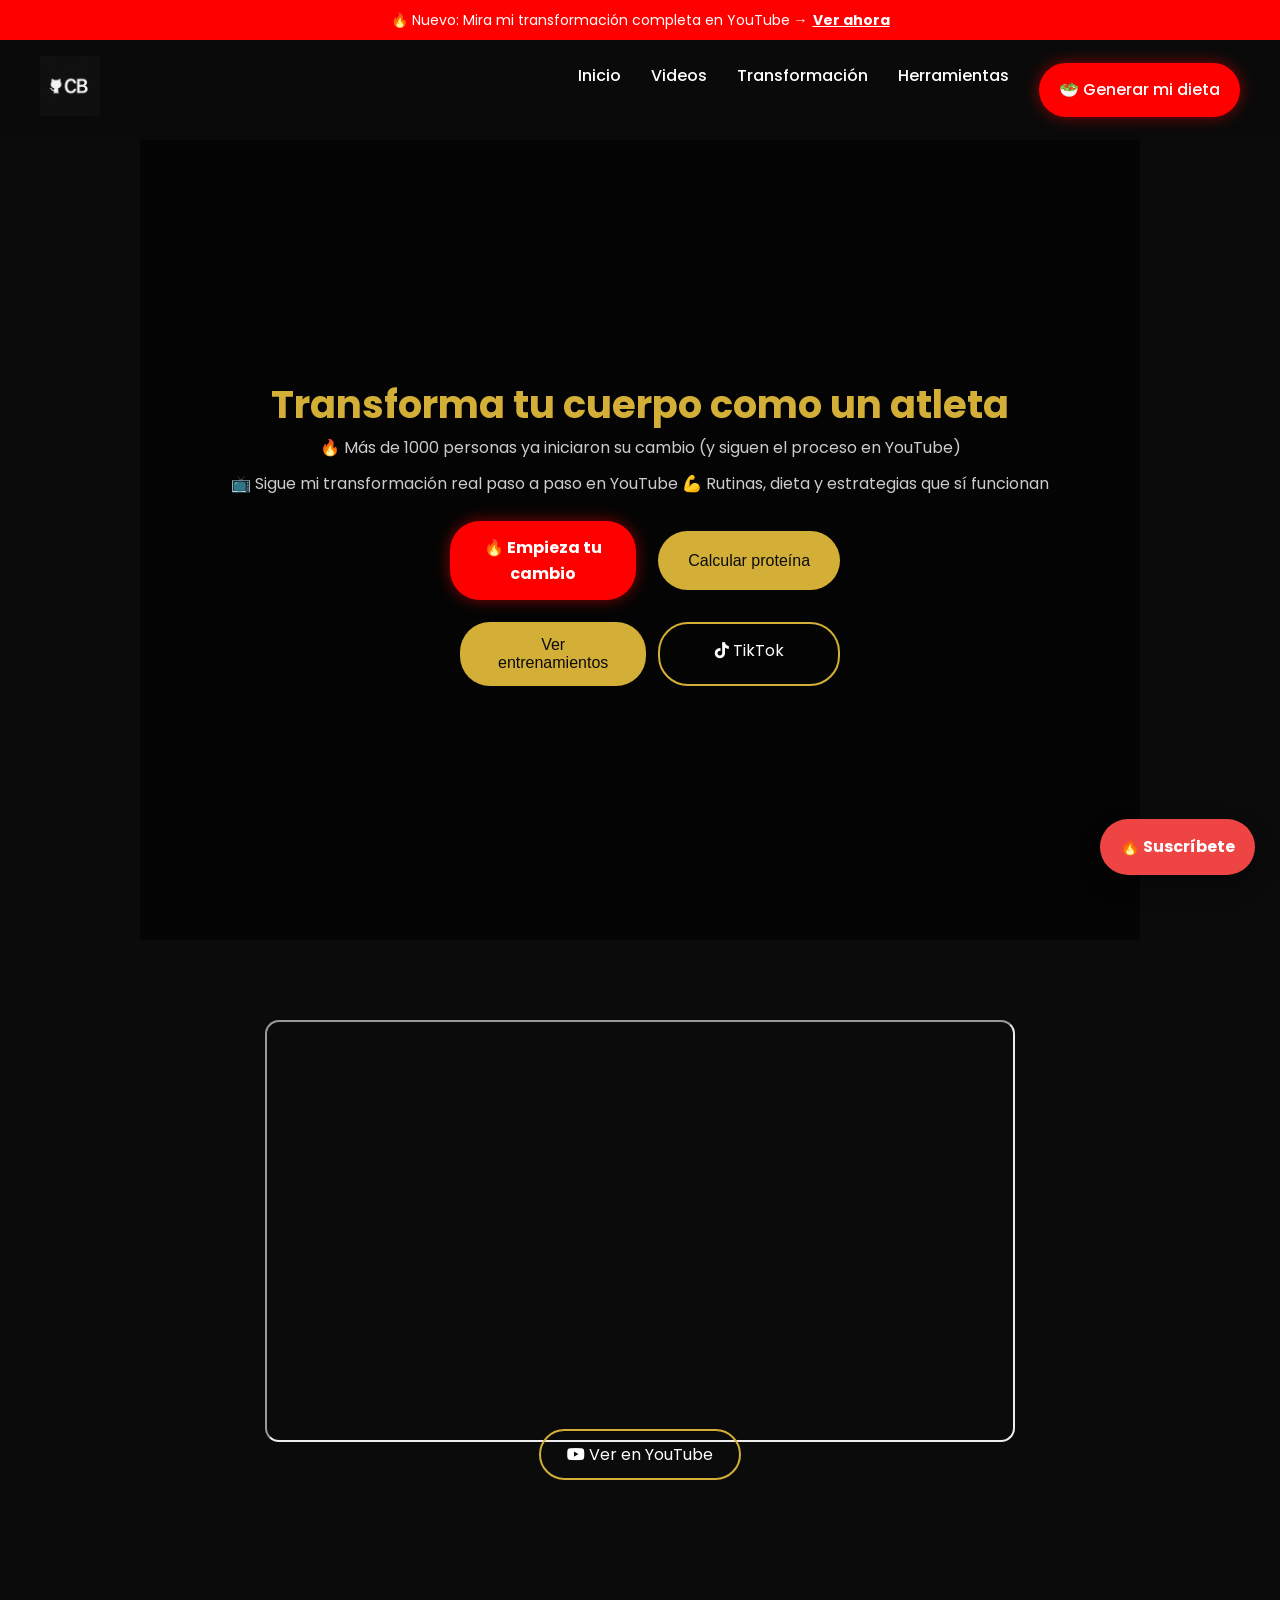
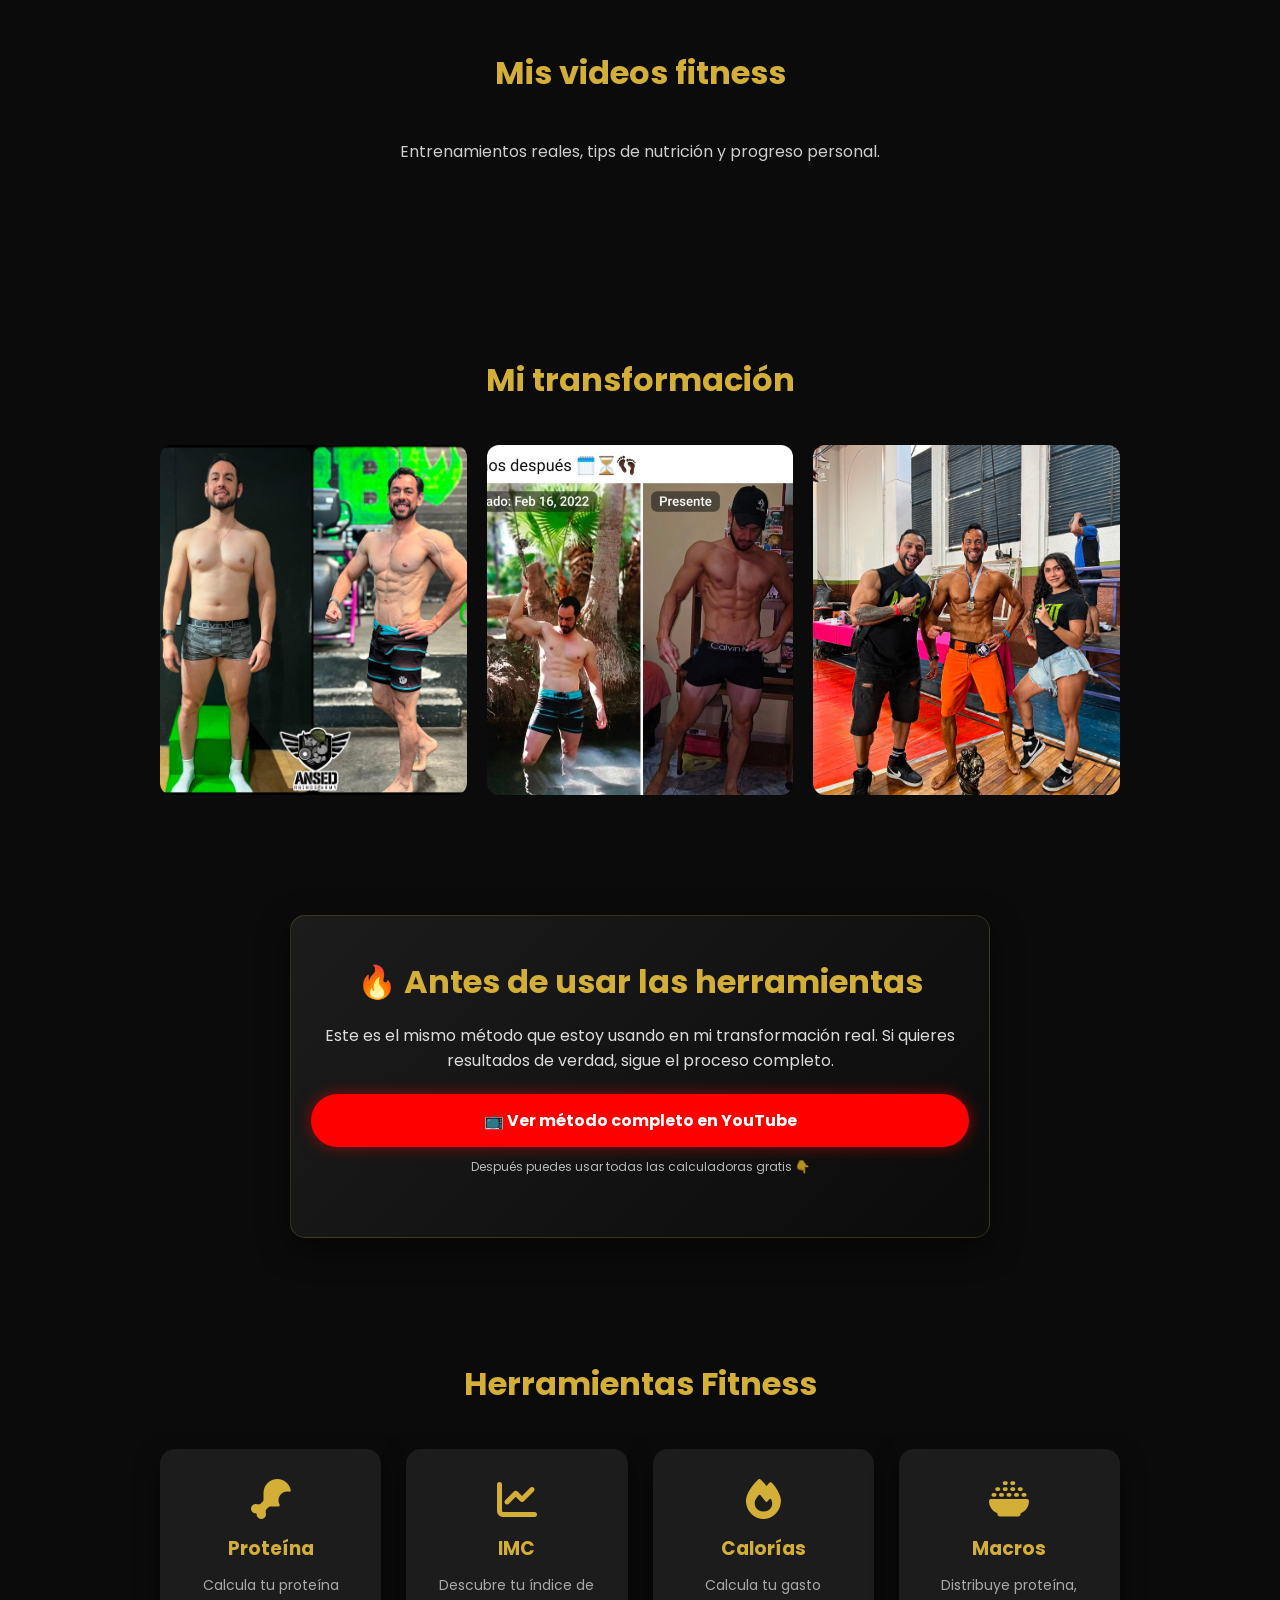
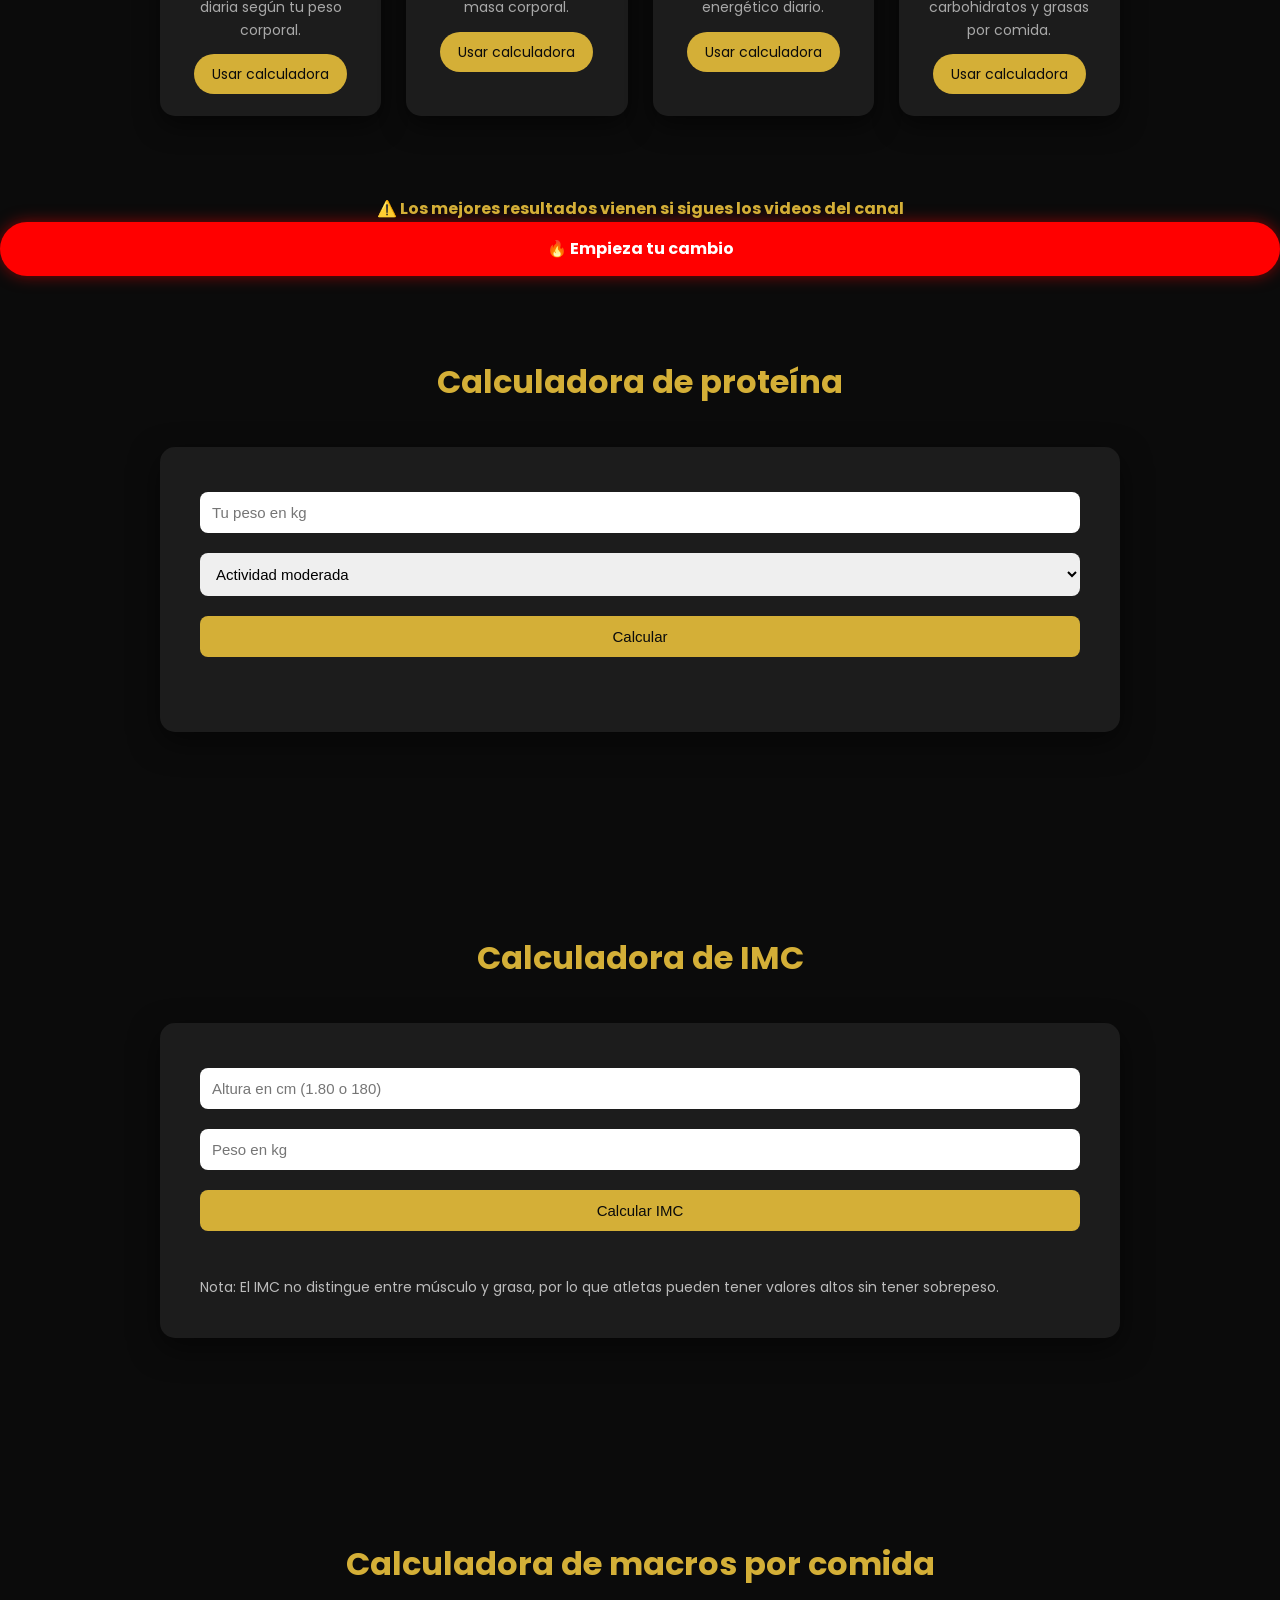
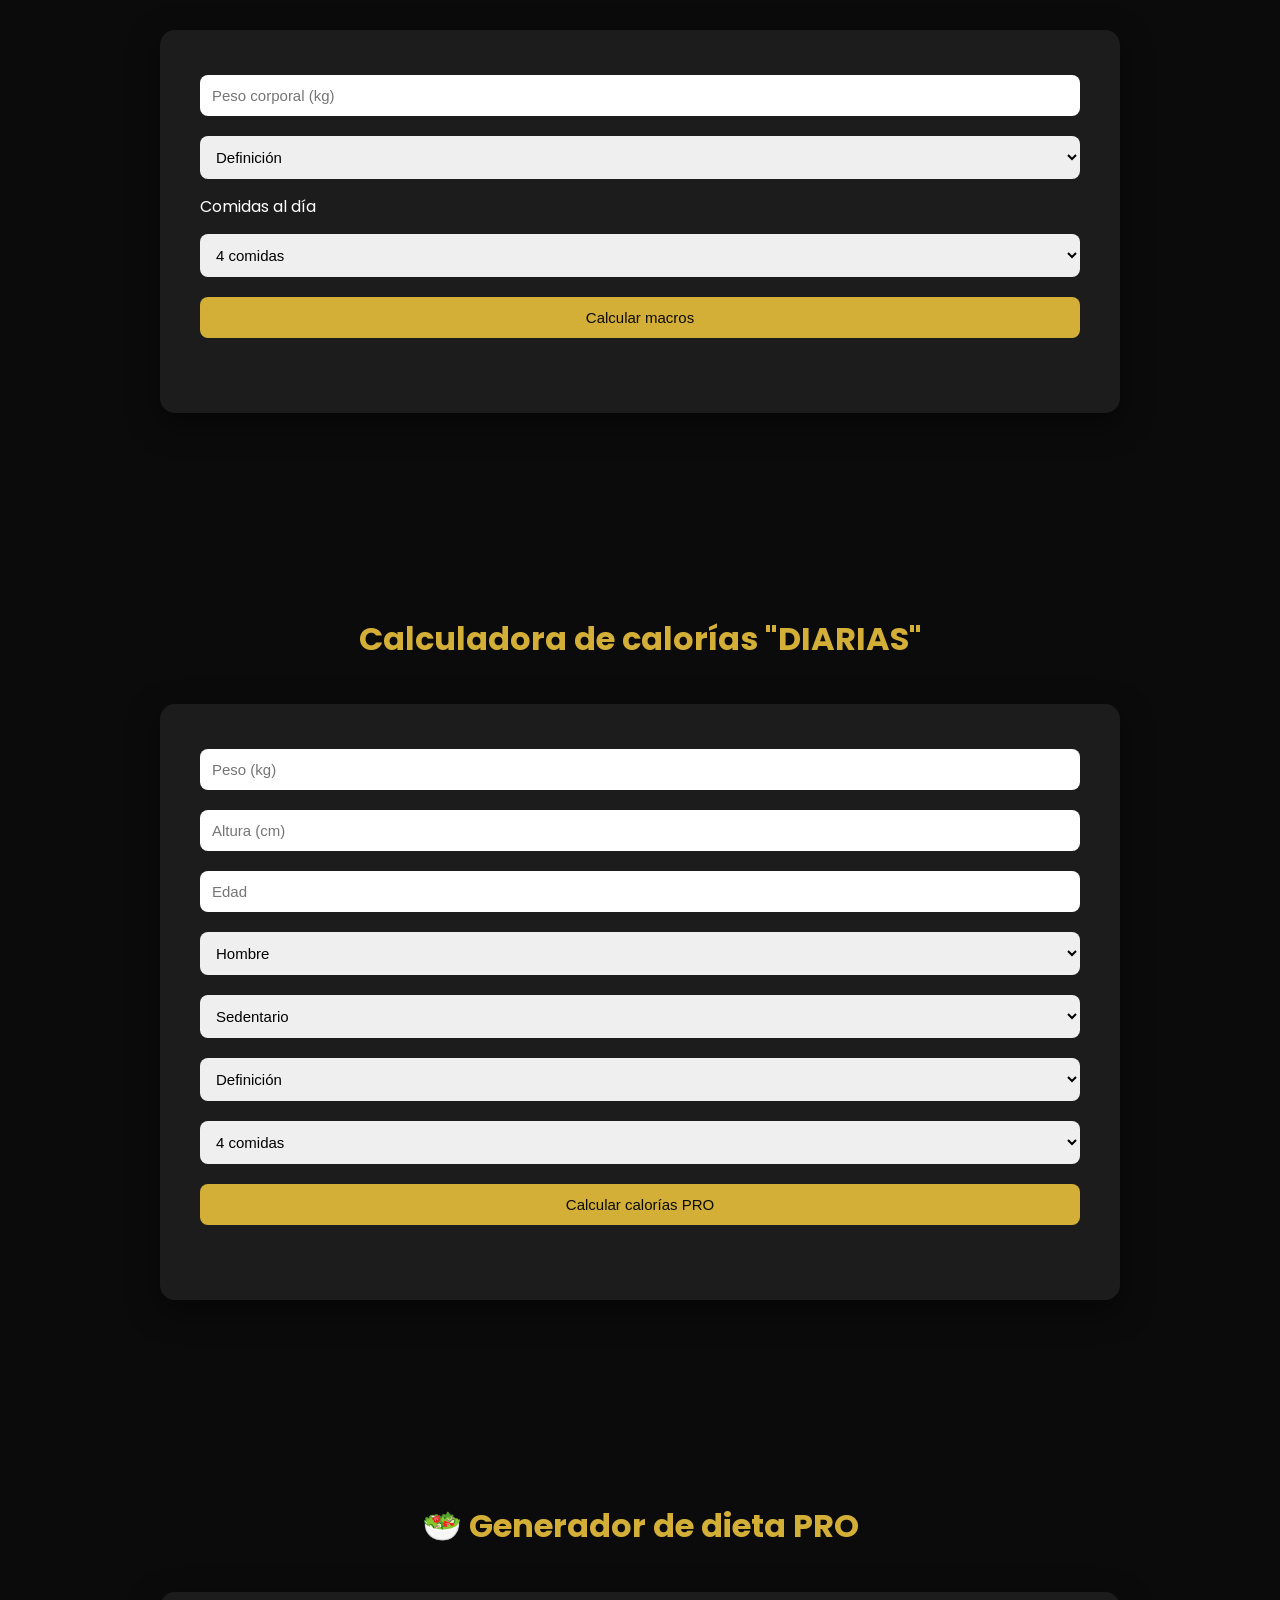
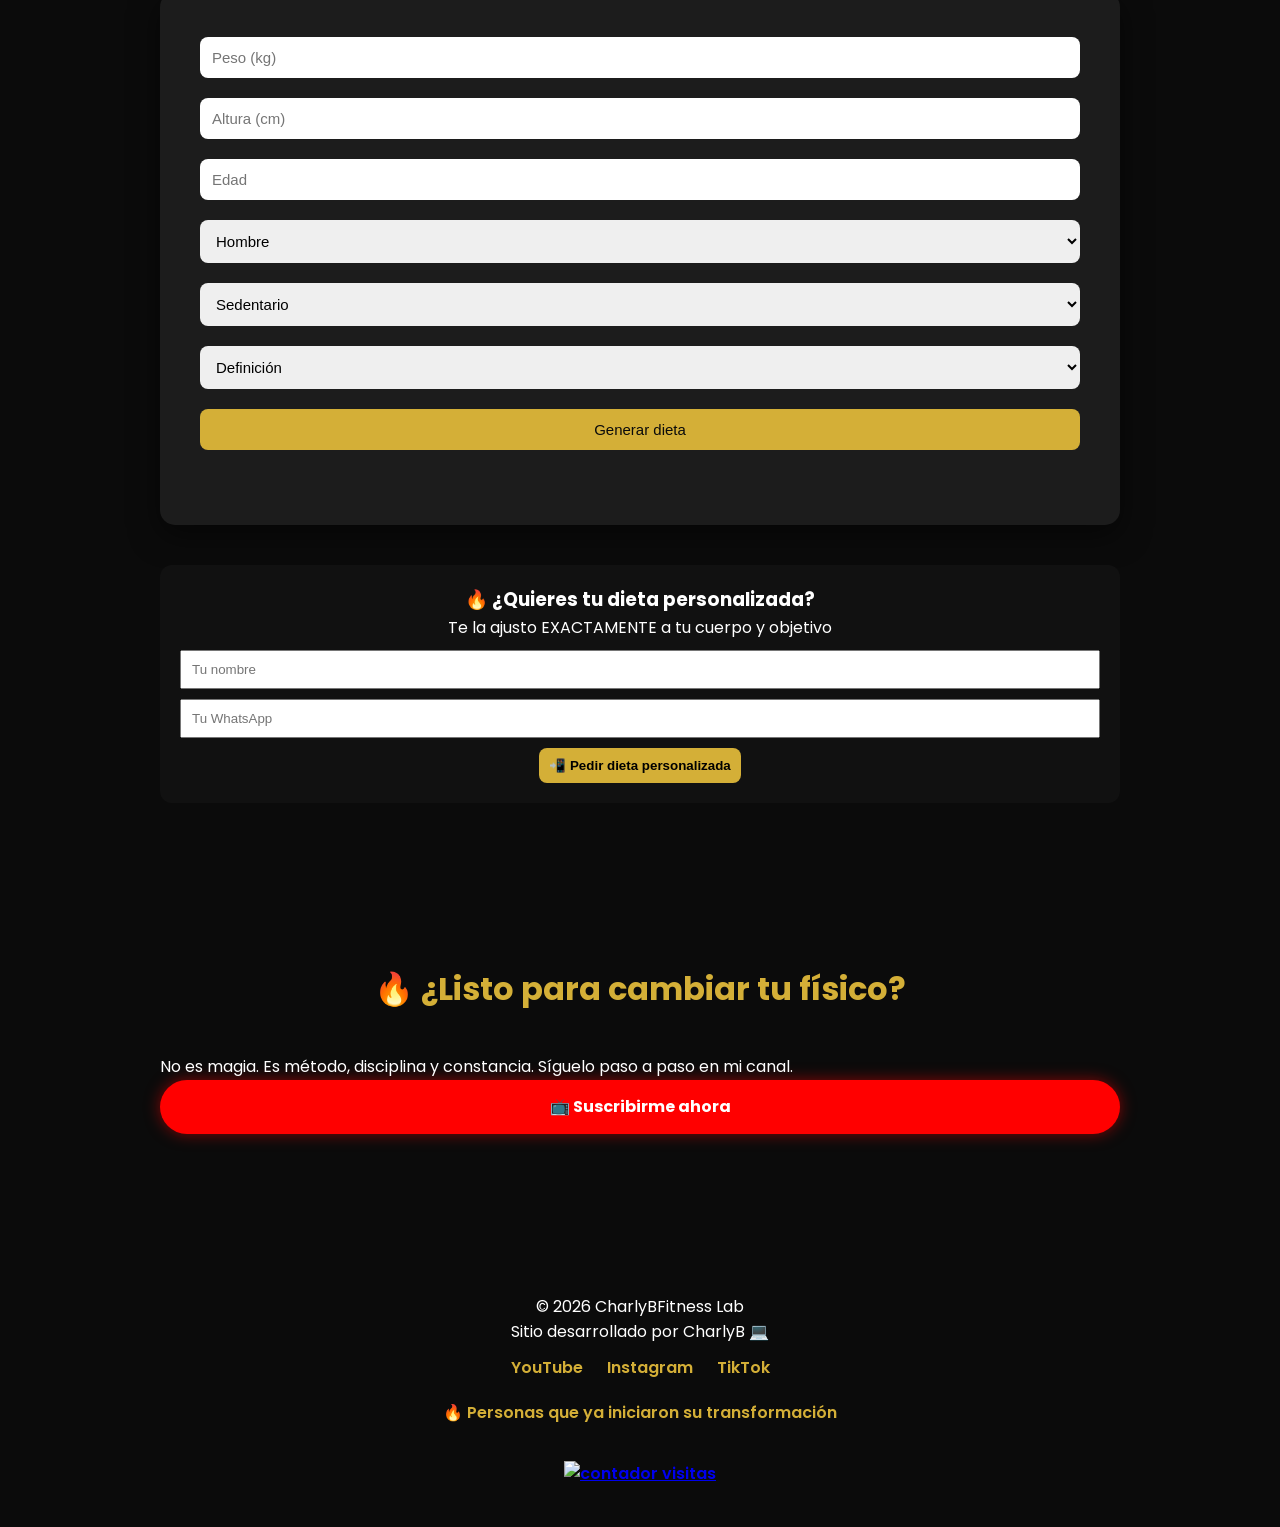
==== index.html @ 97037571 "Update index.html 1.1" ====
<!DOCTYPE html>
<html lang="es">
<head>
<meta charset="UTF-8">
<meta name="viewport" content="width=device-width, initial-scale=1.0">
<title>Fitness Lab | Calculadora de Proteína y Transformación</title>
<link href="https://fonts.googleapis.com/css2?family=Poppins:wght@300;400;600;700&display=swap" rel="stylesheet">
<link rel="stylesheet" href="style.css">
<meta name="description" content="Calculadora de proteína, IMC y fitness. Aprende nutrición y transforma tu cuerpo con Charly Fitness.">
<link rel="stylesheet" href="https://cdnjs.cloudflare.com/ajax/libs/font-awesome/6.5.0/css/all.min.css"> 

<!-- Open Graph (preview del link) -->
<meta property="og:title" content="Fitness Lab - Calculadoras Fitness PRO">
<meta property="og:description" content="Calcula tus calorías, macros y BMI como un atleta. Herramientas fitness profesionales gratuitas.">
<meta property="og:image" content="https://charly12543.github.io/charly-fitness/imagenes/preview-fitness.jpg">
<meta property="og:url" content="https://charly12543.github.io/charly-fitness/">
<meta property="og:type" content="website">

<!-- Twitter preview -->
<meta name="twitter:card" content="summary_large_image">
<meta name="twitter:title" content="Fitness Lab - Calculadoras Fitness PRO">
<meta name="twitter:description" content="Calcula calorías, macros y BMI gratis. Fitness tools profesionales.">
<meta name="twitter:image" content="https://charly12543.github.io/charly-fitness/imagenes/preview-fitness.jpg">  
</head>
<body>

<!-- NAVBAR --> 
<nav class="navbar">
  <div class="nav-container">
    <div class="logo">
      <img src="imagenes/logoGitHub.png" alt="CB Fitness Logo">
    </div>

    <span class="menu-toggle" onclick="toggleMenu()">
      <i class="fa-solid fa-bars"></i>
    </span>

    <ul class="nav-links">
      <li><a href="#inicio">Inicio</a></li>
      <li><a href="#videos">Videos</a></li>
      <li><a href="#transformacion">Transformación</a></li> 
      <li><a href="#herramientas">Herramientas</a></li>    
      <li><a href="dietas.html" class="btn-main">🥗 Generar mi dieta</a></li>
    </ul>
  </div>
</nav>

  <!-- BANNER -->
<div class="top-banner">
🔥 Nuevo: Mira mi transformación completa en YouTube →
<a href="https://www.youtube.com/@ACUARIO12543/shorts" target="_blank">
Ver ahora
</a>
</div>  

<!-- HERO -->
<section class="hero" id="inicio">
  
<h1>Transforma tu cuerpo como un atleta</h1>
<p class="hero-main">
🔥 Más de 1000 personas ya iniciaron su cambio (y siguen el proceso en YouTube)
</p>
<p class="hero-sub">
📺 Sigue mi transformación real paso a paso en YouTube  
💪 Rutinas, dieta y estrategias que sí funcionan
</p>
  
<div class="hero-buttons">

<a href="https://www.youtube.com/@ACUARIO12543/shorts" target="_blank" class="btn-main">
🔥 Empieza tu cambio
</a>

<button onclick="scrollToSection('proteina')">
Calcular proteína
</button>
<button onclick="scrollToSection('videos')">
Ver entrenamientos
</button>
<a href="https://www.tiktok.com/@charlybustamante12" target="_blank" class="btn-outline">
<i class="fa-brands fa-tiktok"></i> TikTok
</a>
</div>
  
</section>

<!-- VIDEO DESTACADO -->  
<section class="video-destacado">
<iframe src="https://www.youtube.com/embed/PZDh-ufI1kU" allowfullscreen></iframe>
<a href="https://www.youtube.com/shorts/PZDh-ufI1kU" target="_blank"class="btn-outline">
<i class="fa-brands fa-youtube"></i> Ver en YouTube</a>  
</section> 

<!-- VIDEOS  -->
<section id="videos">
<h2>Mis videos fitness</h2>
<p class="videos-sub">
Entrenamientos reales, tips de nutrición y progreso personal.
</p> 
<div class="videos" id="youtubeVideos"></div>  
<!-- <iframe src="https://www.youtube.com/embed/pvsgVVlw88g" allowfullscreen></iframe>
<iframe src="https://www.youtube.com/embed/xTadB9eAtgk" allowfullscreen></iframe>
<iframe src="https://www.youtube.com/embed/GyCqZSFOa4s" allowfullscreen></iframe>  -->
</div>
</section>   

<!-- TRANSFORMACION -->
<section id="transformacion">
  <h2>Mi transformación</h2>
  <div class="galeria">
    <img src="imagenes/foto1.jpg" alt="Transformación antes">
    <img src="imagenes/foto2.jpg" alt="Transformación despues">
    <img src="imagenes/foto3.jpg" alt="Progreso">
  </div>
</section> 

<!-- INVITACION -->  
<section class="cta-box">
<h2>🔥 Antes de usar las herramientas</h2>
<p>
Este es el mismo método que estoy usando en mi transformación real.
Si quieres resultados de verdad, sigue el proceso completo.
</p>
<a href="https://www.youtube.com/@ACUARIO12543/shorts" target="_blank" class="btn-main">
📺 Ver método completo en YouTube
</a>
<p style="font-size:12px;opacity:0.7;margin-top:10px;">
Después puedes usar todas las calculadoras gratis 👇
</p>
</section>
  
<!-- HERRAMIENTAS --> 
<section id="herramientas">
<h2>Herramientas Fitness</h2>
<div class="tools-grid">
  <div class="tool-card">
    <i class="fa-solid fa-drumstick-bite tool-icon"></i>
    <h3>Proteína</h3>
    <p>Calcula tu proteína diaria según tu peso corporal.</p>
    <a href="#proteina">Usar calculadora</a>
  </div>
  <div class="tool-card">
    <i class="fa-solid fa-chart-line tool-icon"></i>
    <h3>IMC</h3>
    <p>Descubre tu índice de masa corporal.</p>
    <a href="#imc">Usar calculadora</a>
  </div>
  <div class="tool-card">
    <i class="fa-solid fa-fire tool-icon"></i>
    <h3>Calorías</h3>
    <p>Calcula tu gasto energético diario.</p>
    <a href="#calorias">Usar calculadora</a>
  </div>
  <div class="tool-card">
    <i class="fa-solid fa-bowl-rice tool-icon"></i>
    <h3>Macros</h3>
    <p>Distribuye proteína, carbohidratos y grasas por comida.</p>
    <a href="#macros">Usar calculadora</a>
  </div>
</div>
</section>

<!-- INVITACION 2 -->  
<p style="text-align:center; font-weight:bold; color:#d4af37;">
⚠️ Los mejores resultados vienen si sigues los videos del canal
</p>
<a href="https://www.youtube.com/@ACUARIO12543/shorts" target="_blank" class="btn-main">
🔥 Empieza tu cambio
</a>  

  
<!-- CALCULADORA PROTEINA -->
<section id="proteina">
<h2>Calculadora de proteína</h2>
<div class="calculadora">
<input type="number" id="peso" placeholder="Tu peso en kg">
<select id="actividad">
  <option value="1.6">Actividad moderada</option>
  <option value="2">Entrenamiento intenso</option>
  <option value="2.2">Atleta avanzado</option>
</select>
<button onclick="calcularProteina()">Calcular</button>
<div class="resultado" id="resultadoProteina"></div>
</div>
</section>

<!-- CALCULADORA IMC -->
<section id="imc">
<h2>Calculadora de IMC</h2>
<div class="calculadora">
<input type="number" step="0.01" id="altura" placeholder="Altura en cm (1.80 o 180)">
<input type="number" id="pesoIMC" placeholder="Peso en kg">
<button onclick="calcularIMC()">Calcular IMC</button>
<div class="resultado" id="resultadoIMC"></div>
<p style="font-size:14px;opacity:0.7;">Nota: El IMC no distingue entre músculo y grasa, por lo que atletas pueden tener valores altos sin tener sobrepeso.</p>
</div>
</section>

<!-- CALCULADORA MACROS -->
<section id="macros">
<h2>Calculadora de macros por comida</h2>
<div class="calculadora">
<input type="number" id="pesoMacros" placeholder="Peso corporal (kg)">
<select id="objetivo">
  <option value="definicion">Definición</option>
  <option value="mantenimiento">Mantenimiento</option>
  <option value="volumen">Volumen</option>
</select>
<label>Comidas al día</label>
<select id="comidasMacros">
  <option value="3">3 comidas</option>
  <option value="4" selected>4 comidas</option>
  <option value="5">5 comidas</option>
  <option value="6">6 comidas</option>
</select>
<button onclick="calcularMacros()">Calcular macros</button>
<div class="resultado" id="resultadoMacros"></div>
</div>
</section>

<!-- CALCULADORA CALORÍAS DIARIAS PRO -->
<section id="calorias">
  <h2>Calculadora de calorías "DIARIAS"</h2>
  <div class="calculadora">
    <input type="number" id="pesoCal" placeholder="Peso (kg)">
    <input type="number" id="alturaCal" placeholder="Altura (cm)">
    <input type="number" id="edadCal" placeholder="Edad">
    <select id="sexoCal">
      <option value="hombre">Hombre</option>
      <option value="mujer">Mujer</option>
    </select>
    <select id="actividadCal">
      <option value="1.2">Sedentario</option>
      <option value="1.375">Ejercicio ligero</option>
      <option value="1.55">Entrenamiento moderado</option>
      <option value="1.725">Entrenamiento intenso</option>
      <option value="1.9">Atleta avanzado</option>
    </select>
    <select id="objetivoCal">
      <option value="definicion">Definición</option>
      <option value="mantenimiento">Mantenimiento</option>
      <option value="volumen">Volumen</option>
    </select>
    <select id="comidasCal">
      <option value="3">3 comidas</option>
      <option value="4" selected>4 comidas</option>
      <option value="5">5 comidas</option>
      <option value="6">6 comidas</option>
    </select>
    <button onclick="caloriasPRO()">Calcular calorías PRO</button>
    <div class="resultado" id="resultadoCalorias"></div>
  </div>
</section>

<!-- SECCION PRUEBA DE DIETAS -->  
<section id="dieta">
<h2>🥗 Generador de dieta PRO</h2>
<div class="calculadora">
  <input type="number" id="pesoDieta" placeholder="Peso (kg)">
  <input type="number" id="alturaDieta" placeholder="Altura (cm)">
  <input type="number" id="edadDieta" placeholder="Edad">
 <select id="sexoDieta">
    <option value="hombre">Hombre</option>
    <option value="mujer">Mujer</option>
  </select>
  <select id="actividadDieta">
    <option value="1.2">Sedentario</option>
    <option value="1.55">Entrenamiento moderado</option>
    <option value="1.725">Entrenamiento intenso</option>
  </select>
  <select id="objetivoDieta">
    <option value="definicion">Definición</option>
    <option value="mantenimiento">Mantenimiento</option>
    <option value="volumen">Volumen</option>
  </select>
  <button onclick="generarDieta()">Generar dieta</button>
  <div class="resultado" id="resultadoDieta"></div>
</div>
<!-- CAPTURA DE LEADS -->
<div class="lead-box">
  <h3>🔥 ¿Quieres tu dieta personalizada?</h3>
  <p>Te la ajusto EXACTAMENTE a tu cuerpo y objetivo</p>
<input type="text" id="nombreLead" placeholder="Tu nombre">
<input type="text" id="whatsLead" placeholder="Tu WhatsApp">
<button onclick="enviarWhats()">📲 Pedir dieta personalizada</button>
</div>
</section>  
  
<!-- CIERRE -->
<section class="cta-final">
<h2>🔥 ¿Listo para cambiar tu físico?</h2>
<p>
No es magia. Es método, disciplina y constancia.
Síguelo paso a paso en mi canal.
</p>
<a href="https://www.youtube.com/@ACUARIO12543/shorts" target="_blank" class="btn-main">
📺 Suscribirme ahora
</a>
</section>  
  
<!-- FOOTER -->
<footer>
<p>© 2026 CharlyBFitness Lab</p>
<p>Sitio desarrollado por CharlyB 💻</p>
<div class="redes">
<a href="https://www.youtube.com/@ACUARIO12543/shorts" target="_blank">YouTube</a>
<a href="#" target="_blank">Instagram</a>
<a href="https://www.tiktok.com/@charlybustamante12" target="_blank">TikTok</a>
</div>
<div style="margin-top:20px; color:#d4af37; font-weight:600;">
🔥 Personas que ya iniciaron su transformación
<br><br>

<!-- SCRIPTS -->
<script>
// SCROLL
function scrollToSection(id){
  const element = document.getElementById(id);
  const navbarHeight = document.querySelector(".navbar").offsetHeight;
  const elementPosition = element.offsetTop - navbarHeight - 20;
  window.scrollTo({ top: elementPosition, behavior: "smooth" });
}

// NAVBAR CELULAR
function toggleMenu(){
  const navLinks = document.querySelector(".nav-links");
  const toggle = document.querySelector(".menu-toggle");
  navLinks.classList.toggle("active");
  toggle.classList.toggle("active");
}
document.querySelectorAll(".nav-links a").forEach(link => {
  link.addEventListener("click", () => {
    const navLinks = document.querySelector(".nav-links");
    const toggle = document.querySelector(".menu-toggle");
    if(navLinks.classList.contains("active")){
      navLinks.classList.remove("active");
      toggle.classList.remove("active");
    }
  });
});

// PROTEINA
function calcularProteina(){
  let peso = document.getElementById("peso").value;
  let factor = document.getElementById("actividad").value;
  let proteina = peso * factor;
  document.getElementById("resultadoProteina").innerHTML =
    "Debes consumir aproximadamente <b>" + proteina.toFixed(1) + " g de proteína al día</b>";
}

// IMC
function calcularIMC(){
  let altura = document.getElementById("altura").value;
  let peso = document.getElementById("pesoIMC").value;
  if(!altura || !peso){
    document.getElementById("resultadoIMC").innerHTML = "Por favor ingresa altura y peso";
    return;
  }
  if(altura > 3) altura /= 100;
  let imc = peso / (altura*altura);
  let categoria = imc < 18.5 ? "Bajo peso" : imc < 25 ? "Peso normal" : imc < 30 ? "Sobrepeso" : "Obesidad";
  document.getElementById("resultadoIMC").innerHTML = `Tu IMC es <b>${imc.toFixed(2)}</b><br>Clasificación: <b>${categoria}</b>`;
}

// MACROS
function calcularMacros(){
  let peso = parseFloat(document.getElementById("pesoMacros").value);
  let objetivo = document.getElementById("objetivo").value;
  let comidas = parseFloat(document.getElementById("comidasMacros").value);
  if(!peso || !comidas){
    document.getElementById("resultadoMacros").innerHTML = "Por favor ingresa tu peso";
    return;
  }
  let proteina = peso*2;
  let calorias = peso*33;
  if(objetivo === "definicion") calorias -= 400;
  if(objetivo === "volumen") calorias += 300;
  let grasa = (calorias*0.25)/9;
  let carbos = (calorias - (proteina*4) - (grasa*9))/4;
  document.getElementById("resultadoMacros").innerHTML =
    `<b>Macros diarios</b><br>
     🥩 Proteína: ${proteina.toFixed(0)} g<br>
     🍚 Carbohidratos: ${carbos.toFixed(0)} g<br>
     🥑 Grasas: ${grasa.toFixed(0)} g<br><br>
     <b>Macros por comida (${comidas} comidas)</b><br>
     🥩 Proteína: ${(proteina/comidas).toFixed(0)} g<br>
     🍚 Carbos: ${(carbos/comidas).toFixed(0)} g<br>
     🥑 Grasas: ${(grasa/comidas).toFixed(0)} g`;
}

// CALORIAS PRO
function caloriasPRO() {
  let peso = parseFloat(document.getElementById("pesoCal").value);
  let altura = parseFloat(document.getElementById("alturaCal").value);
  let edad = parseFloat(document.getElementById("edadCal").value);
  let sexo = document.getElementById("sexoCal").value;
  let actividad = parseFloat(document.getElementById("actividadCal").value);
  let objetivo = document.getElementById("objetivoCal").value;
  let comidas = parseInt(document.getElementById("comidasCal").value);

  if(!peso || !altura || !edad){
    document.getElementById("resultadoCalorias").innerHTML = "Por favor completa todos los campos.";
    return;
  }

  // Altura en metros
  if(altura > 3){ altura = altura / 100; }

  // BMR (Mifflin-St Jeor)
  let bmr;
  if(sexo === "hombre"){
    bmr = 10*peso + 6.25*(altura*100) - 5*edad + 5;
  } else {
    bmr = 10*peso + 6.25*(altura*100) - 5*edad - 161;
  }

  let caloriasTotales = bmr * actividad;

  // Ajuste según objetivo
  if(objetivo === "definicion"){ caloriasTotales -= 400; }
  if(objetivo === "volumen"){ caloriasTotales += 300; }

  // Macros
  let proteina = peso * 2; // g
  let grasa = (caloriasTotales * 0.25) / 9;
  let carbos = (caloriasTotales - (proteina*4 + grasa*9)) / 4;

  // Por comida
  let proteinaComida = proteina / comidas;
  let carbosComida = carbos / comidas;
  let grasaComida = grasa / comidas;

  // Equivalentes de proteína
  const protPollo100 = 31;
  const protAtunLata = 25;
  const protClara = 3.6;
  const protHuevo = 6;
  let polloGr = (proteina / protPollo100) * 100;
  let latasAtun = proteina / protAtunLata;
  let proteinaRestante = proteina - protHuevo;
  let claras = proteinaRestante / protClara;

  document.getElementById("resultadoCalorias").innerHTML =
  `<b>Calorías totales diarias:</b> ${caloriasTotales.toFixed(0)} kcal<br><br>
   <b>Macros diarios:</b><br>
   🥩 Proteína: ${proteina.toFixed(0)} g<br>
   🍚 Carbohidratos: ${carbos.toFixed(0)} g<br>
   🥑 Grasas: ${grasa.toFixed(0)} g<br><br>
   <b>Macros por comida (${comidas} comidas):</b><br>
   🥩 Proteína: ${proteinaComida.toFixed(0)} g<br>
   🍚 Carbos: ${carbosComida.toFixed(0)} g<br>
   🥑 Grasas: ${grasaComida.toFixed(0)} g<br><br>
   <b>Equivalentes de proteína (~${proteina.toFixed(0)} g):</b><br>
   • ${polloGr.toFixed(0)} g pechuga de pollo<br>
   • ${latasAtun.toFixed(1)} lata de atún<br>
   • ${claras.toFixed(0)} claras + 1 huevo`;
}
</script>


<script>
// Cambiar navbar al hacer scroll
window.addEventListener("scroll", function(){
  const navbar = document.querySelector(".navbar");
  if(window.scrollY > 50){
    navbar.classList.add("scrolled");
  } else {
    navbar.classList.remove("scrolled");
  }
});
</script>



<!-- CONTADOR -->
<a href="https://www.hitwebcounter.com/" target="_blank">
<img src="https://hitwebcounter.com/counter/counter.php?page=21483068&style=0048&nbdigits=5&type=page&initCount=0"
title="Contador de visitas"
alt="contador visitas"
border="0"/>
</a>
</div>
</footer>
<!-- BOTON FLOTANTE YOUTUBE -->
<a href="https://www.youtube.com/@ACUARIO12543/shorts" target="_blank" class="youtube-float">
🔥 Suscríbete
</a>

  <!-- CIERRE -->
<div id="popupYT" class="popup">
  <div class="popup-content">
    <h2>🔥 Espera!</h2>
    <p>
    Antes de irte...  
    Mira el método completo que estoy usando para transformar mi físico.
    </p>
    <a href="https://www.youtube.com/@ACUARIO12543/shorts" target="_blank" class="btn-main">
      📺 Ver en YouTube
    </a>
    <button onclick="cerrarPopup()">Seguir en la página</button>
</div>
</div>
<script>
let popupMostrado = false;
document.addEventListener("mouseout", function(e){
  if(e.clientY < 10 && !popupMostrado){
    document.getElementById("popupYT").style.display = "flex";
    popupMostrado = true;
  }
});
function cerrarPopup(){
  document.getElementById("popupYT").style.display = "none";
}
</script>  

  <!-- VIDEOS DINAMICOS -->  
<script>
const API_KEY = "AIzaSyCuAgdEKPKzXYLTQWi7HF3DlOqeobSDDj8";
const CHANNEL_ID = "UCC5BpAev5IBVwTQb1DxrSUA";  
async function cargarVideos() {
  const url = `https://www.googleapis.com/youtube/v3/search?key=${API_KEY}&channelId=${CHANNEL_ID}&part=snippet,id&order=date&maxResults=6`;
  try {
    const res = await fetch(url);
    const data = await res.json();
    const contenedor = document.getElementById("youtubeVideos");
    contenedor.innerHTML = "";
    data.items.forEach(video => {
      if(video.id.videoId){
        const iframe = document.createElement("iframe");
        iframe.src = `https://www.youtube.com/embed/${video.id.videoId}`;
        iframe.allowFullscreen = true;
        contenedor.appendChild(iframe);
      }
    });

  } catch (error) {
    console.log("Error YouTube:", error);
  }
}
cargarVideos();
</script>  


<!-- SECCION PRUEBA DIETAS $$$ -->    
<script> 
function generarDieta(){
  let peso = parseFloat(document.getElementById("pesoDieta").value);
  let altura = parseFloat(document.getElementById("alturaDieta").value);
  let edad = parseFloat(document.getElementById("edadDieta").value);
  let sexo = document.getElementById("sexoDieta").value;
  let actividad = parseFloat(document.getElementById("actividadDieta").value);
  let objetivo = document.getElementById("objetivoDieta").value;

  if(!peso || !altura || !edad){
    document.getElementById("resultadoDieta").innerHTML = "Completa todos los campos bro";
    return;
  }

  // BMR
  let bmr = sexo === "hombre"
    ? 10*peso + 6.25*altura - 5*edad + 5
    : 10*peso + 6.25*altura - 5*edad - 161;

  let calorias = bmr * actividad;

  if(objetivo === "definicion") calorias -= 400;
  if(objetivo === "volumen") calorias += 300;

  let proteina = peso * 2;
  let grasa = (calorias * 0.25) / 9;
  let carbos = (calorias - (proteina*4 + grasa*9)) / 4;

  // DIETA BASE
  let html = `
  <b>🔥 Tu plan diario:</b><br><br>

  🥣 Desayuno:<br>
  - 4 claras + 2 huevos<br>
  - 50g avena<br><br>

  🍗 Comida:<br>
  - 150g pollo<br>
  - 100g arroz<br><br>

  🥩 Cena:<br>
  - 150g carne o pescado<br>
  - verduras libres<br><br>

  💪 Totales aproximados:<br>
  🔥 ${calorias.toFixed(0)} kcal<br>
  🥩 ${proteina.toFixed(0)} g proteína<br>
  🍚 ${carbos.toFixed(0)} g carbos<br>
  🥑 ${grasa.toFixed(0)} g grasas<br><br>

  ⚠️ Esta es una base general. Si quieres tu versión EXACTA abajo 👇
  `;
  document.getElementById("resultadoDieta").innerHTML = html;
}
</script>   

</body>
</html>
---- style.css ----
/* BODY */
html, body{
overflow-x:hidden;
}

/* RESET */
*{
  margin:0;
  padding:0;
  box-sizing:border-box;
}

/* VARIABLES GOLD'S GYM */
:root{
  --bg-dark: #0b0b0b;
  --card-bg: #1c1c1c;
  --text-light: #ffffff;
  --gold: #d4af37;
  --gold-bright: #f5d76e;
}

/* NAVBAR */
@media (max-width:768px){

.logo img{
height:45px;
}

}

.logo img:hover{
  transform:scale(1.05);
}

.nav-links{
  display:flex;
  list-style:none;
  gap:30px;
}

.nav-links a{
  color:var(--text-light);
  text-decoration:none;
  font-weight:500;
  transition:0.3s;
}
.nav-links a:hover{
  color:var(--gold-bright);
}
.navbar{
padding:16px 20px;
}

/* NAVBAR GLASS */
/* NAVBAR */
.navbar{
  position: fixed;
  top:40px;
  width:100%;
  padding:16px 40px;
  z-index:1000;
  background: rgba(11,11,11,0.85);
  backdrop-filter: blur(10px);
  transition:0.3s;
  display: flex;
  justify-content: center;
}

.navbar.scrolled{
  background: var(--bg-dark);
  box-shadow: 0 5px 20px rgba(0,0,0,0.5);
}

.nav-container{
  display:flex;
  justify-content: space-between;
  align-items: center;
  width: 100%;
  max-width: 1200px;
}

.logo img{
  height:60px;
  width:auto;
  transition:0.3s;
}
.logo img:hover{
  transform: scale(1.05);
}

.nav-links{
  display:flex;
  list-style:none;
  gap:30px;
}
.nav-links a{
  color: var(--text-light);
  text-decoration:none;
  font-weight:500;
  transition:0.3s;
}
.nav-links a:hover{
  color: var(--gold-bright);
}

/* MENU TOGGLE MOBILE */
.menu-toggle{
  display: none;
  font-size: 28px;
  color: var(--text-light);
  cursor: pointer;
}


/* BODY */
body{
  font-family:'Poppins',sans-serif;
  background:var(--bg-dark);
  color:var(--text-light);
  line-height:1.6;
  padding-top:40px;
}

/* HERO */
.hero{
  height:90vh;
  display:flex;
  flex-direction:column;
  justify-content:center;
  align-items:center;
  text-align:center;
  padding:20px;
  background:
    linear-gradient(rgba(0,0,0,0.6),rgba(0,0,0,0.6)),
    url("imagenes/fondo-fitness.jpg");
  background-size:cover;
  background-position:center;
  margin-top:90px;
}

.hero h1{
  font-size:2.4rem;
  color:var(--gold);
}

.hero p{
  font-size:1rem;
  color:#ccc;
}

.hero-sub{
  margin-top:10px;
  font-size:1rem;
  color:#94a3b8;
}

.hero-buttons{
  display:grid;
  grid-template-columns: repeat(2,1fr);
  gap:12px;
  max-width:380px;
  margin:25px auto 0 auto;
}
.hero-buttons button,
.hero-buttons a{
  width:100%;
  padding:14px 20px;
  text-align:center;
  border-radius:30px;
}
.btn-outline{
  padding:12px 26px;
  border:2px solid var(--gold);
  border-radius:30px;
  color:var(--text-light);
  text-decoration:none;
  margin:10px;
  transition:0.3s;
}
.btn-outline:hover{
  background:var(--gold);
  color:var(--bg-dark);
}

/* BOTONES HERO */
.hero button{
  padding:14px 28px;
  margin:10px;
  border:none;
  border-radius:30px;
  background:var(--gold);
  color:var(--bg-dark);
  font-size:16px;
  cursor:pointer;
  transition:0.3s;
}
.hero button:hover{
  transform:scale(1.05);
  background:var(--gold-bright);
}

/* SECTIONS */
section{
  padding:80px 20px;
  max-width:1000px;
  margin:auto;
}

h2{
  text-align:center;
  margin-bottom:40px;
  font-size:2rem;
  color:var(--gold);
}

/* CALCULADORAS */
.calculadora{
  background:var(--card-bg);
  padding:40px;
  border-radius:15px;
  margin-bottom:40px;
  box-shadow:0 10px 30px rgba(0,0,0,0.5);
  display:flex;
  flex-direction:column;
  gap:10px;
}

.calculadora input,
.calculadora select,
.calculadora button{
  width:100%;
  padding:12px;
  margin:5px 0;
  border-radius:8px;
  border:none;
  font-size:15px;
  box-sizing:border-box;
}

.calculadora button{
  background:var(--gold);
  color:var(--bg-dark);
  cursor:pointer;
  transition:0.3s;
}
.calculadora button:hover{
  background:var(--gold-bright);
}

/* RESULTADOS */
.resultado{
  margin-top:20px;
  font-size:1.2rem;
  text-align:center;
  color:var(--gold-bright);
  font-weight:600;
}

/* GALERIA */
.galeria{
  display:grid;
  grid-template-columns:repeat(auto-fit,minmax(250px,1fr));
  gap:20px;
  margin-top:30px;
}

.galeria img{
  width:100%;
  height:350px;
  object-fit:cover;
  border-radius:12px;
  transition:0.3s;
}

.galeria img:hover{
  transform:scale(1.05);
  box-shadow:0 0 20px var(--gold);
}

/* VIDEOS */
.videos{
  display:grid;
  grid-template-columns: repeat(3,1fr);
  gap:25px;
  max-width:1200px;
  margin:auto;
}

.videos iframe{
  width:100%;
  aspect-ratio:16/9;
  border:none;
  border-radius:12px;
  transition:transform 0.3s ease, box-shadow 0.3s ease;
}
.videos iframe:hover{
  transform:scale(1.05);
  box-shadow:0 10px 25px rgba(0,0,0,0.5);
}

.video-destacado{
text-align:center;
margin-bottom:20px;
}

.video-destacado iframe{
width:100%;
max-width:750px;
aspect-ratio:16/9;
display:block;
margin:auto;
border-radius:14px;
}
.videos-sub{
text-align:center;
opacity:0.8;
margin-bottom:30px;
}

@media (max-width:1000px){
.videos{
grid-template-columns:repeat(2,1fr);
}
}

@media (max-width:600px){
.videos{
grid-template-columns:1fr;
}
}

/* FOOTER */
footer{
  text-align:center;
  padding:40px;
  background:var(--bg-dark);
  margin-top:40px;
}
footer img{
margin-top:10px;
}

.redes{
  margin-top:10px;
}
.redes a{
  margin:0 10px;
  color:var(--gold);
  text-decoration:none;
  font-weight:600;
}
.redes a:hover{
  text-decoration:underline;
}

/* HERRAMIENTAS FITNESS */
.tools-grid{
  display:grid;
  grid-template-columns:repeat(auto-fit,minmax(220px,1fr));
  gap:25px;
  margin-top:40px;
}
.tool-card{
  background:var(--card-bg);
  padding:30px;
  border-radius:15px;
  text-align:center;
  transition:all 0.35s ease;
  box-shadow:0 10px 25px rgba(0,0,0,0.5);
  position:relative;
}
.tool-card:hover{
  transform:translateY(-10px);
  box-shadow:
    0 20px 40px rgba(0,0,0,0.6),
    0 0 15px var(--gold);
}
.tool-card h3{
  margin-bottom:10px;
  color:var(--gold);
}
.tool-card p{
  font-size:14px;
  margin-bottom:20px;
  opacity:0.8;
  color:#ccc;
}
.tool-card a{
  background:var(--gold);
  color:var(--bg-dark);
  padding:10px 18px;
  border-radius:20px;
  text-decoration:none;
  font-size:14px;
  transition:0.3s;
}
.tool-card a:hover{
  background:var(--gold-bright);
  color:var(--bg-dark);
}

/* ICONOS HERRAMIENTAS */
.tool-icon{
  font-size:40px;
  color:var(--gold);
  margin-bottom:15px;
  transition:all 0.35s ease;
}
.tool-card:hover .tool-icon{
  transform:scale(1.2);
  text-shadow:0 0 15px var(--gold);
}

/* YOUTUBE FLOAT */
.youtube-float{
  position:fixed;
  bottom:25px;
  right:25px;
  background:#ef4444;
  color:white;
  padding:15px 20px;
  border-radius:30px;
  font-weight:bold;
  text-decoration:none;
  box-shadow:0 10px 25px rgba(0,0,0,0.4);
  transition:0.3s;
}
.youtube-float:hover{
  transform:scale(1.08);
}

/* BOTON PRINCIPAL PRO */
.btn-main{
background:#ff0000;
color:white;
padding:14px 20px;
border-radius:30px;
font-weight:bold;
text-decoration:none;
text-align:center;
box-shadow:0 0 15px rgba(255,0,0,0.5);
transition:0.3s;
display:block;
}
.btn-main:hover{
transform:scale(1.05);
background:#ff1a1a;
}

/* CTA BOX */
.cta-box{
background:linear-gradient(135deg,#1c1c1c,#0b0b0b);
padding:40px 20px;
border-radius:15px;
text-align:center;
margin:40px auto;
max-width:700px;
box-shadow:0 10px 30px rgba(0,0,0,0.5);
border:1px solid rgba(212,175,55,0.2);
}
.cta-box h2{
color:var(--gold);
margin-bottom:15px;
}
.cta-box p{
opacity:0.85;
margin-bottom:20px;
}


.popup{
position:fixed;
top:0;
left:0;
width:100%;
height:100%;
background:rgba(0,0,0,0.8);
display:none;
justify-content:center;
align-items:center;
z-index:2000;
}

.popup-content{
background:#1c1c1c;
padding:30px;
border-radius:15px;
text-align:center;
max-width:350px;
box-shadow:0 10px 30px rgba(0,0,0,0.7);
}

.popup-content h2{
color:#d4af37;
margin-bottom:10px;
}

.popup-content p{
opacity:0.85;
margin-bottom:20px;
}

.popup-content button{
margin-top:10px;
background:none;
border:none;
color:#ccc;
cursor:pointer;
}

.top-banner{
background:#ff0000;
color:white;
text-align:center;
padding:8px;
font-size:14px;
position:fixed;
top:0;
width:100%;
height:40px; /* FIX CLAVE */
display:flex;
align-items:center;
justify-content:center;  
z-index:1100;
}

.top-banner a{
color:white;
font-weight:bold;
margin-left:5px;
text-decoration:underline;
}







.lead-box{
  margin-top:20px;
  padding:20px;
  background:#111;
  border-radius:12px;
  text-align:center;
}

.lead-box input{
  display:block;
  width:100%;
  margin:10px 0;
  padding:10px;
}

.lead-box button{
  background:#d4af37;
  color:black;
  font-weight:bold;
  padding:10px;
  border:none;
  border-radius:8px;
}

















/* RESPONSIVE */
@media (max-width: 768px){

.nav-container{
  flex-direction: row;
  justify-content: space-between;
  align-items: center;
  padding:10px 20px;
}

.menu-toggle{
  display:block;
}
  
@media (min-width:768px){

.hero-buttons{
  grid-template-columns: repeat(4,1fr);
  max-width:800px;
}

}
  
.nav-links{
  position:absolute;
  top:70px;
  left:0;
  width:100%;
  background:rgba(11,11,11,0.95);
  backdrop-filter:blur(10px);
  flex-direction:column;
  align-items:center;
  gap:15px;
  display:none;
  padding:20px 0;
}

.nav-links.active{
  display:flex;
}

.nav-links a{
  padding:10px 0;
}

.hero-buttons{
  flex-direction:column;
  align-items:center;
}

.hero{
padding:20px 15px;
}

.hero h1{
font-size:2rem;
}

.hero-main{
font-size:0.95rem;
}

.hero-sub{
font-size:0.9rem;
}

.cta-final{
text-align:center;
padding:60px 20px;
}
.cta-final p{
opacity:0.8;
margin:15px 0;
}


.hero-buttons button,
.hero-buttons a{
width:100%;
font-size:14px;
padding:12px 10px;
} 

}
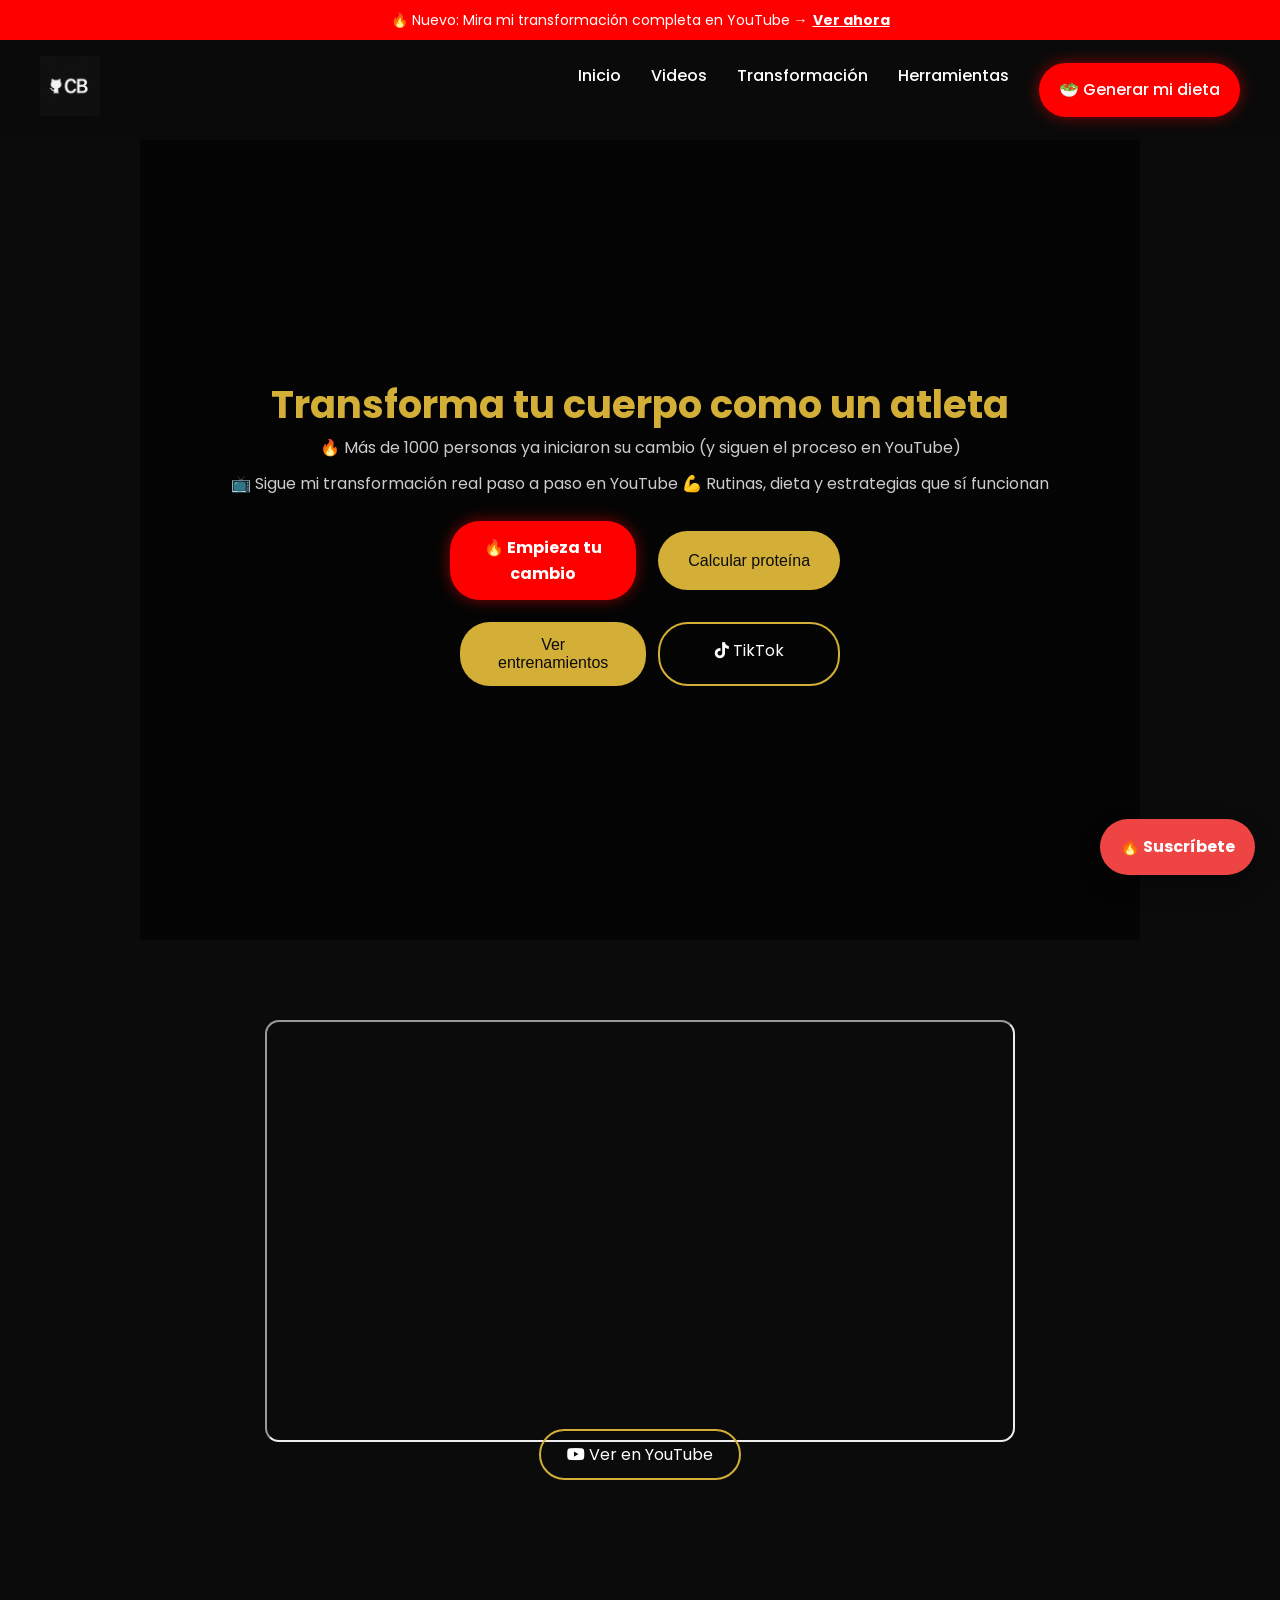
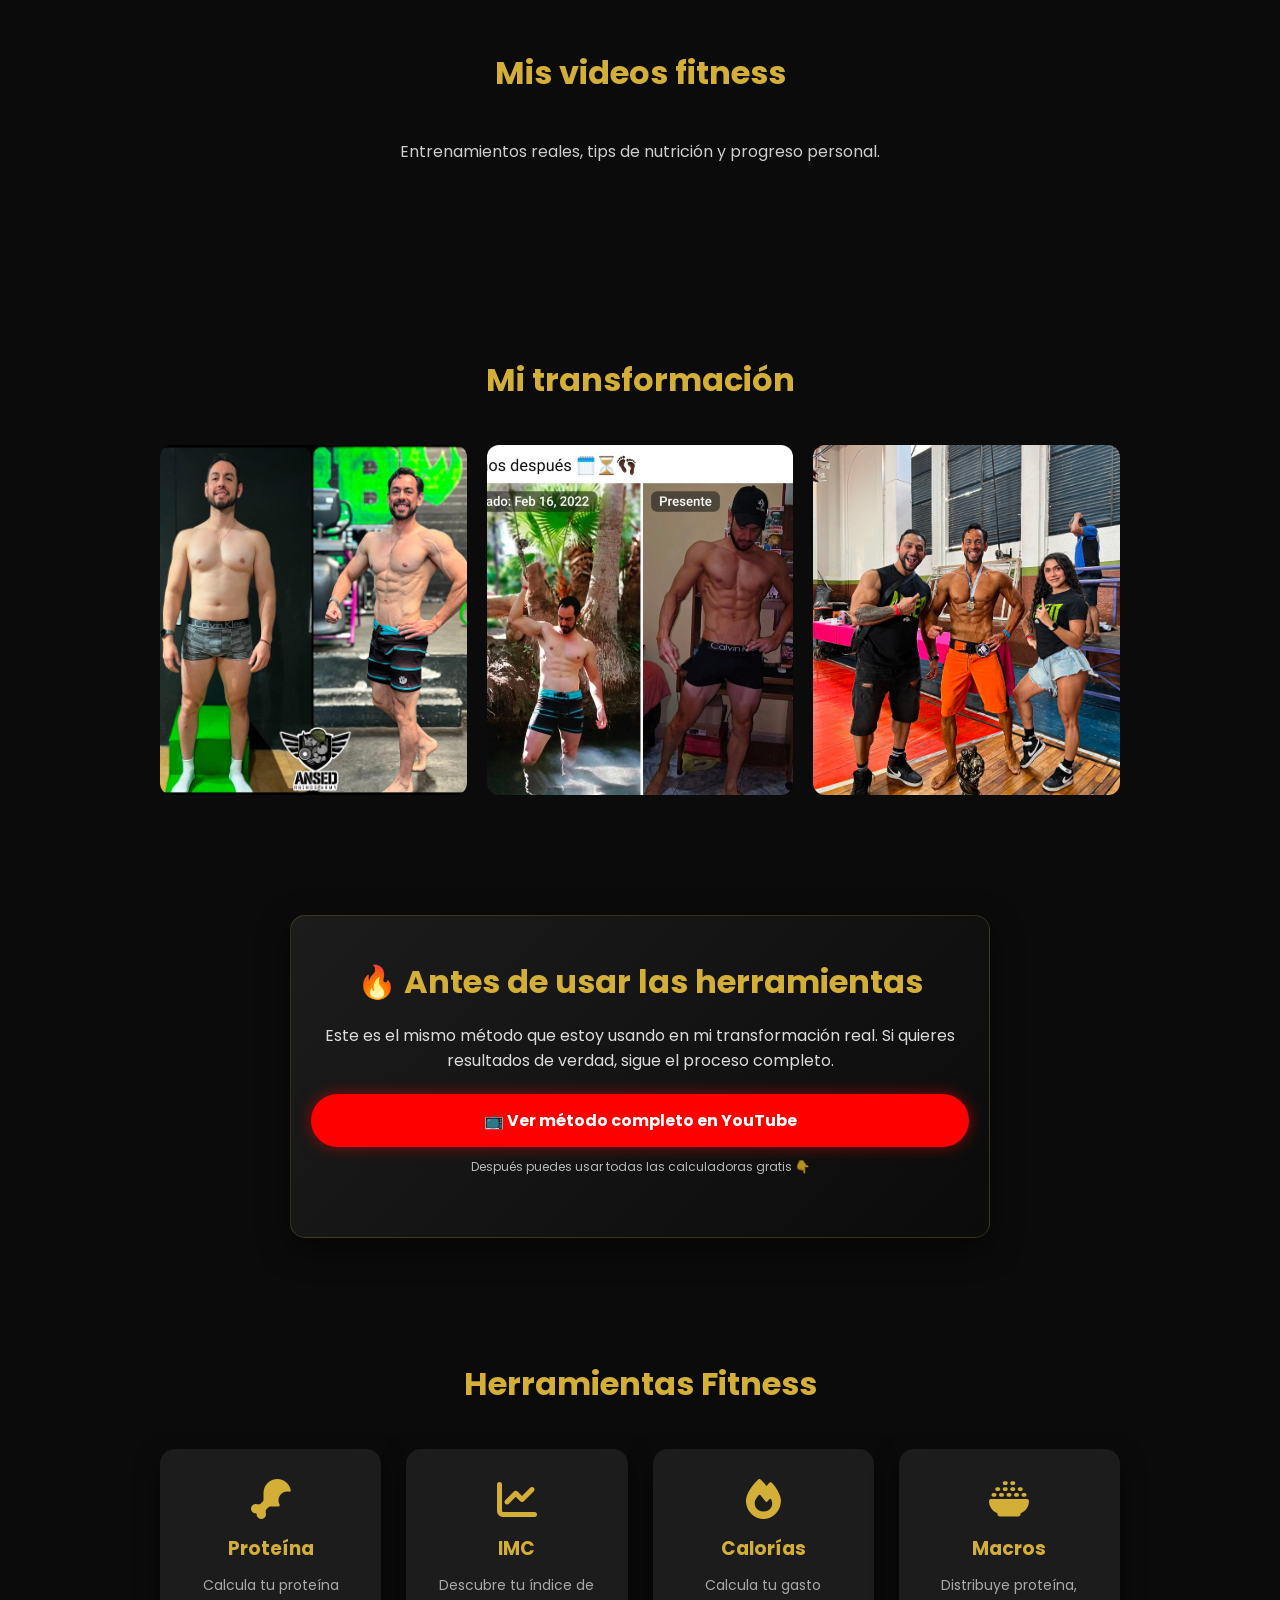
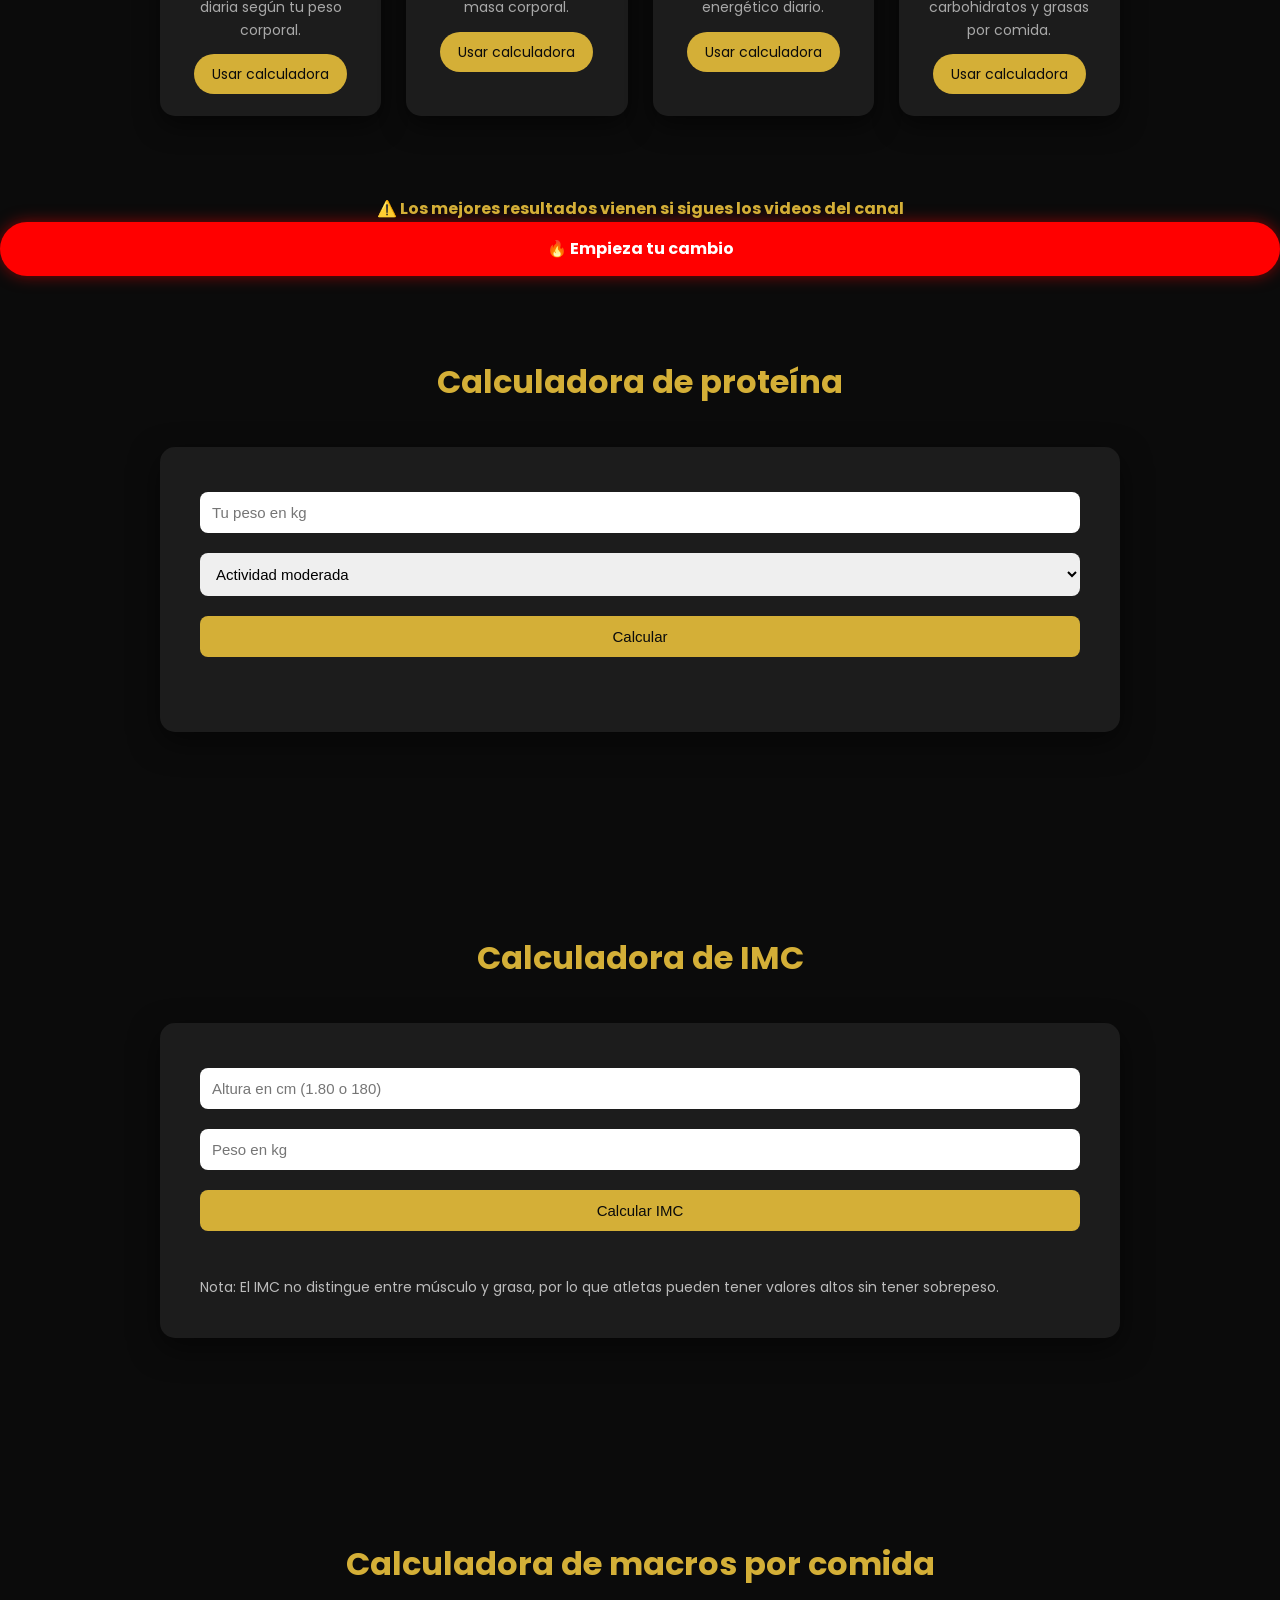
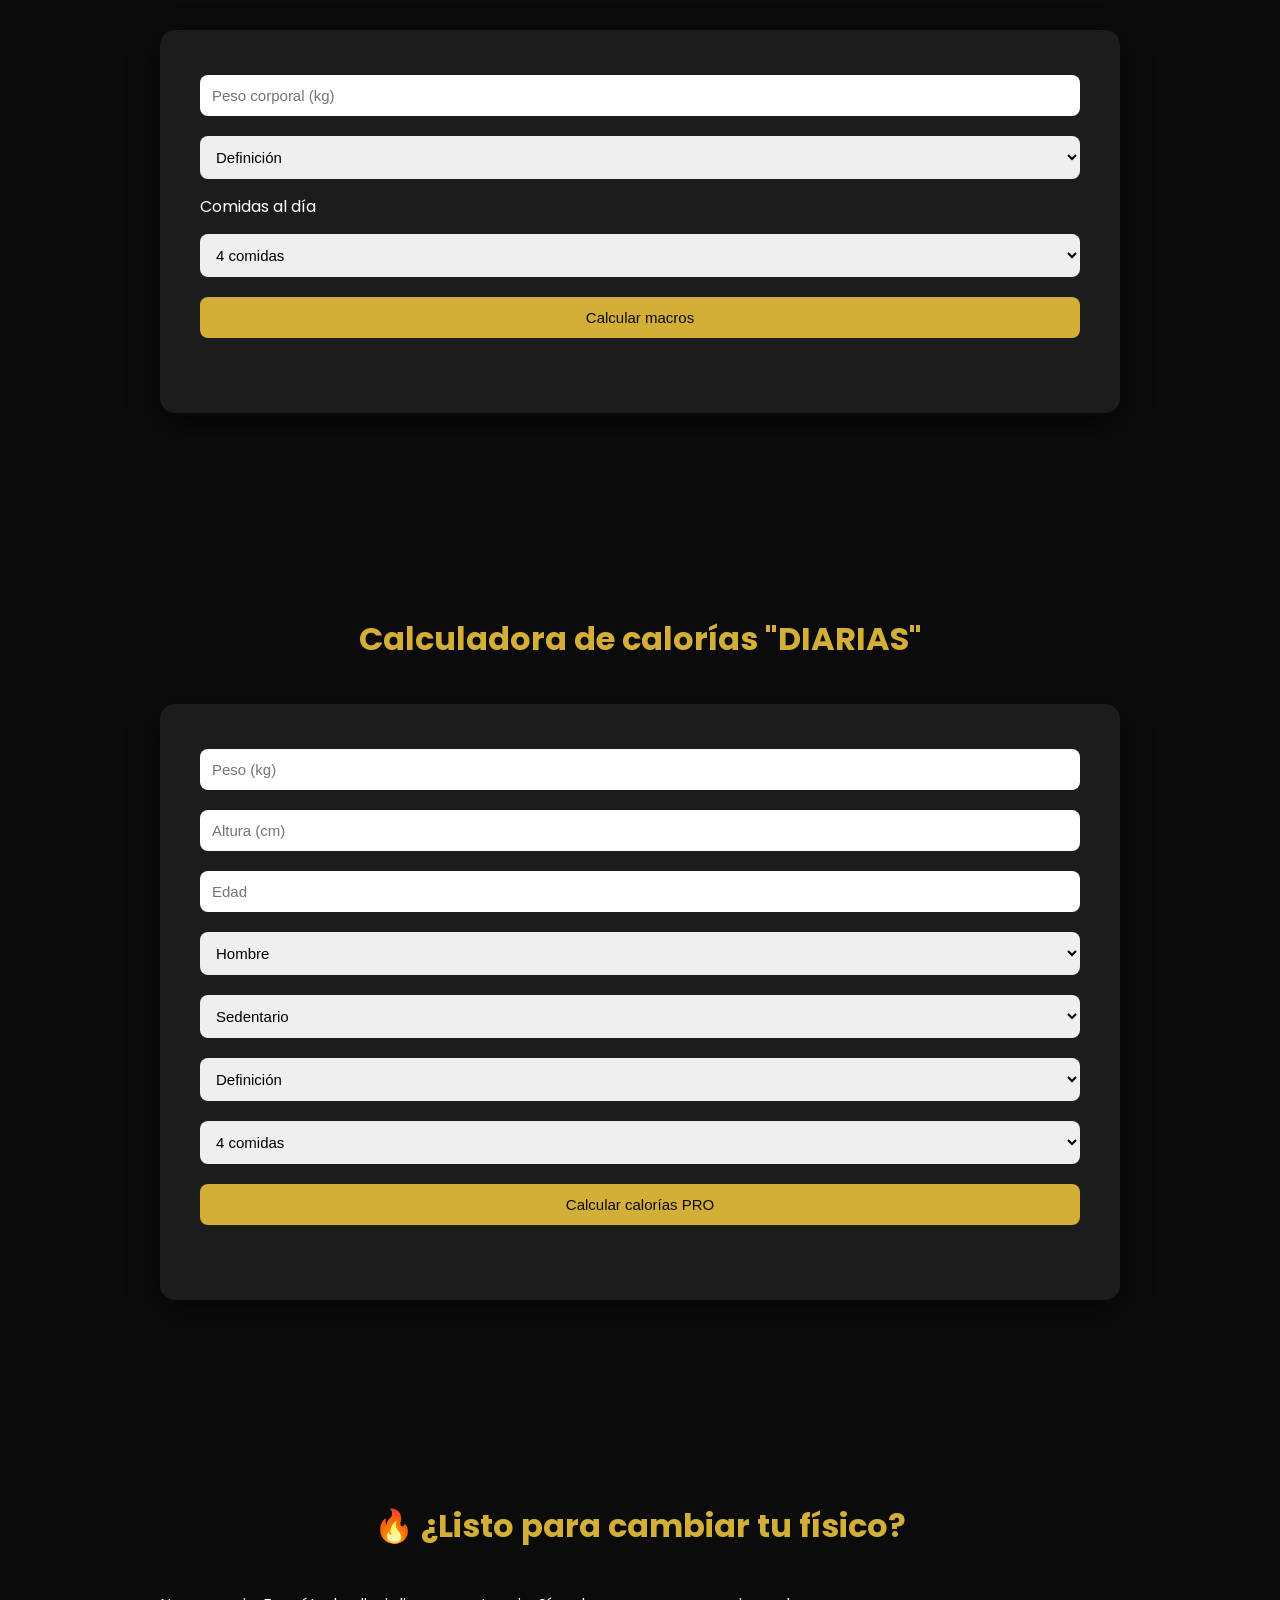
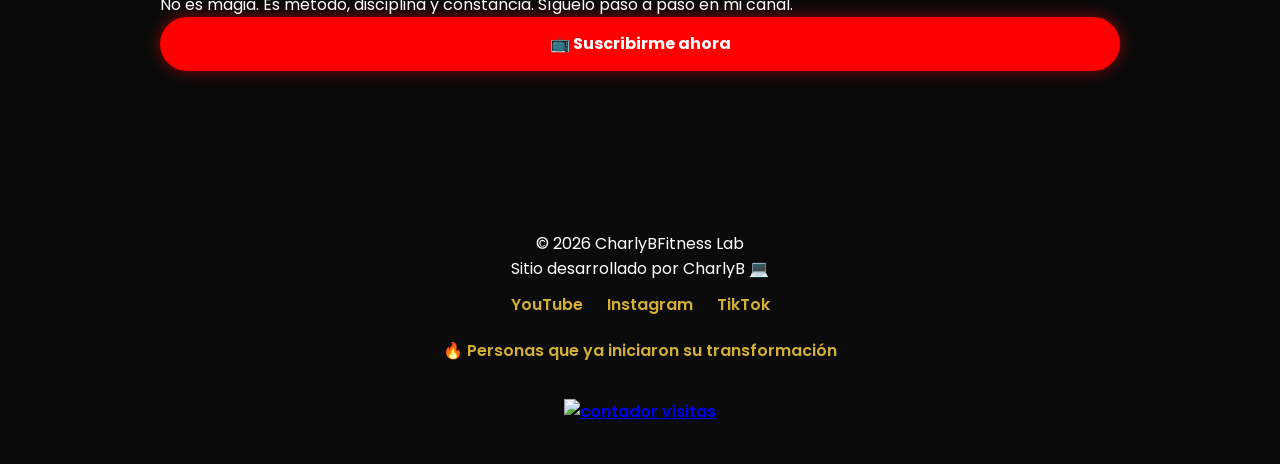
==== commit 9de0f36b: "Update index.html 5" ====
--- a/index.html
+++ b/index.html
@@ -252,39 +252,7 @@
   </div>
 </section>
 
-<!-- SECCION PRUEBA DE DIETAS -->  
-<section id="dieta">
-<h2>🥗 Generador de dieta PRO</h2>
-<div class="calculadora">
-  <input type="number" id="pesoDieta" placeholder="Peso (kg)">
-  <input type="number" id="alturaDieta" placeholder="Altura (cm)">
-  <input type="number" id="edadDieta" placeholder="Edad">
- <select id="sexoDieta">
-    <option value="hombre">Hombre</option>
-    <option value="mujer">Mujer</option>
-  </select>
-  <select id="actividadDieta">
-    <option value="1.2">Sedentario</option>
-    <option value="1.55">Entrenamiento moderado</option>
-    <option value="1.725">Entrenamiento intenso</option>
-  </select>
-  <select id="objetivoDieta">
-    <option value="definicion">Definición</option>
-    <option value="mantenimiento">Mantenimiento</option>
-    <option value="volumen">Volumen</option>
-  </select>
-  <button onclick="generarDieta()">Generar dieta</button>
-  <div class="resultado" id="resultadoDieta"></div>
-</div>
-<!-- CAPTURA DE LEADS -->
-<div class="lead-box">
-  <h3>🔥 ¿Quieres tu dieta personalizada?</h3>
-  <p>Te la ajusto EXACTAMENTE a tu cuerpo y objetivo</p>
-<input type="text" id="nombreLead" placeholder="Tu nombre">
-<input type="text" id="whatsLead" placeholder="Tu WhatsApp">
-<button onclick="enviarWhats()">📲 Pedir dieta personalizada</button>
-</div>
-</section>  
+
   
 <!-- CIERRE -->
 <section class="cta-final">
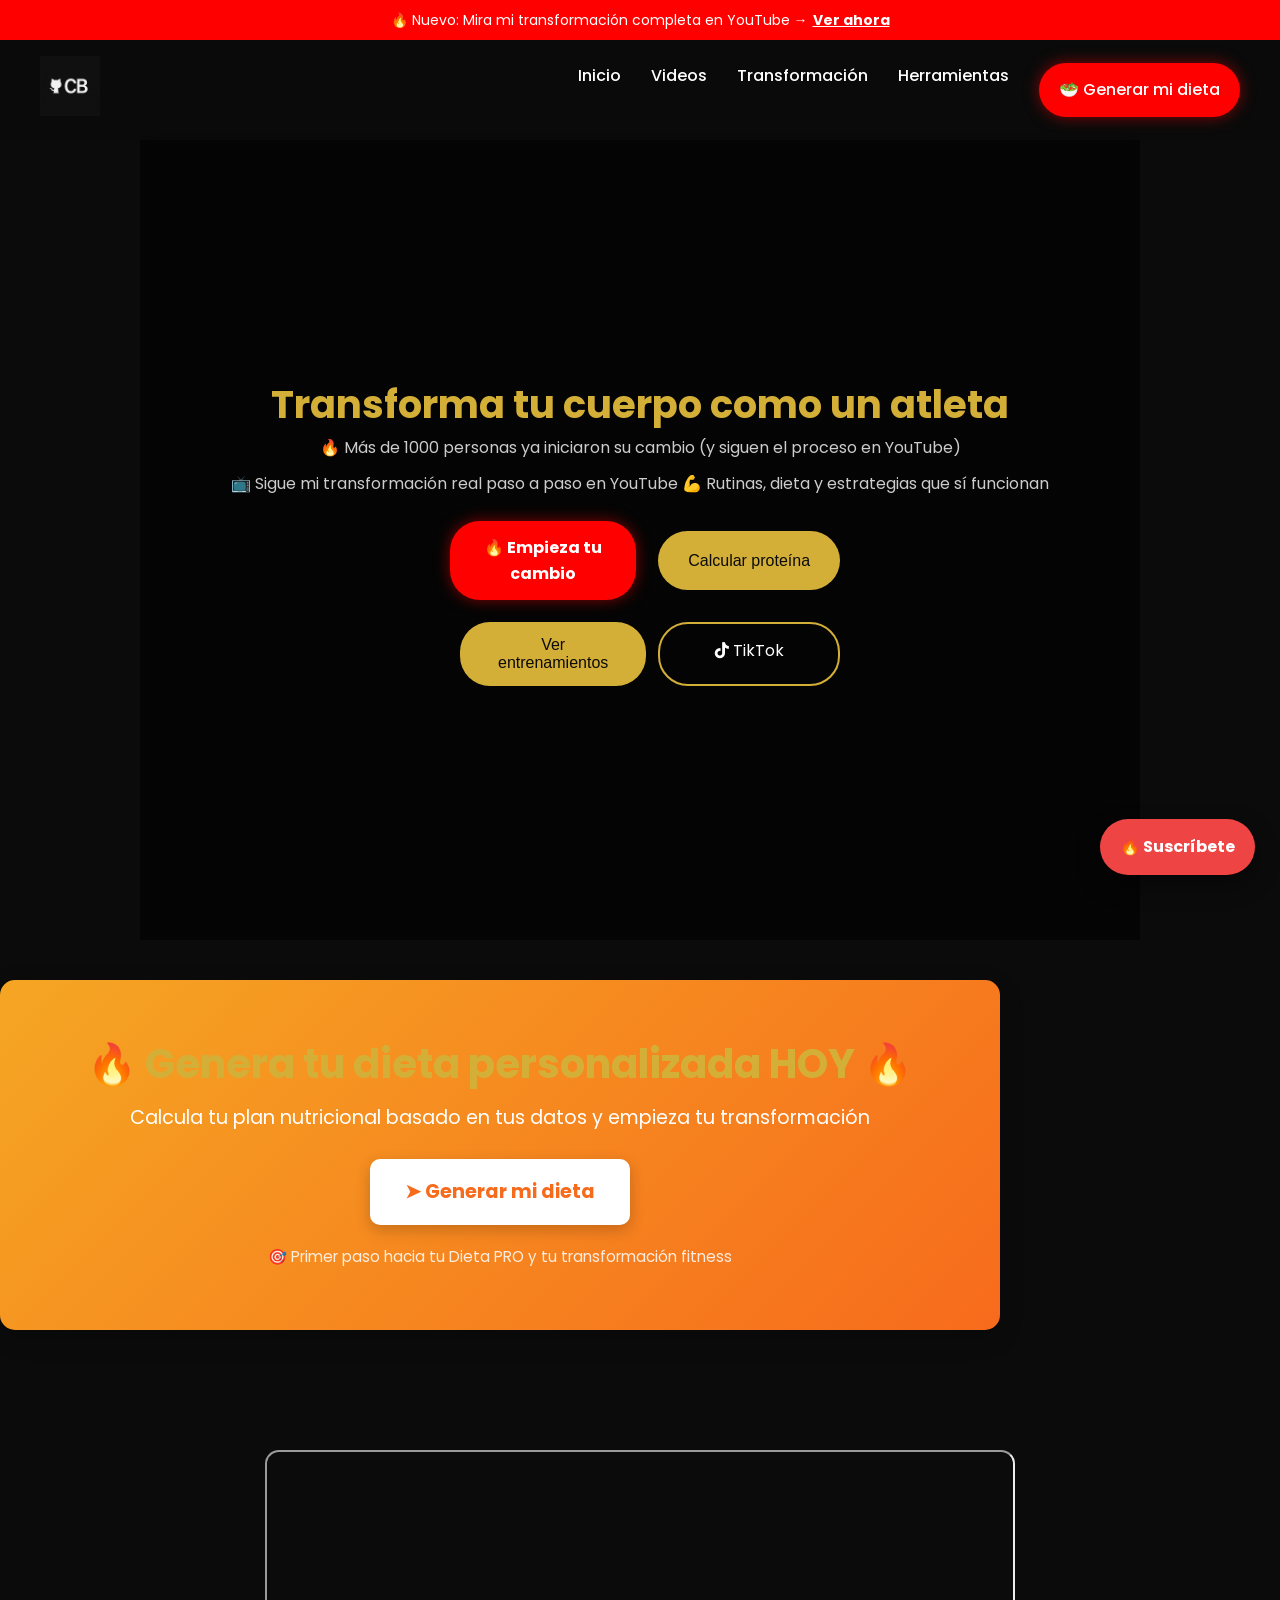
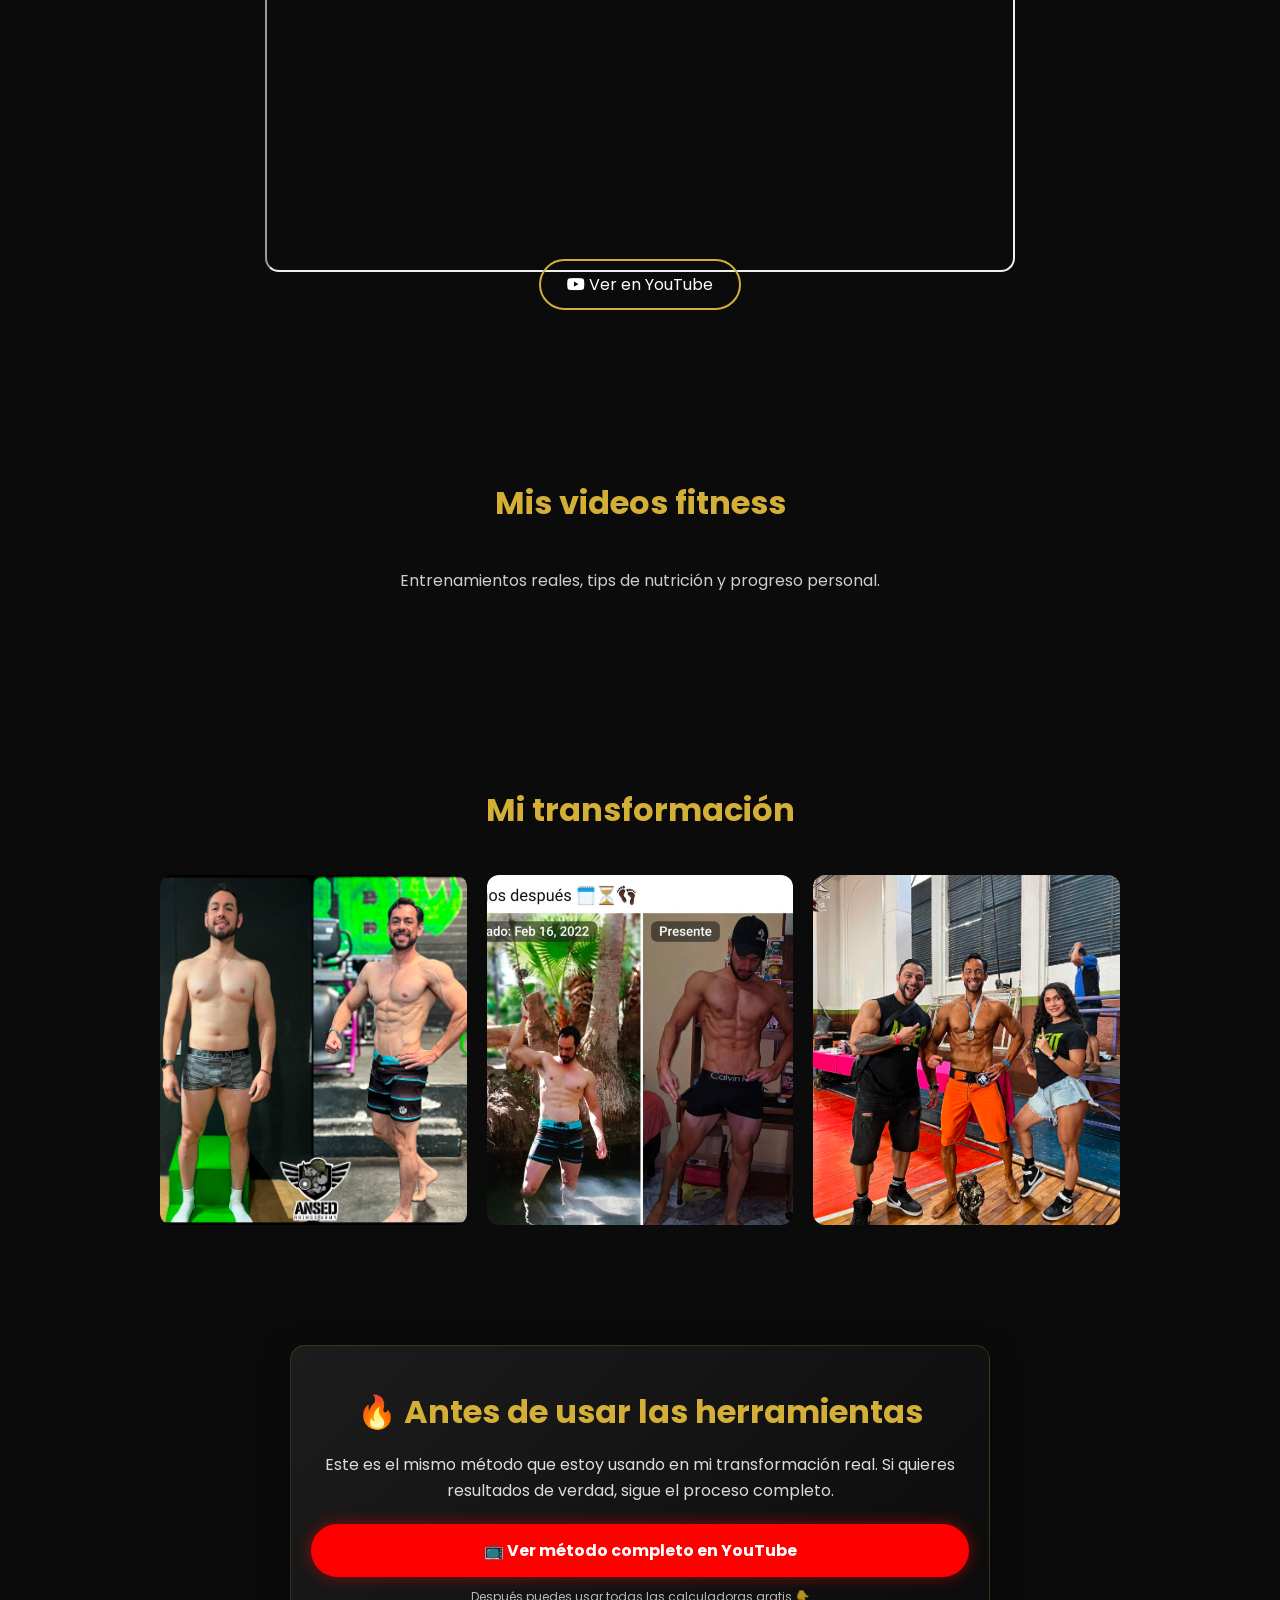
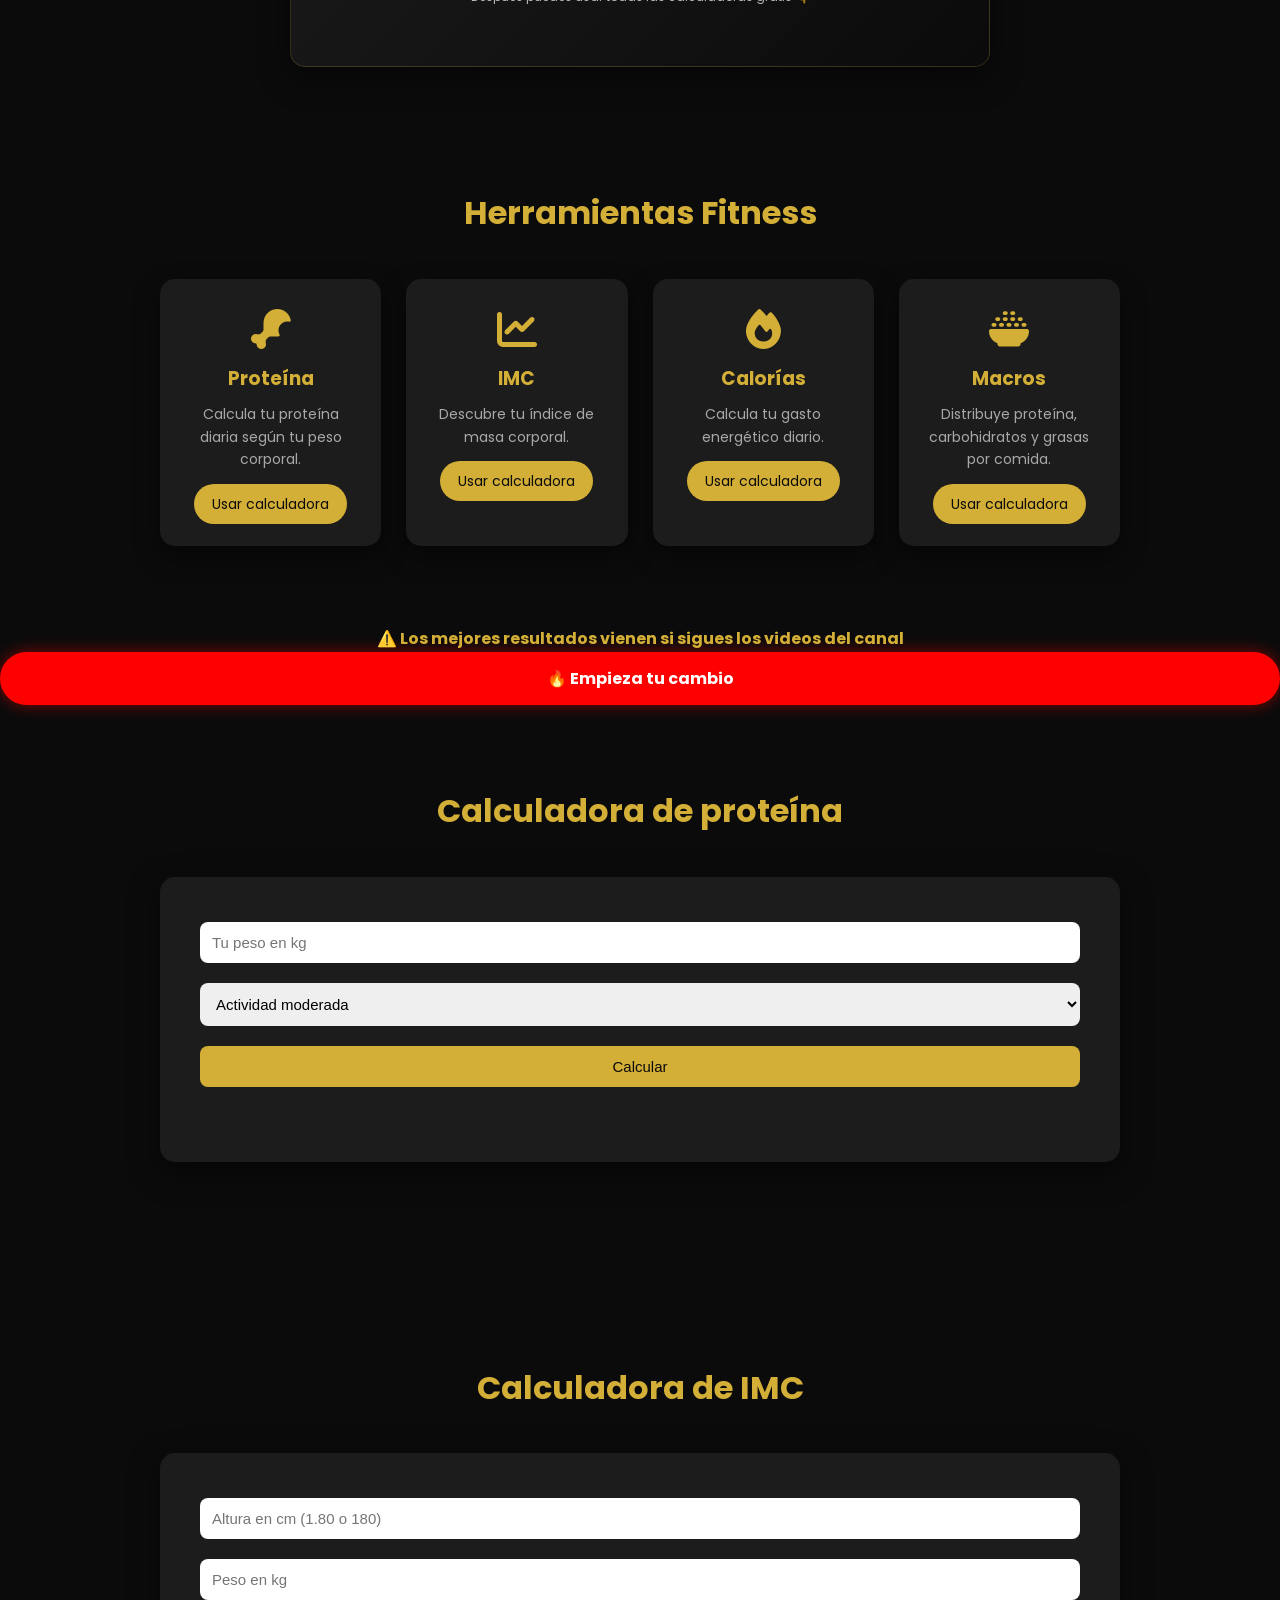
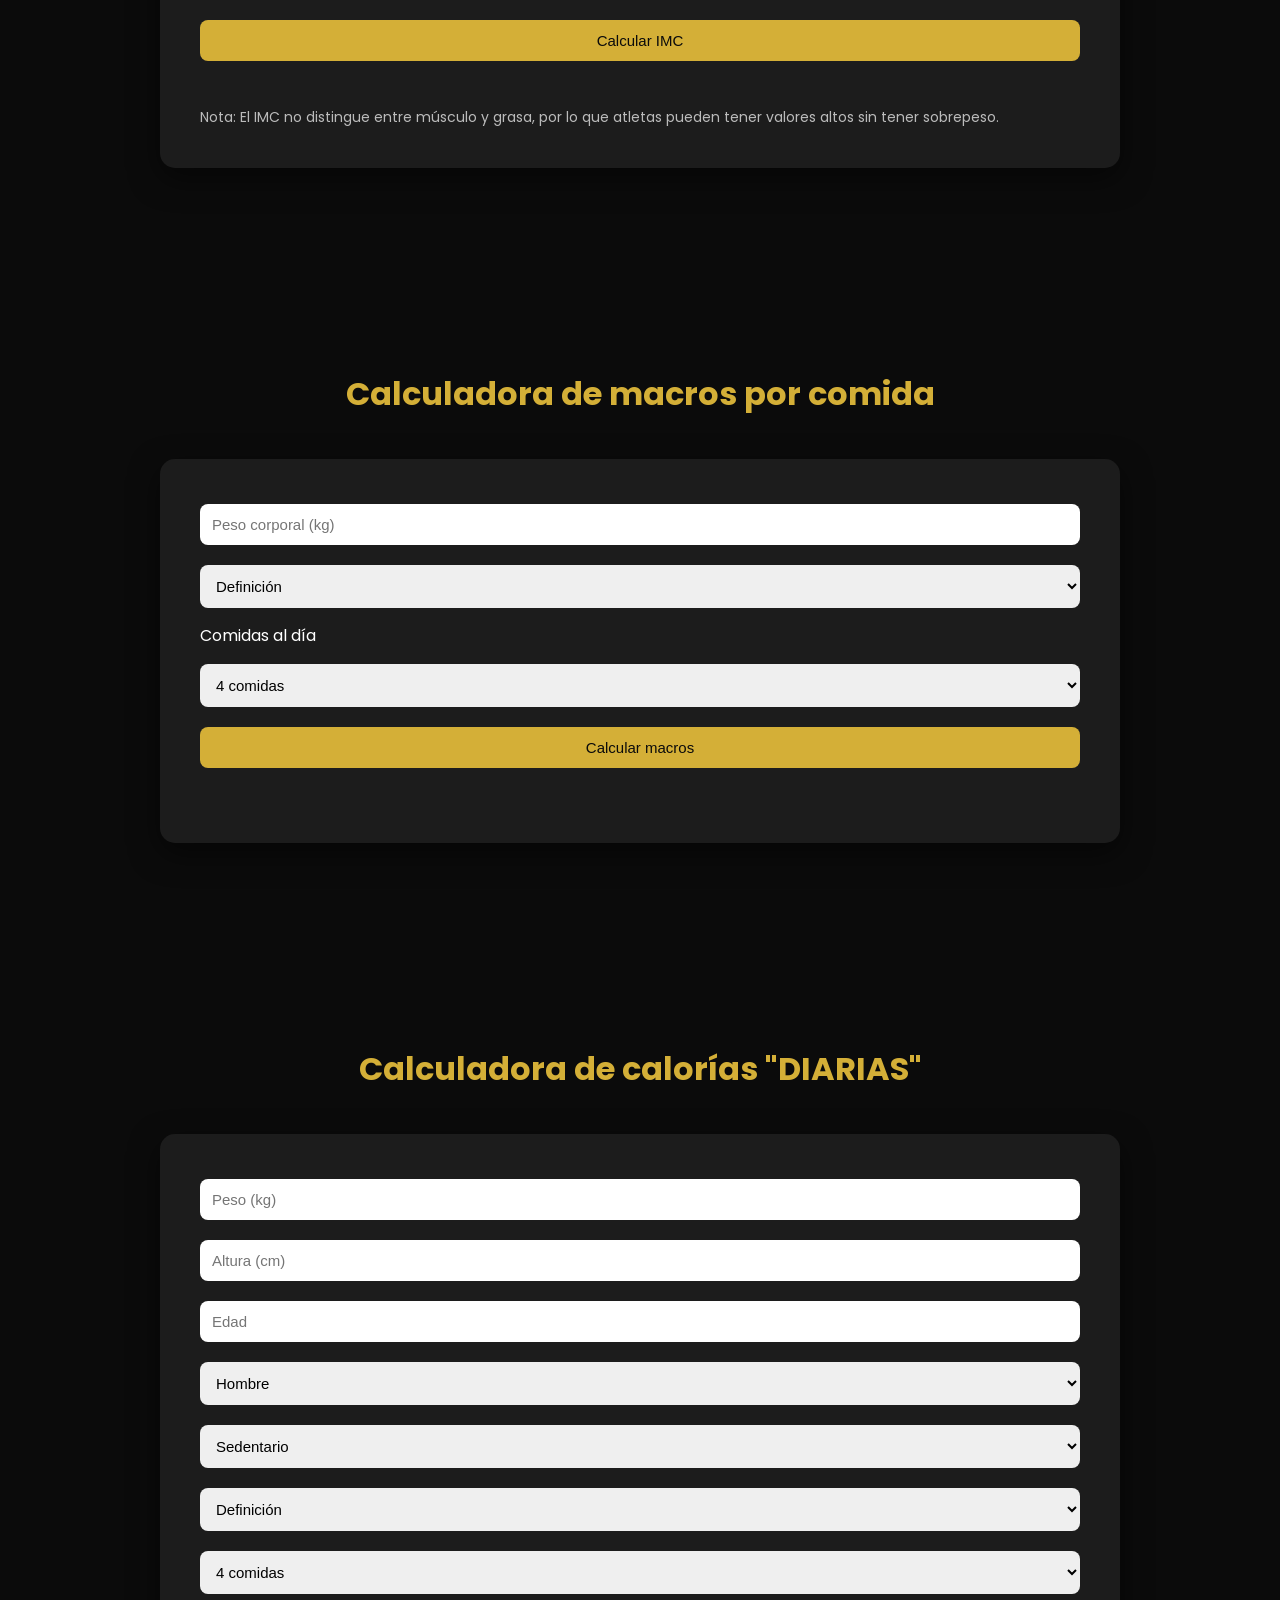
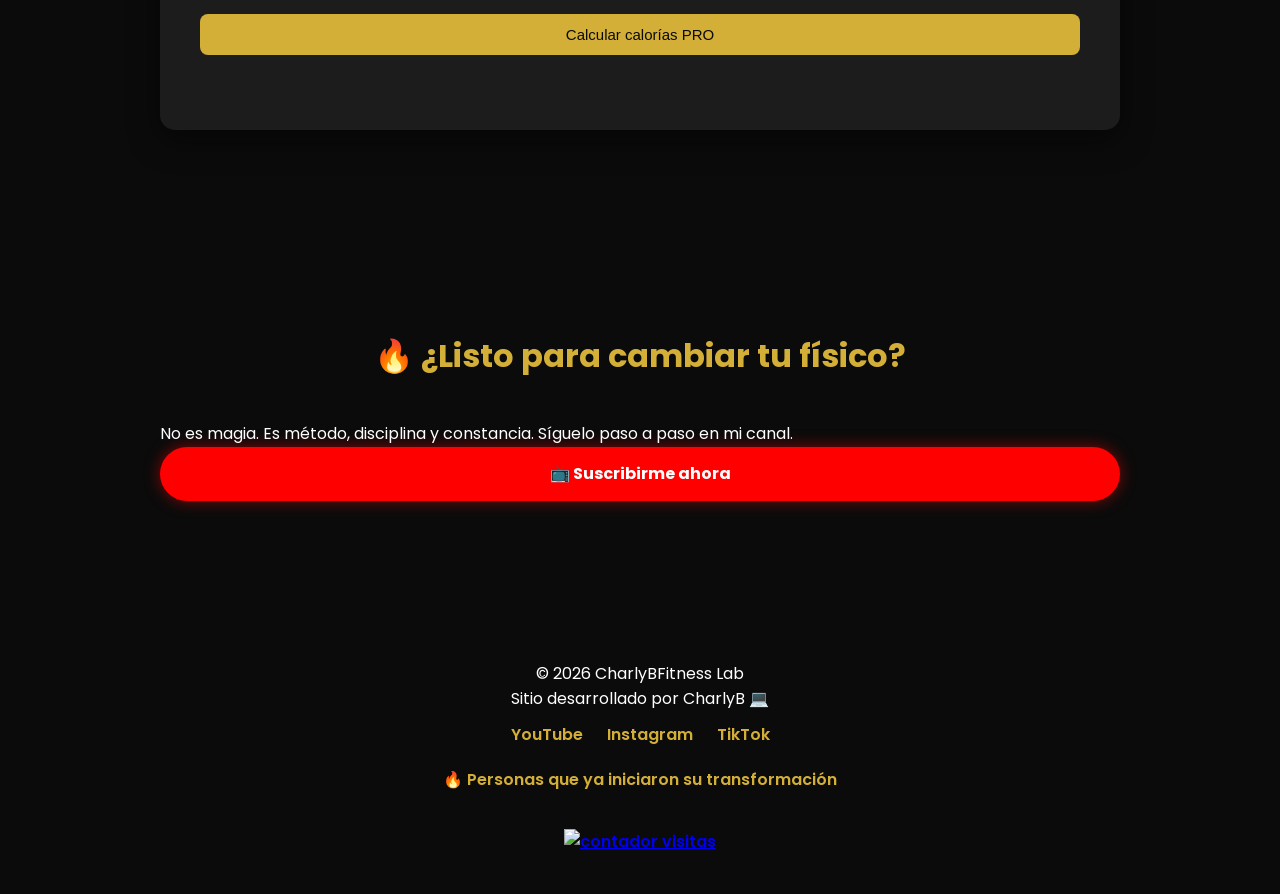
==== commit 66a6869c: "Update index.html 1.0" ====
--- a/index.html
+++ b/index.html
@@ -55,7 +55,6 @@
 
 <!-- HERO -->
 <section class="hero" id="inicio">
-  
 <h1>Transforma tu cuerpo como un atleta</h1>
 <p class="hero-main">
 🔥 Más de 1000 personas ya iniciaron su cambio (y siguen el proceso en YouTube)
@@ -64,13 +63,10 @@
 📺 Sigue mi transformación real paso a paso en YouTube  
 💪 Rutinas, dieta y estrategias que sí funcionan
 </p>
-  
 <div class="hero-buttons">
-
 <a href="https://www.youtube.com/@ACUARIO12543/shorts" target="_blank" class="btn-main">
 🔥 Empieza tu cambio
 </a>
-
 <button onclick="scrollToSection('proteina')">
 Calcular proteína
 </button>
@@ -81,8 +77,48 @@
 <i class="fa-brands fa-tiktok"></i> TikTok
 </a>
 </div>
+</section>
+
+<!-- ================= SECCIÓN CTA DIETAS ================= -->
+<section class="cta-dietas" style="
+  background: linear-gradient(135deg, #f5a623, #f76b1c);
+  padding: 60px 20px;
+  text-align: center;
+  color: white;
+  border-radius: 15px;
+  margin: 40px 0;
+  box-shadow: 0 8px 25px rgba(0,0,0,0.2);
+  transition: transform 0.3s;
+">
+  <h2 style="font-size:2.5rem; margin-bottom:15px; line-height:1.2;">
+    🔥 Genera tu dieta personalizada HOY 🔥
+  </h2>
+  <p style="font-size:1.2rem; margin-bottom:25px;">
+    Calcula tu plan nutricional basado en tus datos y empieza tu transformación
+  </p>
+  <a href="dietas.html" style="
+    display:inline-block;
+    padding: 18px 35px;
+    background:white;
+    color:#f76b1c;
+    font-weight:bold;
+    font-size:1.2rem;
+    border-radius:10px;
+    text-decoration:none;
+    box-shadow: 0 5px 15px rgba(0,0,0,0.2);
+    transition: all 0.3s ease;
+  " 
+  onmouseover="this.style.transform='translateY(-3px) scale(1.05)'; this.style.boxShadow='0 10px 25px rgba(0,0,0,0.3)';" 
+  onmouseout="this.style.transform='translateY(0) scale(1)'; this.style.boxShadow='0 5px 15px rgba(0,0,0,0.2)';">
+    ➤ Generar mi dieta
+  </a>
+  <p style="margin-top:20px; font-size:0.95rem; opacity:0.85;">
+    🎯 Primer paso hacia tu Dieta PRO y tu transformación fitness
+  </p>
+</section>
+<!-- ================= FIN CTA DIETAS ================= -->
+
   
-</section>
 
 <!-- VIDEO DESTACADO -->  
 <section class="video-destacado">
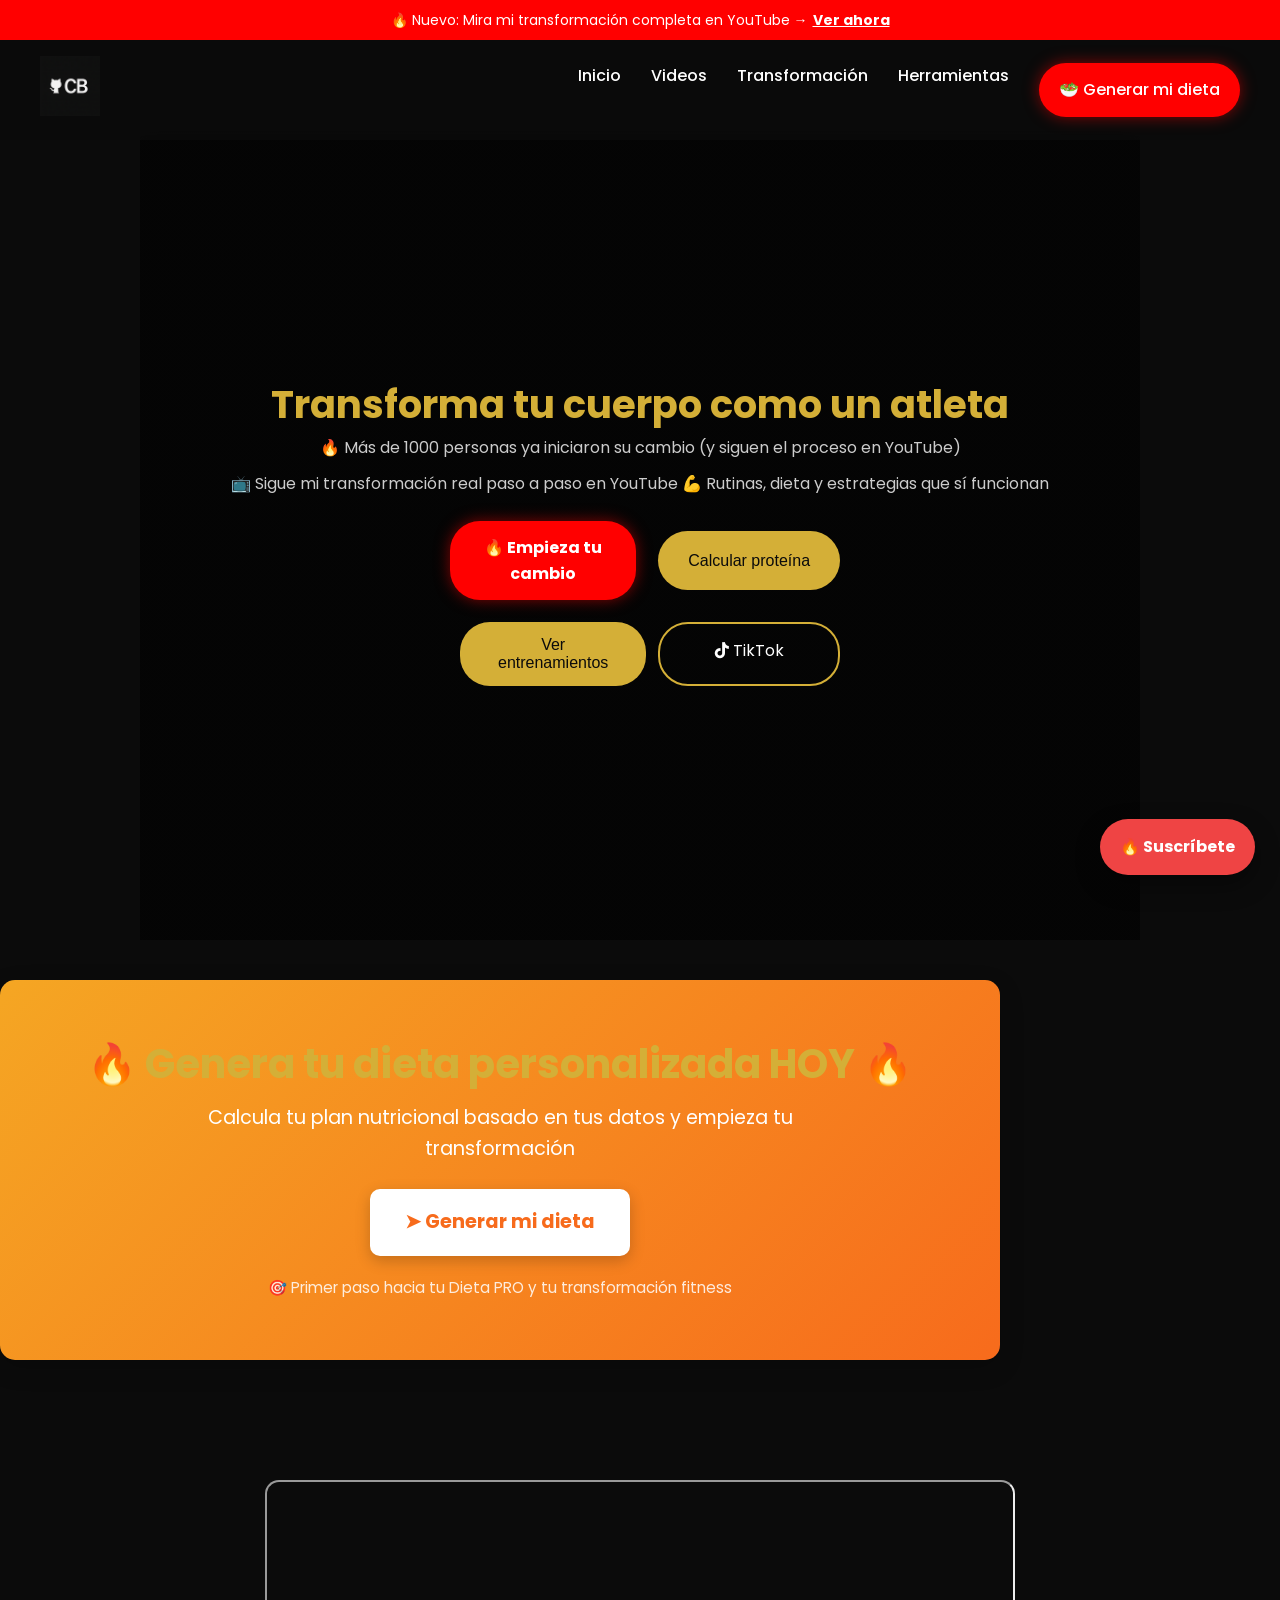
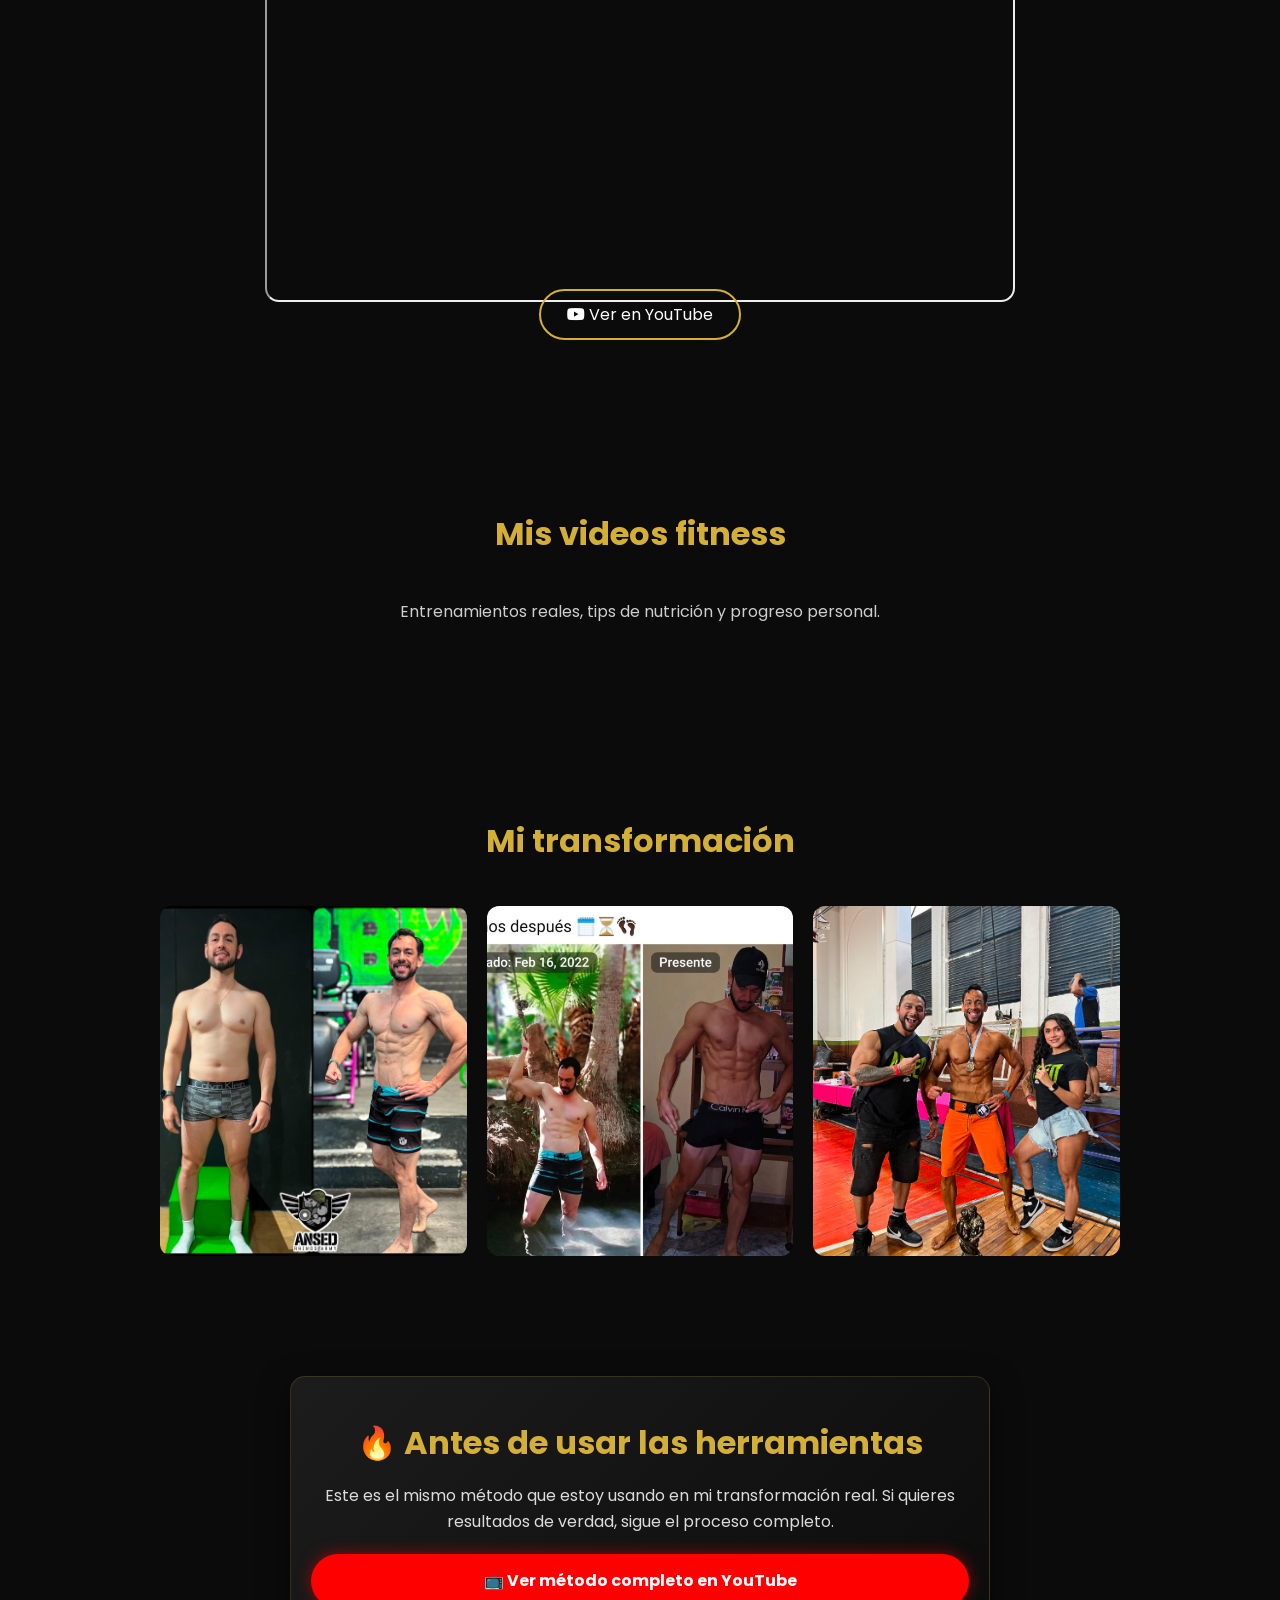
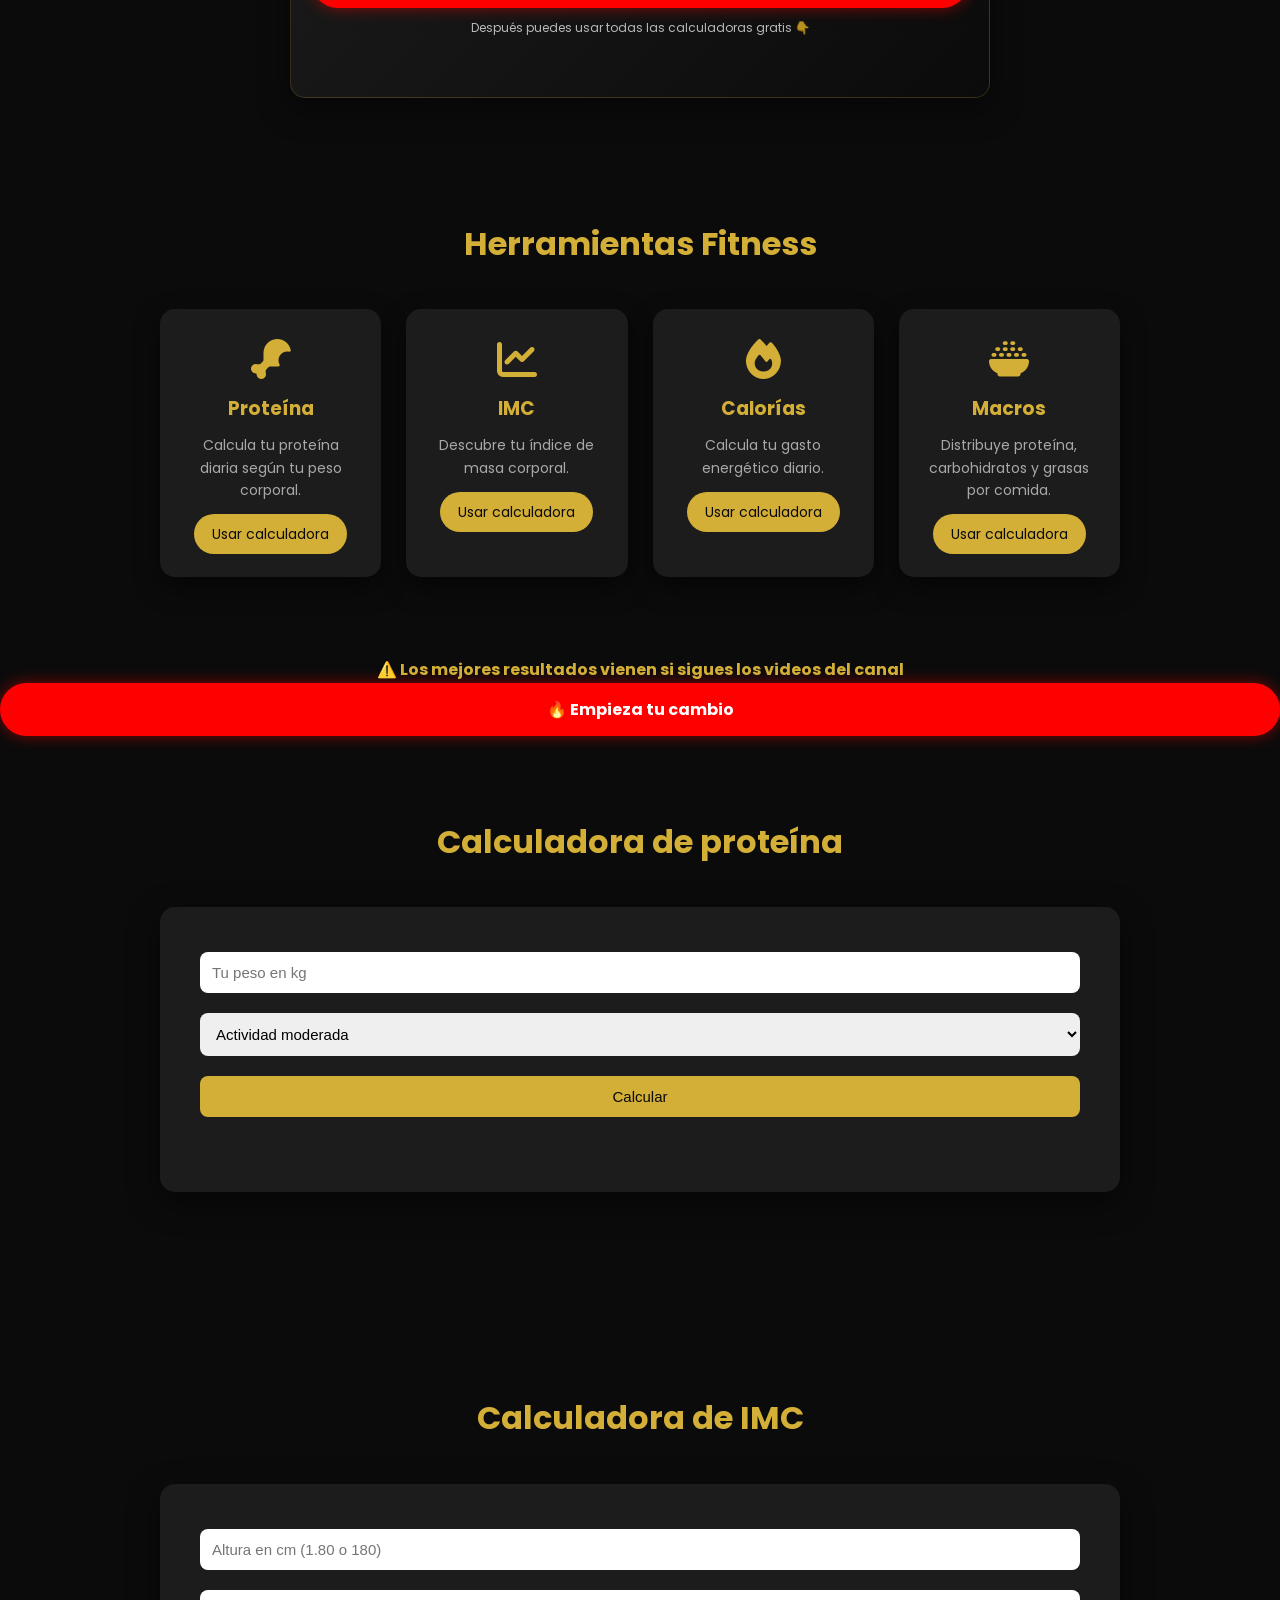
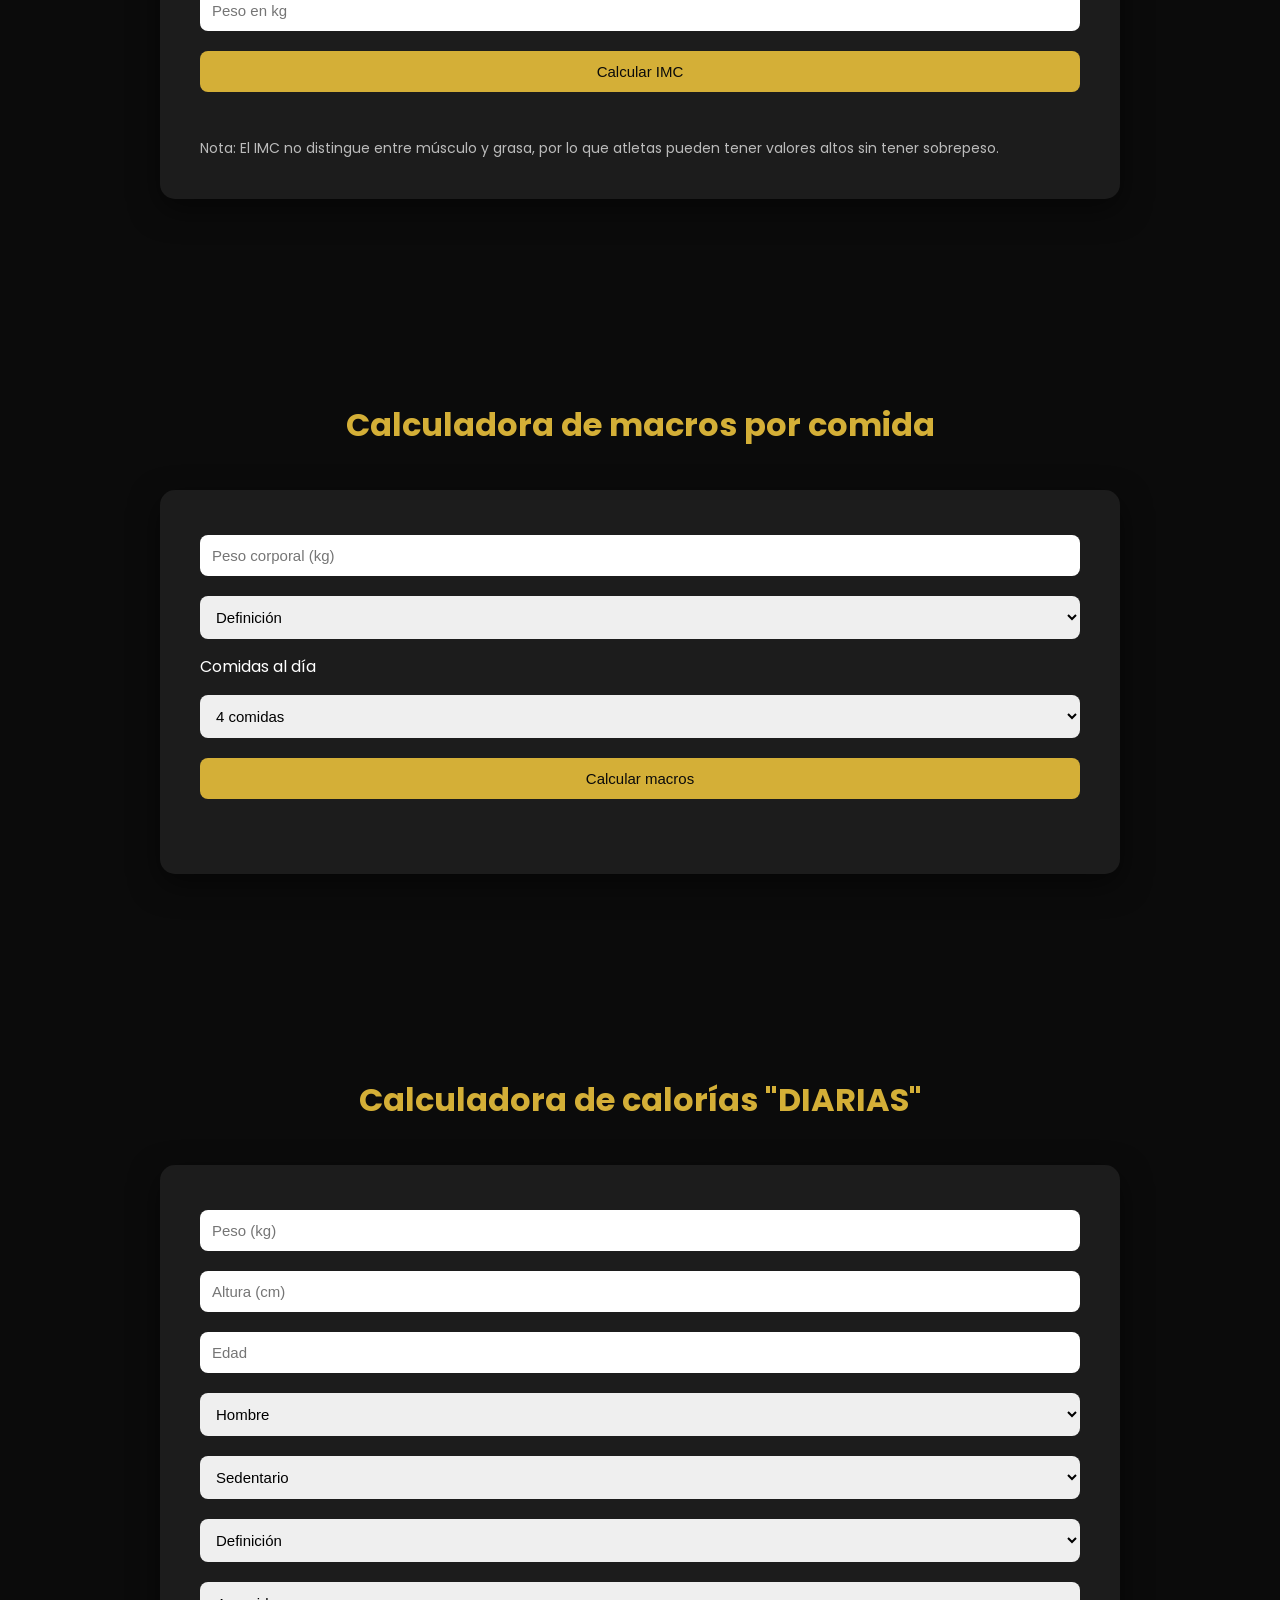
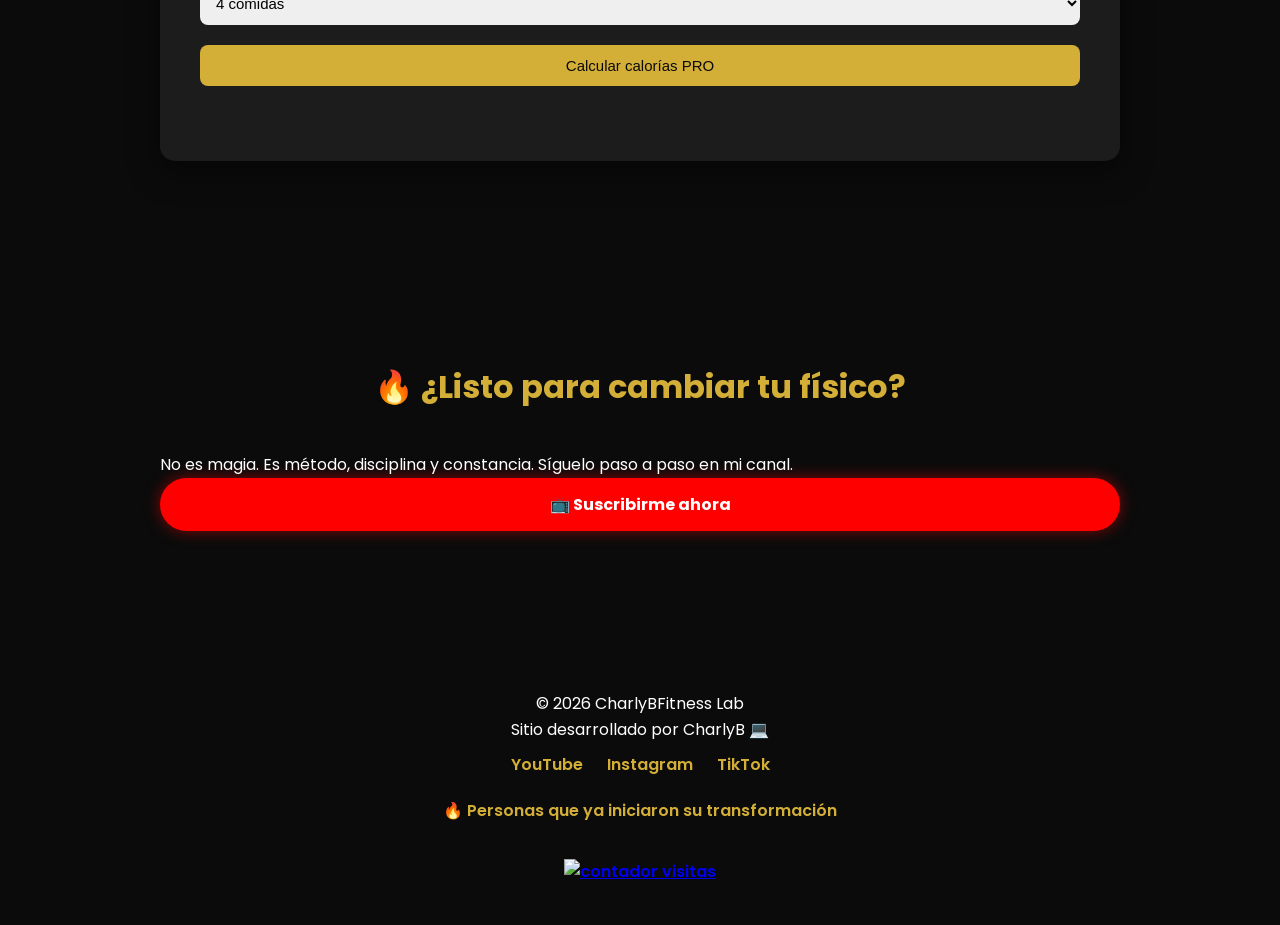
==== commit a81bd9f5: "Update index.html 1.1" ====
--- a/index.html
+++ b/index.html
@@ -80,9 +80,14 @@
 </section>
 
 <!-- ================= SECCIÓN CTA DIETAS ================= -->
+<!-- ================= SECCIÓN CTA DIETAS CENTRADA ================= -->
 <section class="cta-dietas" style="
   background: linear-gradient(135deg, #f5a623, #f76b1c);
   padding: 60px 20px;
+  display: flex;
+  flex-direction: column;
+  align-items: center;
+  justify-content: center;
   text-align: center;
   color: white;
   border-radius: 15px;
@@ -93,7 +98,7 @@
   <h2 style="font-size:2.5rem; margin-bottom:15px; line-height:1.2;">
     🔥 Genera tu dieta personalizada HOY 🔥
   </h2>
-  <p style="font-size:1.2rem; margin-bottom:25px;">
+  <p style="font-size:1.2rem; margin-bottom:25px; max-width:600px;">
     Calcula tu plan nutricional basado en tus datos y empieza tu transformación
   </p>
   <a href="dietas.html" style="
@@ -116,7 +121,7 @@
     🎯 Primer paso hacia tu Dieta PRO y tu transformación fitness
   </p>
 </section>
-<!-- ================= FIN CTA DIETAS ================= -->
+<!-- ================= FIN CTA DIETAS CENTRADA ================= -->
 
   
 
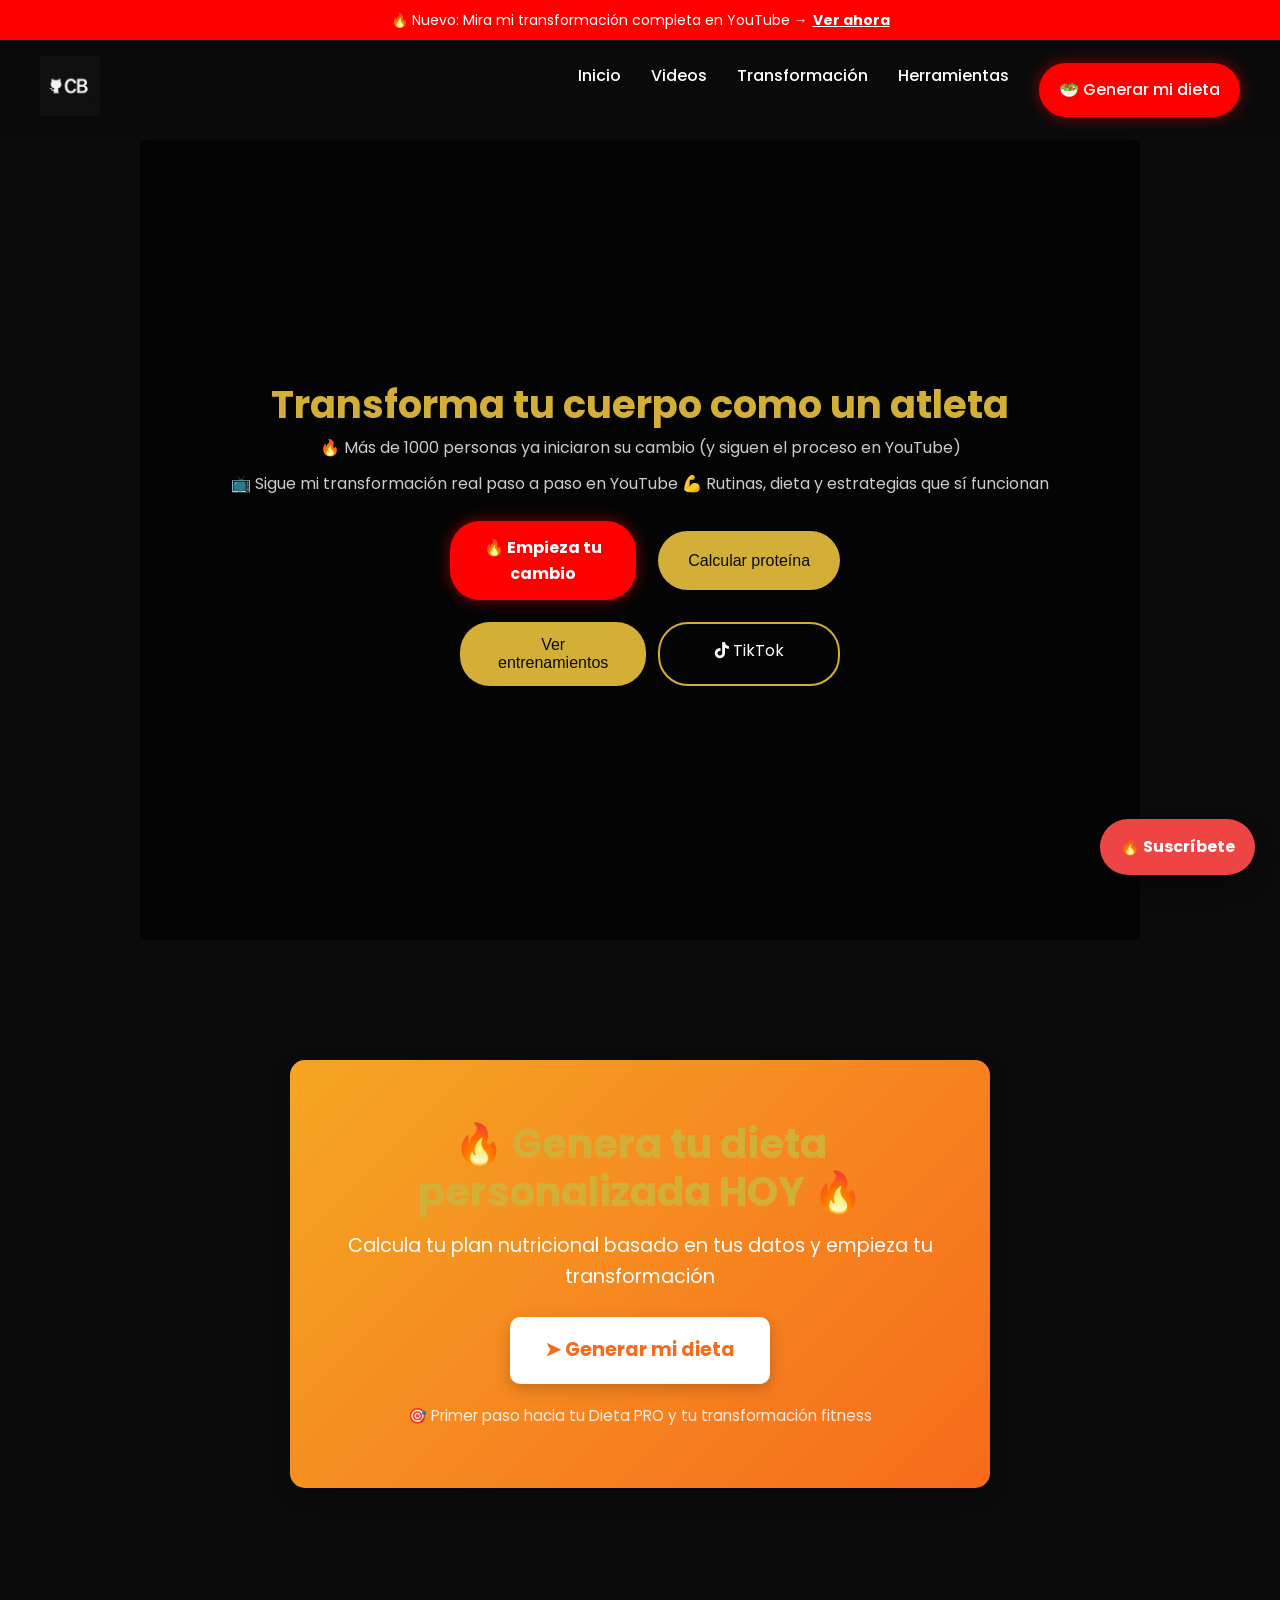
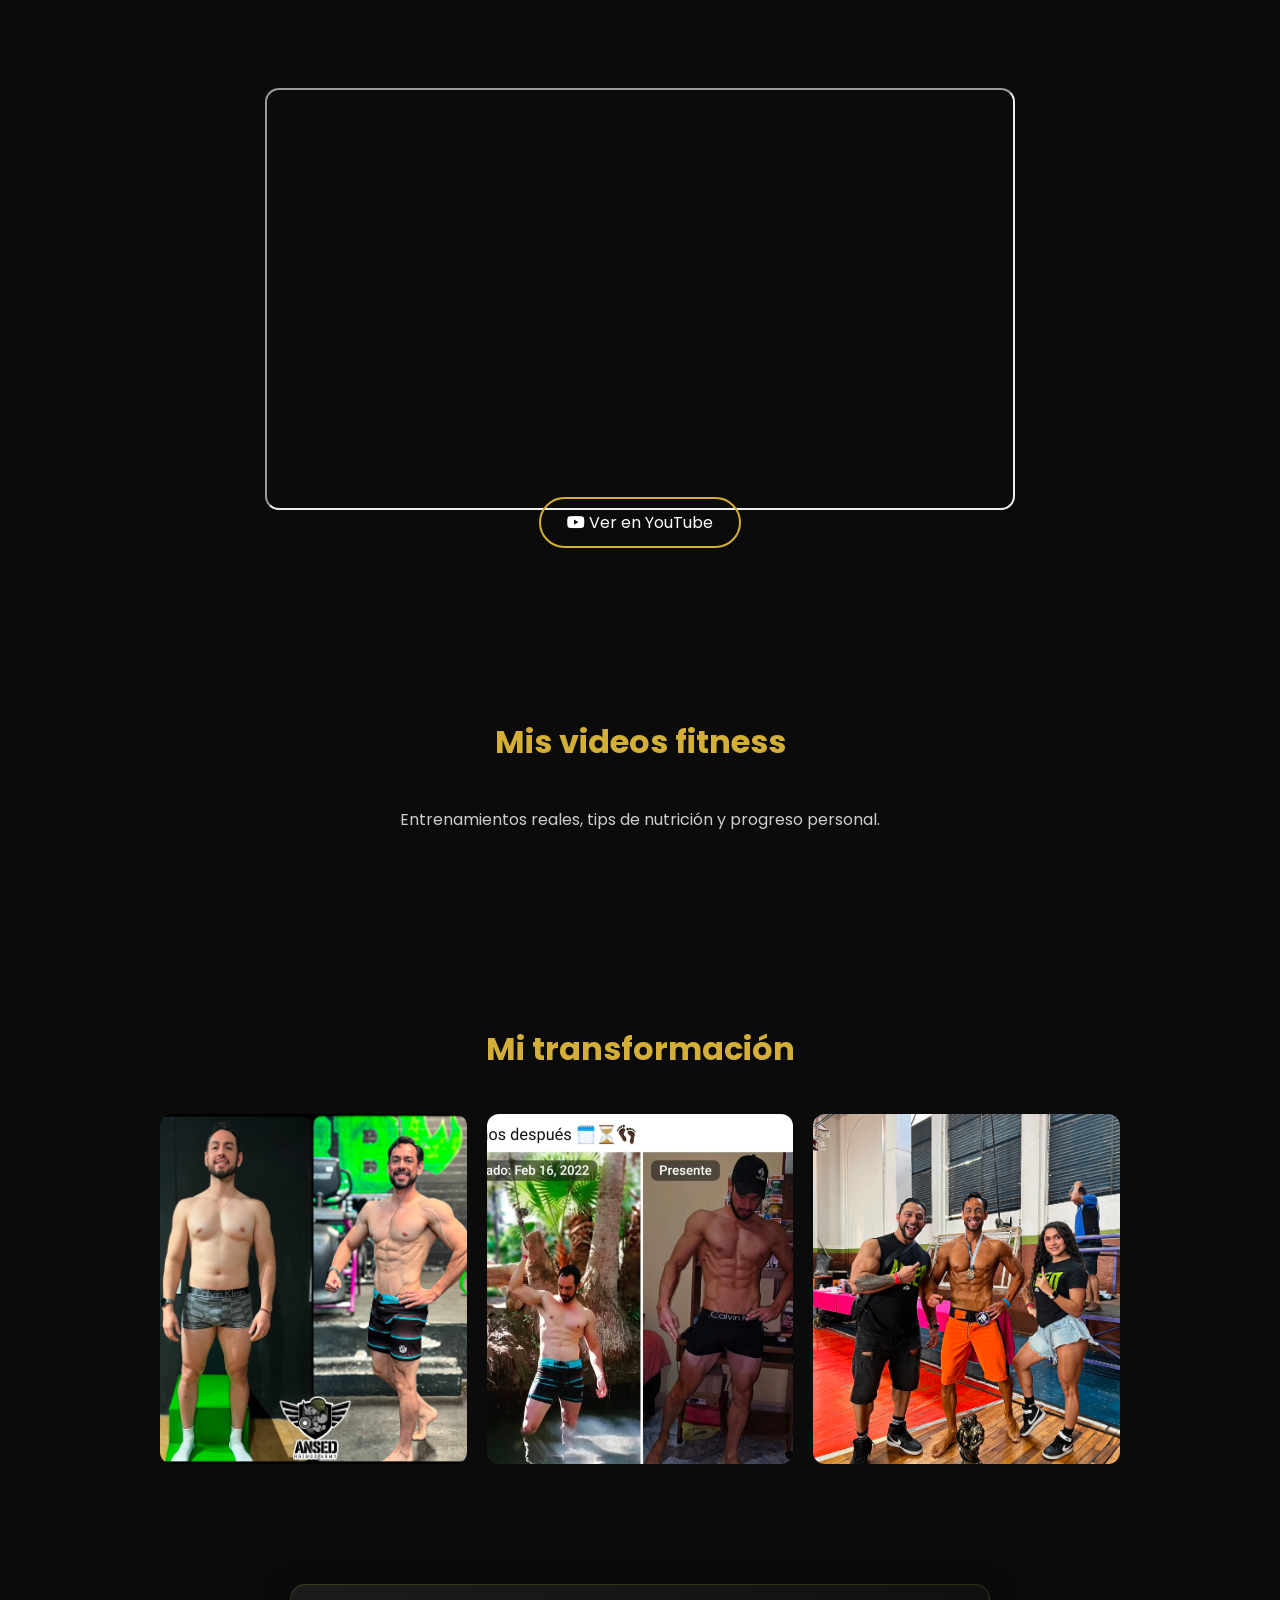
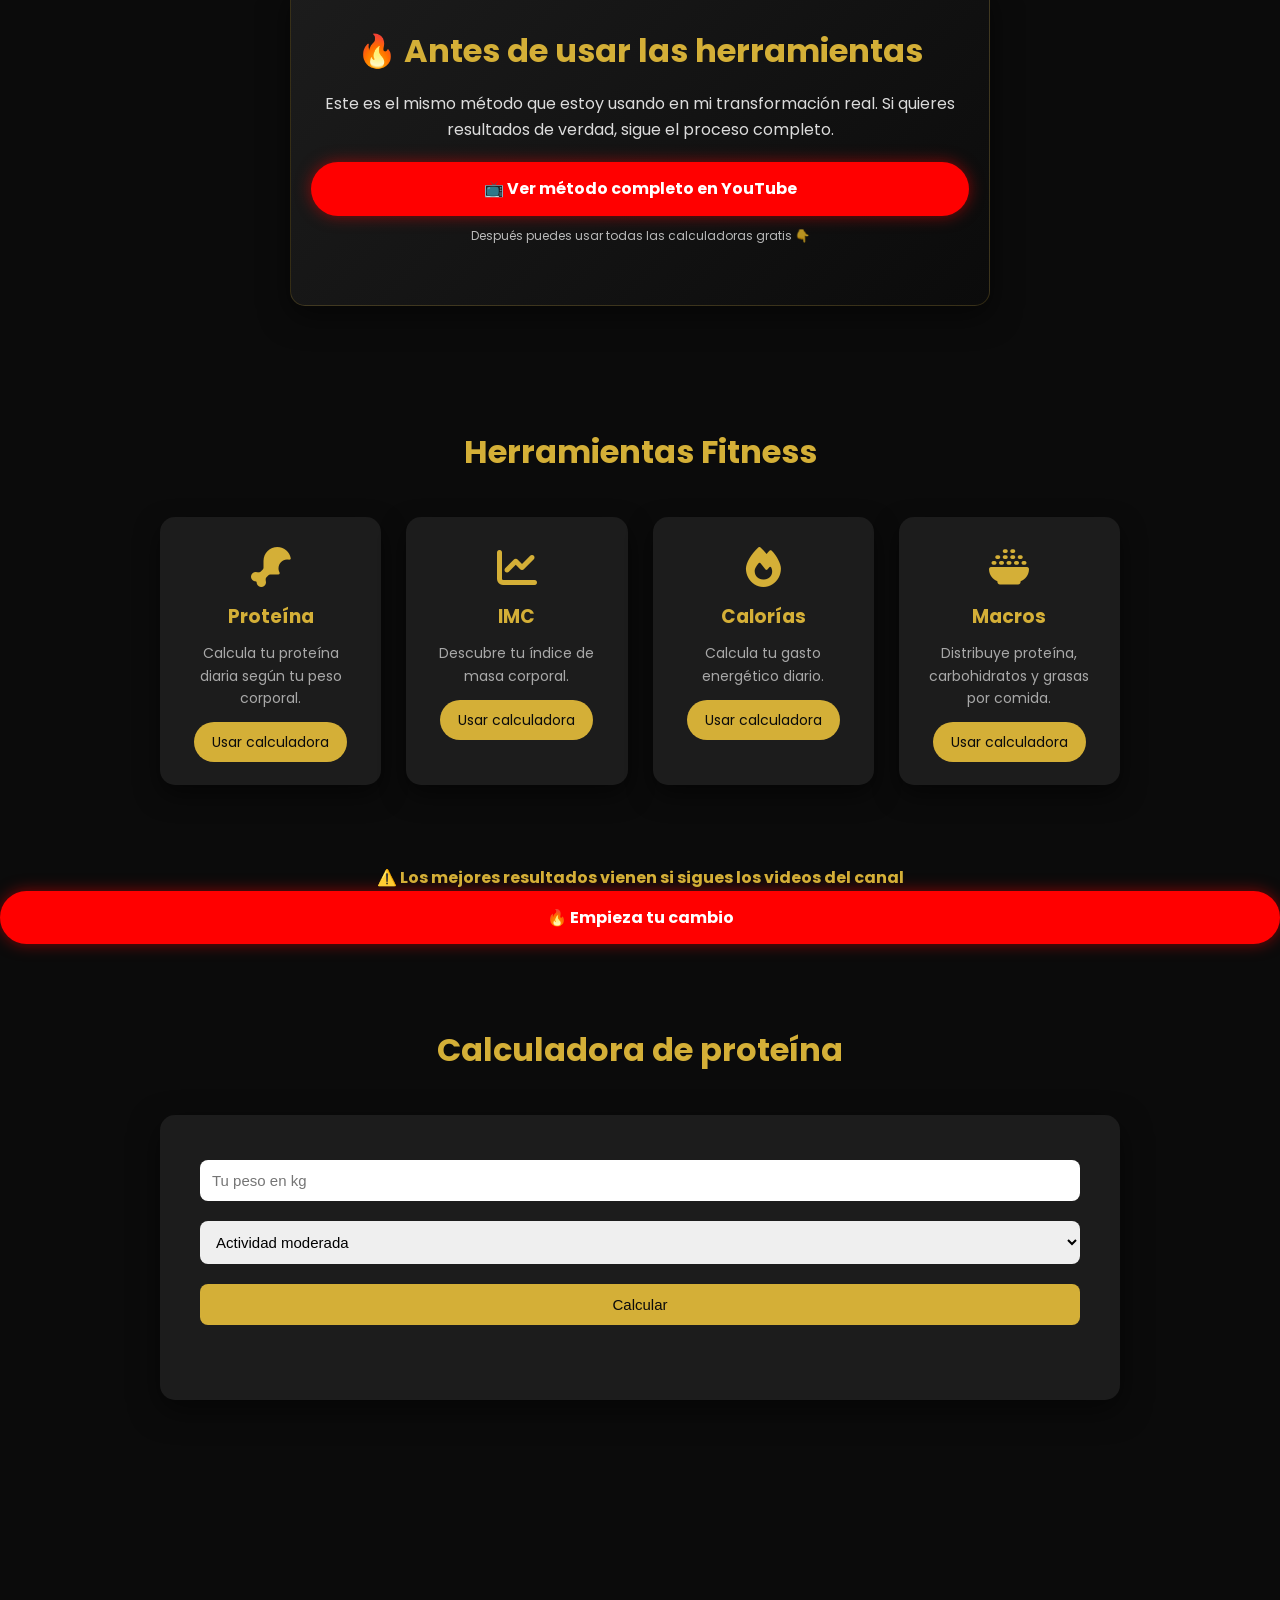
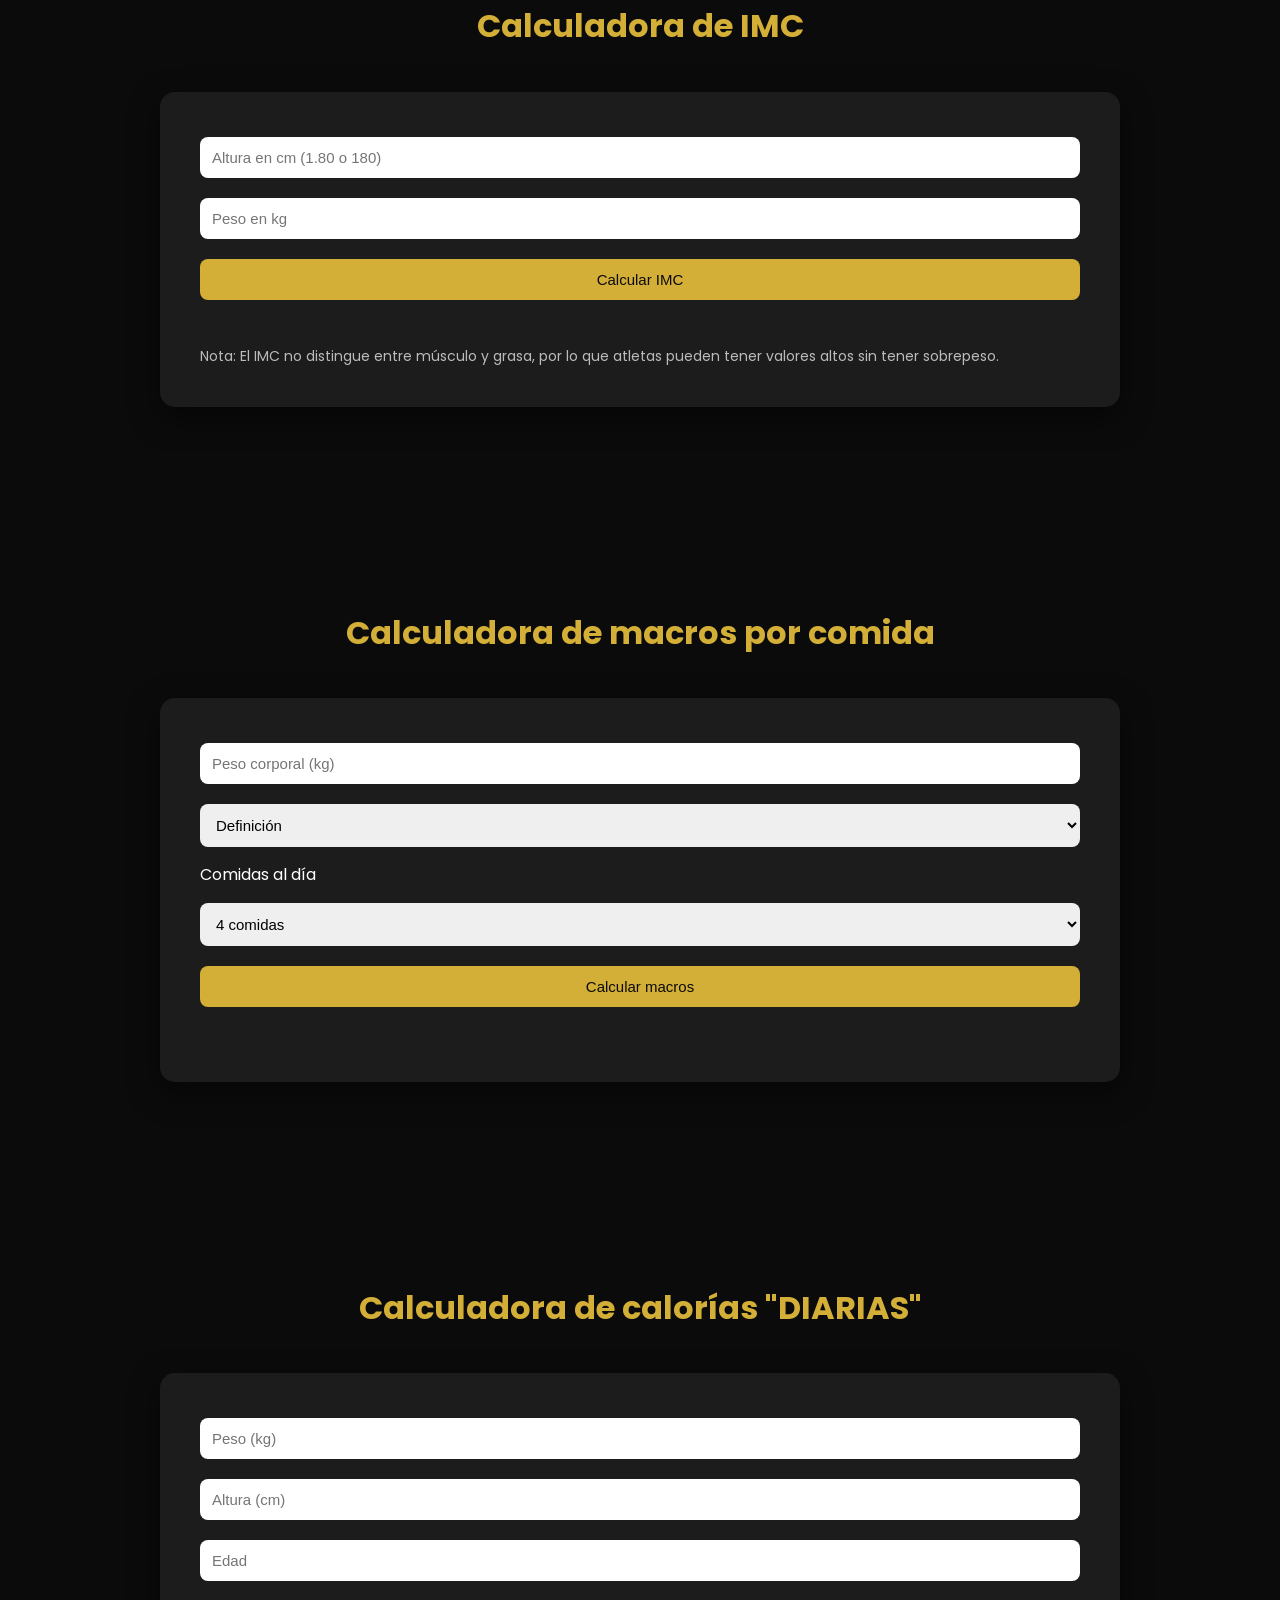
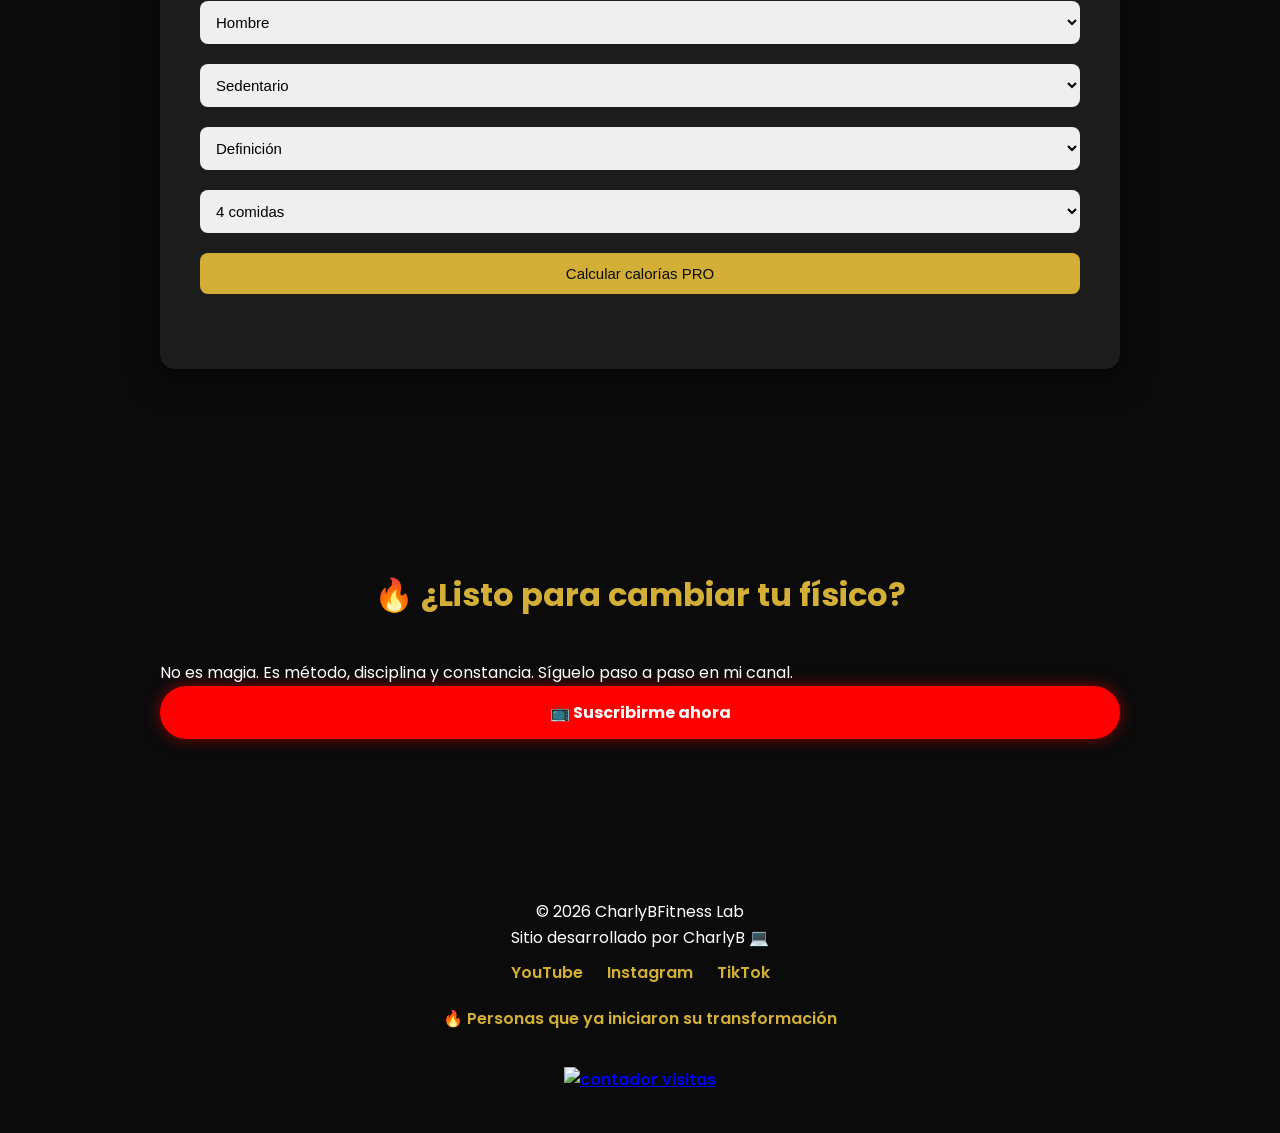
==== commit b93e45f8: "Update index.html 2.0" ====
--- a/index.html
+++ b/index.html
@@ -79,47 +79,49 @@
 </div>
 </section>
 
-<!-- ================= SECCIÓN CTA DIETAS ================= -->
 <!-- ================= SECCIÓN CTA DIETAS CENTRADA ================= -->
-<section class="cta-dietas" style="
-  background: linear-gradient(135deg, #f5a623, #f76b1c);
-  padding: 60px 20px;
-  display: flex;
-  flex-direction: column;
-  align-items: center;
-  justify-content: center;
-  text-align: center;
-  color: white;
-  border-radius: 15px;
-  margin: 40px 0;
-  box-shadow: 0 8px 25px rgba(0,0,0,0.2);
-  transition: transform 0.3s;
-">
-  <h2 style="font-size:2.5rem; margin-bottom:15px; line-height:1.2;">
-    🔥 Genera tu dieta personalizada HOY 🔥
-  </h2>
-  <p style="font-size:1.2rem; margin-bottom:25px; max-width:600px;">
-    Calcula tu plan nutricional basado en tus datos y empieza tu transformación
-  </p>
-  <a href="dietas.html" style="
-    display:inline-block;
-    padding: 18px 35px;
-    background:white;
-    color:#f76b1c;
-    font-weight:bold;
-    font-size:1.2rem;
-    border-radius:10px;
-    text-decoration:none;
-    box-shadow: 0 5px 15px rgba(0,0,0,0.2);
-    transition: all 0.3s ease;
-  " 
-  onmouseover="this.style.transform='translateY(-3px) scale(1.05)'; this.style.boxShadow='0 10px 25px rgba(0,0,0,0.3)';" 
-  onmouseout="this.style.transform='translateY(0) scale(1)'; this.style.boxShadow='0 5px 15px rgba(0,0,0,0.2)';">
-    ➤ Generar mi dieta
-  </a>
-  <p style="margin-top:20px; font-size:0.95rem; opacity:0.85;">
-    🎯 Primer paso hacia tu Dieta PRO y tu transformación fitness
-  </p>
+<section style="display:flex; justify-content:center; width:100%;">
+  <div class="cta-dietas" style="
+    background: linear-gradient(135deg, #f5a623, #f76b1c);
+    padding: 60px 20px;
+    display: flex;
+    flex-direction: column;
+    align-items: center;
+    text-align: center;
+    color: white;
+    border-radius: 15px;
+    margin: 40px 0;
+    box-shadow: 0 8px 25px rgba(0,0,0,0.2);
+    max-width: 700px;
+    width: 100%;
+    transition: transform 0.3s;
+  ">
+    <h2 style="font-size:2.5rem; margin-bottom:15px; line-height:1.2;">
+      🔥 Genera tu dieta personalizada HOY 🔥
+    </h2>
+    <p style="font-size:1.2rem; margin-bottom:25px; max-width:600px;">
+      Calcula tu plan nutricional basado en tus datos y empieza tu transformación
+    </p>
+    <a href="dietas.html" style="
+      display:inline-block;
+      padding: 18px 35px;
+      background:white;
+      color:#f76b1c;
+      font-weight:bold;
+      font-size:1.2rem;
+      border-radius:10px;
+      text-decoration:none;
+      box-shadow: 0 5px 15px rgba(0,0,0,0.2);
+      transition: all 0.3s ease;
+    " 
+    onmouseover="this.style.transform='translateY(-3px) scale(1.05)'; this.style.boxShadow='0 10px 25px rgba(0,0,0,0.3)';" 
+    onmouseout="this.style.transform='translateY(0) scale(1)'; this.style.boxShadow='0 5px 15px rgba(0,0,0,0.2)';">
+      ➤ Generar mi dieta
+    </a>
+    <p style="margin-top:20px; font-size:0.95rem; opacity:0.85;">
+      🎯 Primer paso hacia tu Dieta PRO y tu transformación fitness
+    </p>
+  </div>
 </section>
 <!-- ================= FIN CTA DIETAS CENTRADA ================= -->
 
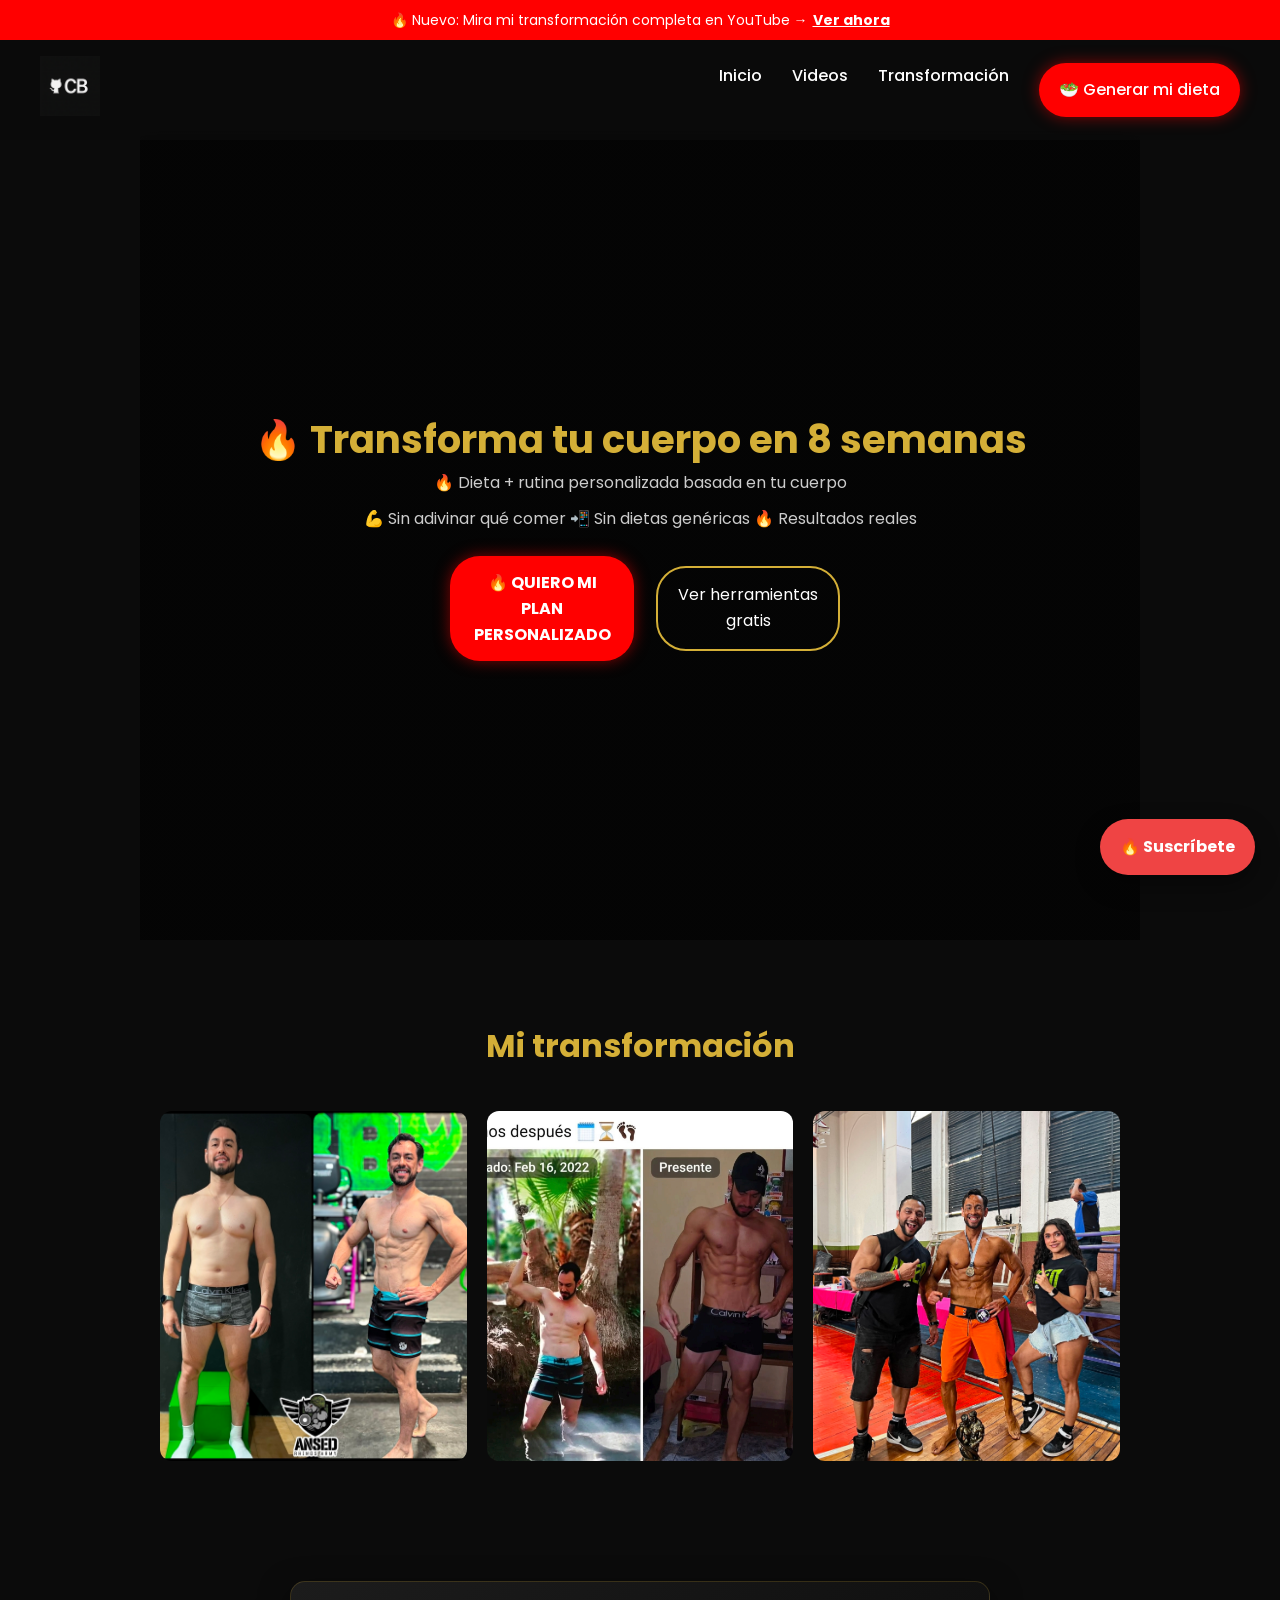
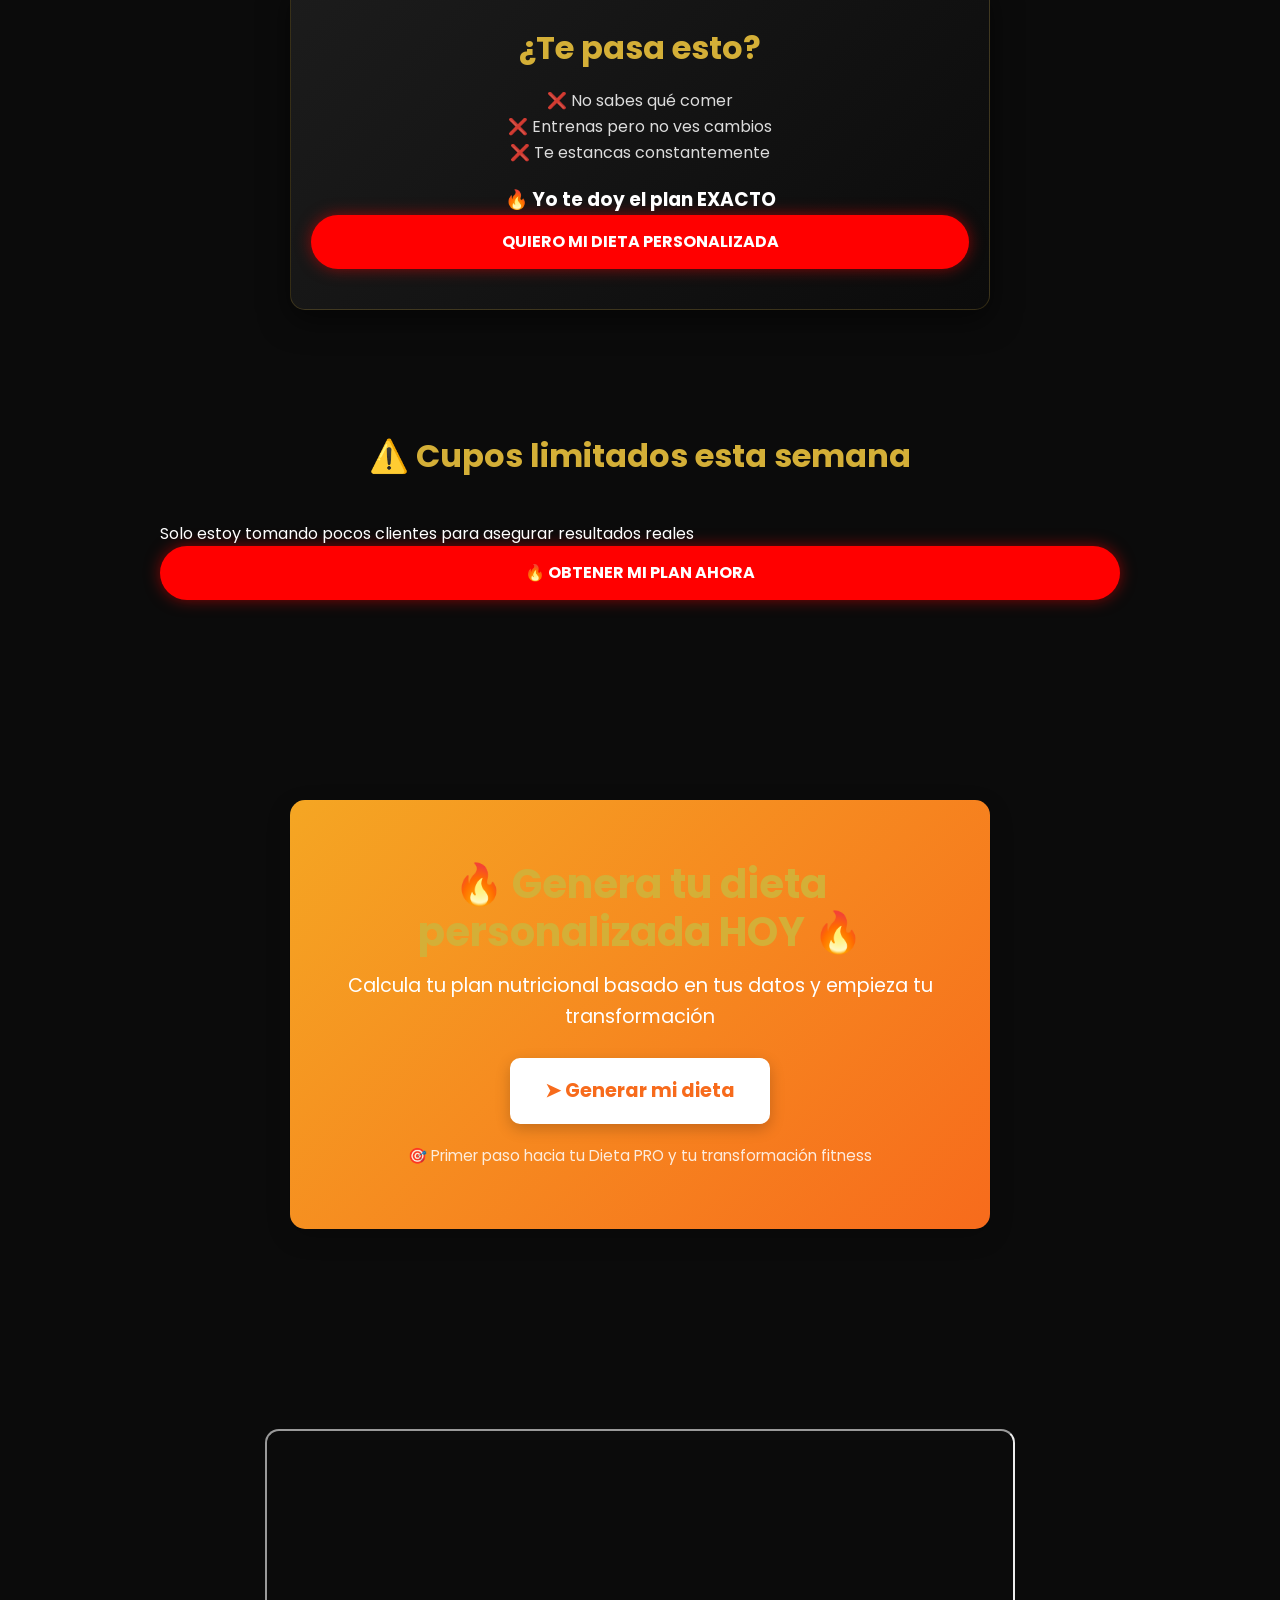
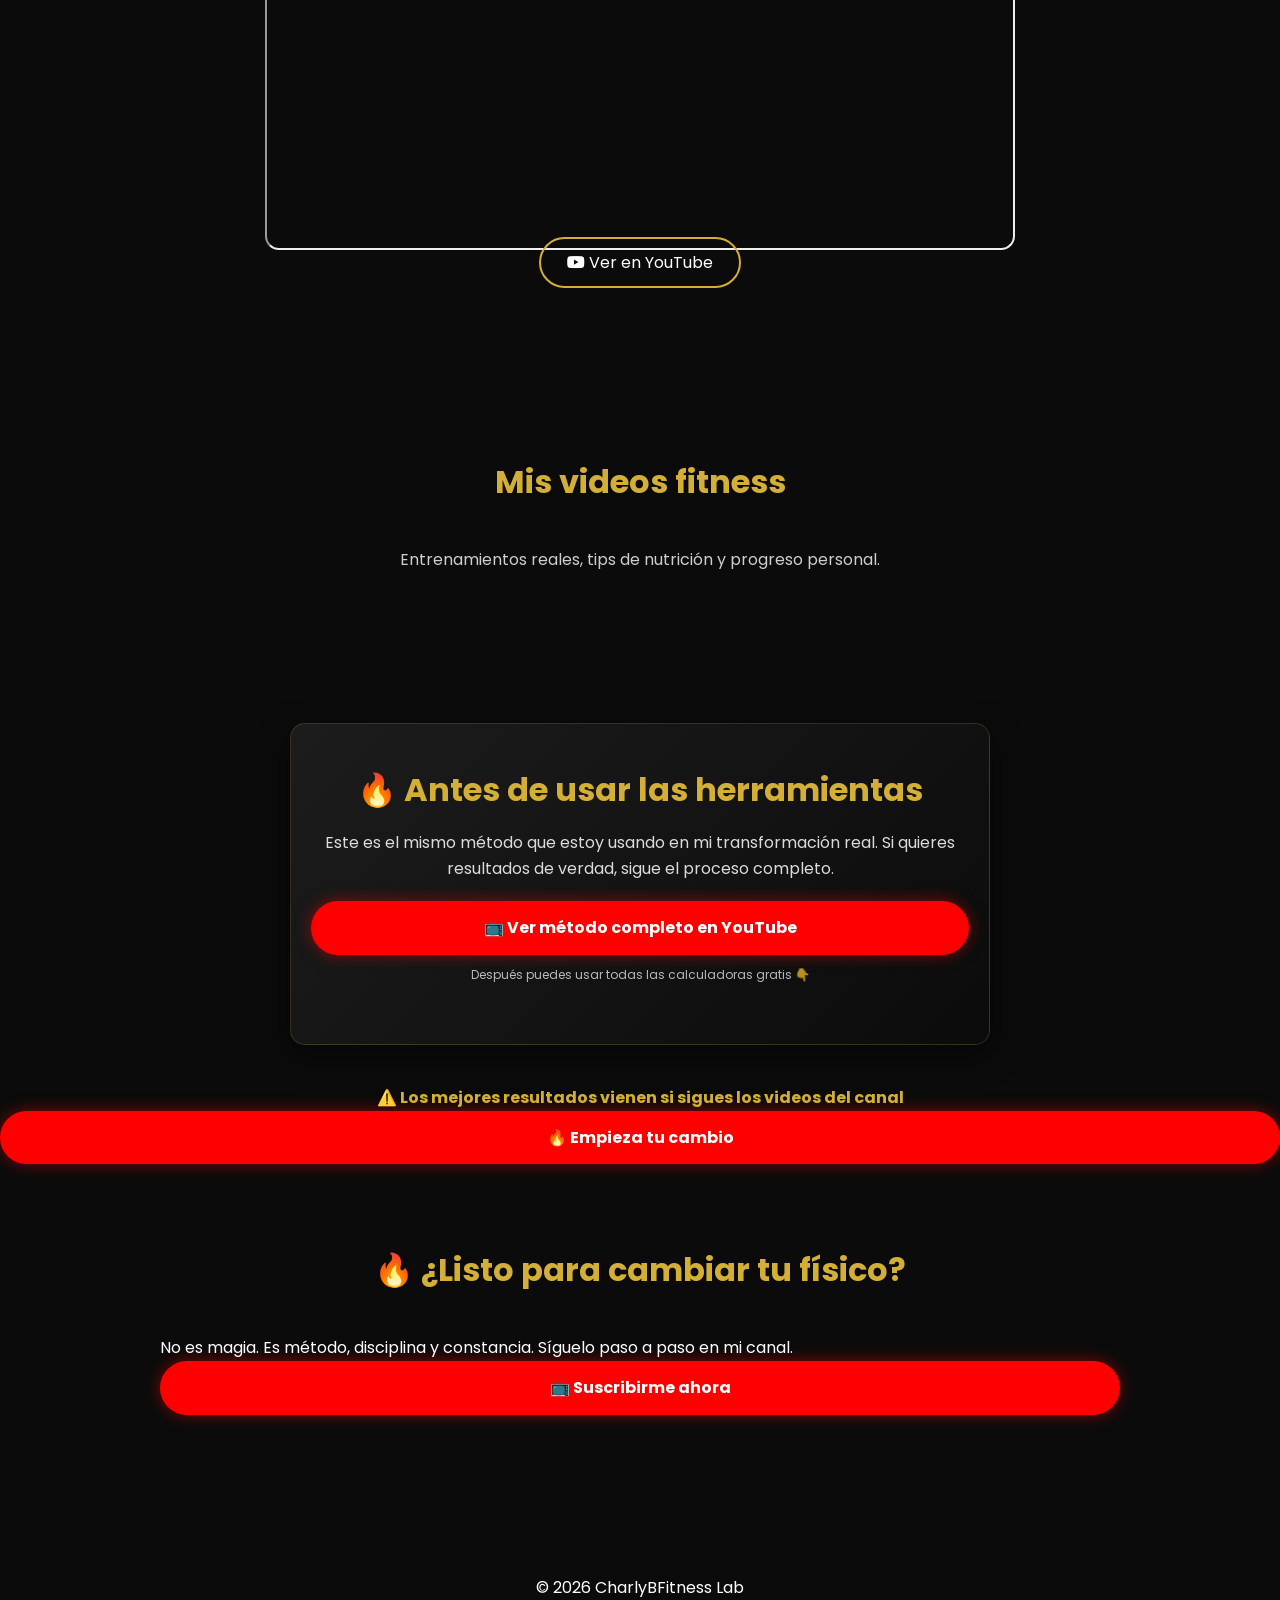
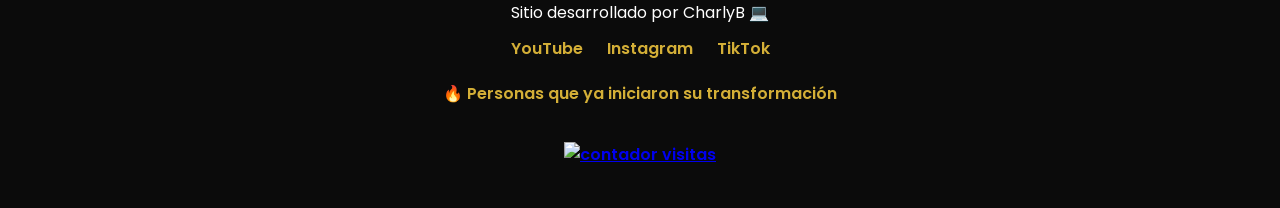
==== commit a8447ca2: "Update index.html 1.2" ====
--- a/index.html
+++ b/index.html
@@ -39,7 +39,6 @@
       <li><a href="#inicio">Inicio</a></li>
       <li><a href="#videos">Videos</a></li>
       <li><a href="#transformacion">Transformación</a></li> 
-      <li><a href="#herramientas">Herramientas</a></li>    
       <li><a href="dietas.html" class="btn-main">🥗 Generar mi dieta</a></li>
     </ul>
   </div>
@@ -55,28 +54,62 @@
 
 <!-- HERO -->
 <section class="hero" id="inicio">
-<h1>Transforma tu cuerpo como un atleta</h1>
+<h1>🔥 Transforma tu cuerpo en 8 semanas</h1>
 <p class="hero-main">
-🔥 Más de 1000 personas ya iniciaron su cambio (y siguen el proceso en YouTube)
+🔥 Dieta + rutina personalizada basada en tu cuerpo
 </p>
 <p class="hero-sub">
-📺 Sigue mi transformación real paso a paso en YouTube  
-💪 Rutinas, dieta y estrategias que sí funcionan
+💪 Sin adivinar qué comer  
+    📲 Sin dietas genéricas  
+    🔥 Resultados reales
 </p>
-<div class="hero-buttons">
-<a href="https://www.youtube.com/@ACUARIO12543/shorts" target="_blank" class="btn-main">
-🔥 Empieza tu cambio
-</a>
-<button onclick="scrollToSection('proteina')">
-Calcular proteína
-</button>
-<button onclick="scrollToSection('videos')">
-Ver entrenamientos
-</button>
-<a href="https://www.tiktok.com/@charlybustamante12" target="_blank" class="btn-outline">
-<i class="fa-brands fa-tiktok"></i> TikTok
-</a>
+ <div class="hero-buttons">
+    <a href="dietas.html" class="btn-main">
+      🔥 QUIERO MI PLAN PERSONALIZADO
+    </a>
+   
+<a href="tools.html" class="btn-outline">
+      Ver herramientas gratis
+    </a>
 </div>
+</section>
+
+  <!-- TRANSFORMACION -->
+<section id="transformacion">
+  <h2>Mi transformación</h2>
+  <div class="galeria">
+    <img src="imagenes/foto1.jpg" alt="Transformación antes">
+    <img src="imagenes/foto2.jpg" alt="Transformación despues">
+    <img src="imagenes/foto3.jpg" alt="Progreso">
+  </div>
+</section> 
+
+  <!-- SOLUCION Y PROBLEMA -->
+  <section class="cta-box">
+  <h2>¿Te pasa esto?</h2>
+ <p>
+    ❌ No sabes qué comer<br>
+    ❌ Entrenas pero no ves cambios<br>
+    ❌ Te estancas constantemente
+  </p>
+  <h3>🔥 Yo te doy el plan EXACTO</h3>
+  <a href="dietas.html" class="btn-main">
+    QUIERO MI DIETA PERSONALIZADA
+  </a>
+</section>
+
+
+<!-- ================= URGENCIA ================= -->
+  <section class="cta-final">
+  <h2>⚠️ Cupos limitados esta semana</h2>
+
+  <p>
+    Solo estoy tomando pocos clientes para asegurar resultados reales
+  </p>
+
+  <a href="dietas.html" class="btn-main">
+    🔥 OBTENER MI PLAN AHORA
+  </a>
 </section>
 
 <!-- ================= SECCIÓN CTA DIETAS CENTRADA ================= -->
@@ -138,24 +171,11 @@
 <section id="videos">
 <h2>Mis videos fitness</h2>
 <p class="videos-sub">
-Entrenamientos reales, tips de nutrición y progreso personal.
-</p> 
+Entrenamientos reales, tips de nutrición y progreso personal.</p> 
 <div class="videos" id="youtubeVideos"></div>  
-<!-- <iframe src="https://www.youtube.com/embed/pvsgVVlw88g" allowfullscreen></iframe>
-<iframe src="https://www.youtube.com/embed/xTadB9eAtgk" allowfullscreen></iframe>
-<iframe src="https://www.youtube.com/embed/GyCqZSFOa4s" allowfullscreen></iframe>  -->
-</div>
 </section>   
 
-<!-- TRANSFORMACION -->
-<section id="transformacion">
-  <h2>Mi transformación</h2>
-  <div class="galeria">
-    <img src="imagenes/foto1.jpg" alt="Transformación antes">
-    <img src="imagenes/foto2.jpg" alt="Transformación despues">
-    <img src="imagenes/foto3.jpg" alt="Progreso">
-  </div>
-</section> 
+
 
 <!-- INVITACION -->  
 <section class="cta-box">
@@ -172,36 +192,6 @@
 </p>
 </section>
   
-<!-- HERRAMIENTAS --> 
-<section id="herramientas">
-<h2>Herramientas Fitness</h2>
-<div class="tools-grid">
-  <div class="tool-card">
-    <i class="fa-solid fa-drumstick-bite tool-icon"></i>
-    <h3>Proteína</h3>
-    <p>Calcula tu proteína diaria según tu peso corporal.</p>
-    <a href="#proteina">Usar calculadora</a>
-  </div>
-  <div class="tool-card">
-    <i class="fa-solid fa-chart-line tool-icon"></i>
-    <h3>IMC</h3>
-    <p>Descubre tu índice de masa corporal.</p>
-    <a href="#imc">Usar calculadora</a>
-  </div>
-  <div class="tool-card">
-    <i class="fa-solid fa-fire tool-icon"></i>
-    <h3>Calorías</h3>
-    <p>Calcula tu gasto energético diario.</p>
-    <a href="#calorias">Usar calculadora</a>
-  </div>
-  <div class="tool-card">
-    <i class="fa-solid fa-bowl-rice tool-icon"></i>
-    <h3>Macros</h3>
-    <p>Distribuye proteína, carbohidratos y grasas por comida.</p>
-    <a href="#macros">Usar calculadora</a>
-  </div>
-</div>
-</section>
 
 <!-- INVITACION 2 -->  
 <p style="text-align:center; font-weight:bold; color:#d4af37;">
@@ -210,91 +200,6 @@
 <a href="https://www.youtube.com/@ACUARIO12543/shorts" target="_blank" class="btn-main">
 🔥 Empieza tu cambio
 </a>  
-
-  
-<!-- CALCULADORA PROTEINA -->
-<section id="proteina">
-<h2>Calculadora de proteína</h2>
-<div class="calculadora">
-<input type="number" id="peso" placeholder="Tu peso en kg">
-<select id="actividad">
-  <option value="1.6">Actividad moderada</option>
-  <option value="2">Entrenamiento intenso</option>
-  <option value="2.2">Atleta avanzado</option>
-</select>
-<button onclick="calcularProteina()">Calcular</button>
-<div class="resultado" id="resultadoProteina"></div>
-</div>
-</section>
-
-<!-- CALCULADORA IMC -->
-<section id="imc">
-<h2>Calculadora de IMC</h2>
-<div class="calculadora">
-<input type="number" step="0.01" id="altura" placeholder="Altura en cm (1.80 o 180)">
-<input type="number" id="pesoIMC" placeholder="Peso en kg">
-<button onclick="calcularIMC()">Calcular IMC</button>
-<div class="resultado" id="resultadoIMC"></div>
-<p style="font-size:14px;opacity:0.7;">Nota: El IMC no distingue entre músculo y grasa, por lo que atletas pueden tener valores altos sin tener sobrepeso.</p>
-</div>
-</section>
-
-<!-- CALCULADORA MACROS -->
-<section id="macros">
-<h2>Calculadora de macros por comida</h2>
-<div class="calculadora">
-<input type="number" id="pesoMacros" placeholder="Peso corporal (kg)">
-<select id="objetivo">
-  <option value="definicion">Definición</option>
-  <option value="mantenimiento">Mantenimiento</option>
-  <option value="volumen">Volumen</option>
-</select>
-<label>Comidas al día</label>
-<select id="comidasMacros">
-  <option value="3">3 comidas</option>
-  <option value="4" selected>4 comidas</option>
-  <option value="5">5 comidas</option>
-  <option value="6">6 comidas</option>
-</select>
-<button onclick="calcularMacros()">Calcular macros</button>
-<div class="resultado" id="resultadoMacros"></div>
-</div>
-</section>
-
-<!-- CALCULADORA CALORÍAS DIARIAS PRO -->
-<section id="calorias">
-  <h2>Calculadora de calorías "DIARIAS"</h2>
-  <div class="calculadora">
-    <input type="number" id="pesoCal" placeholder="Peso (kg)">
-    <input type="number" id="alturaCal" placeholder="Altura (cm)">
-    <input type="number" id="edadCal" placeholder="Edad">
-    <select id="sexoCal">
-      <option value="hombre">Hombre</option>
-      <option value="mujer">Mujer</option>
-    </select>
-    <select id="actividadCal">
-      <option value="1.2">Sedentario</option>
-      <option value="1.375">Ejercicio ligero</option>
-      <option value="1.55">Entrenamiento moderado</option>
-      <option value="1.725">Entrenamiento intenso</option>
-      <option value="1.9">Atleta avanzado</option>
-    </select>
-    <select id="objetivoCal">
-      <option value="definicion">Definición</option>
-      <option value="mantenimiento">Mantenimiento</option>
-      <option value="volumen">Volumen</option>
-    </select>
-    <select id="comidasCal">
-      <option value="3">3 comidas</option>
-      <option value="4" selected>4 comidas</option>
-      <option value="5">5 comidas</option>
-      <option value="6">6 comidas</option>
-    </select>
-    <button onclick="caloriasPRO()">Calcular calorías PRO</button>
-    <div class="resultado" id="resultadoCalorias"></div>
-  </div>
-</section>
-
 
   
 <!-- CIERRE -->
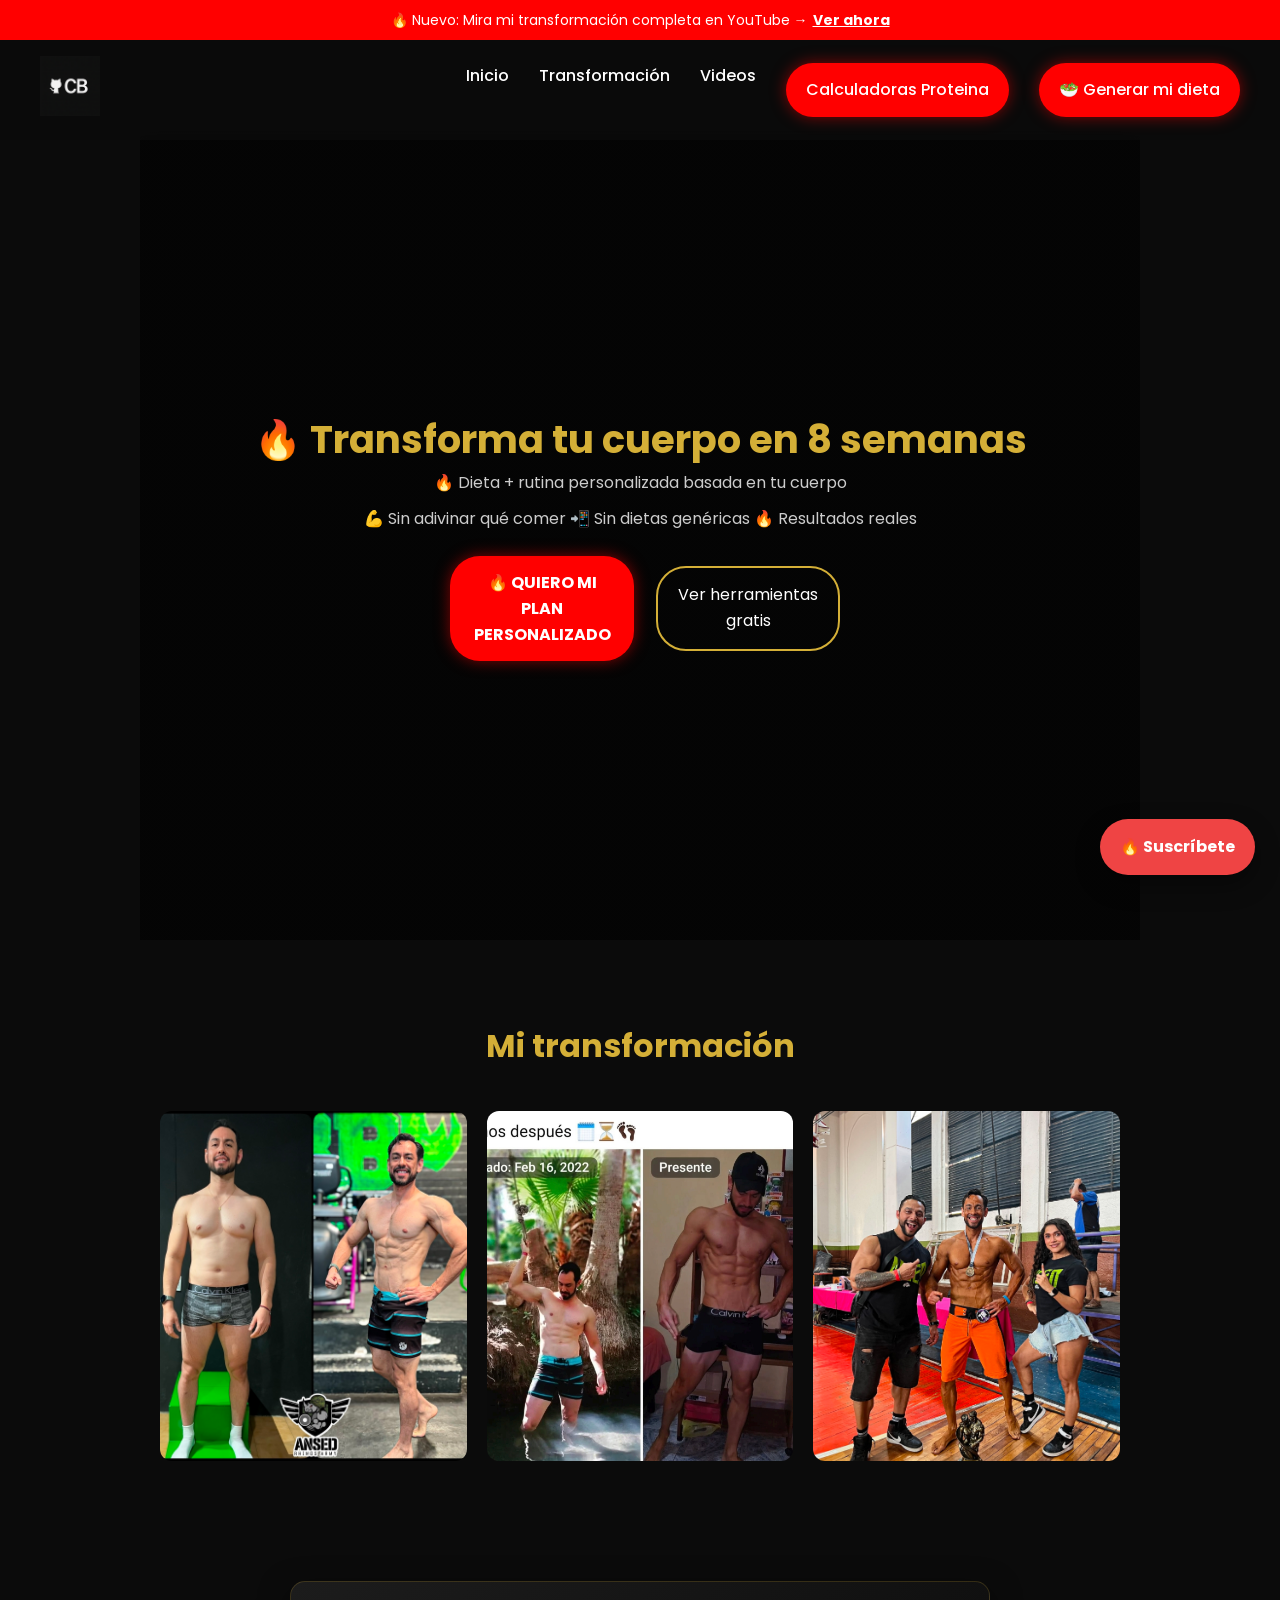
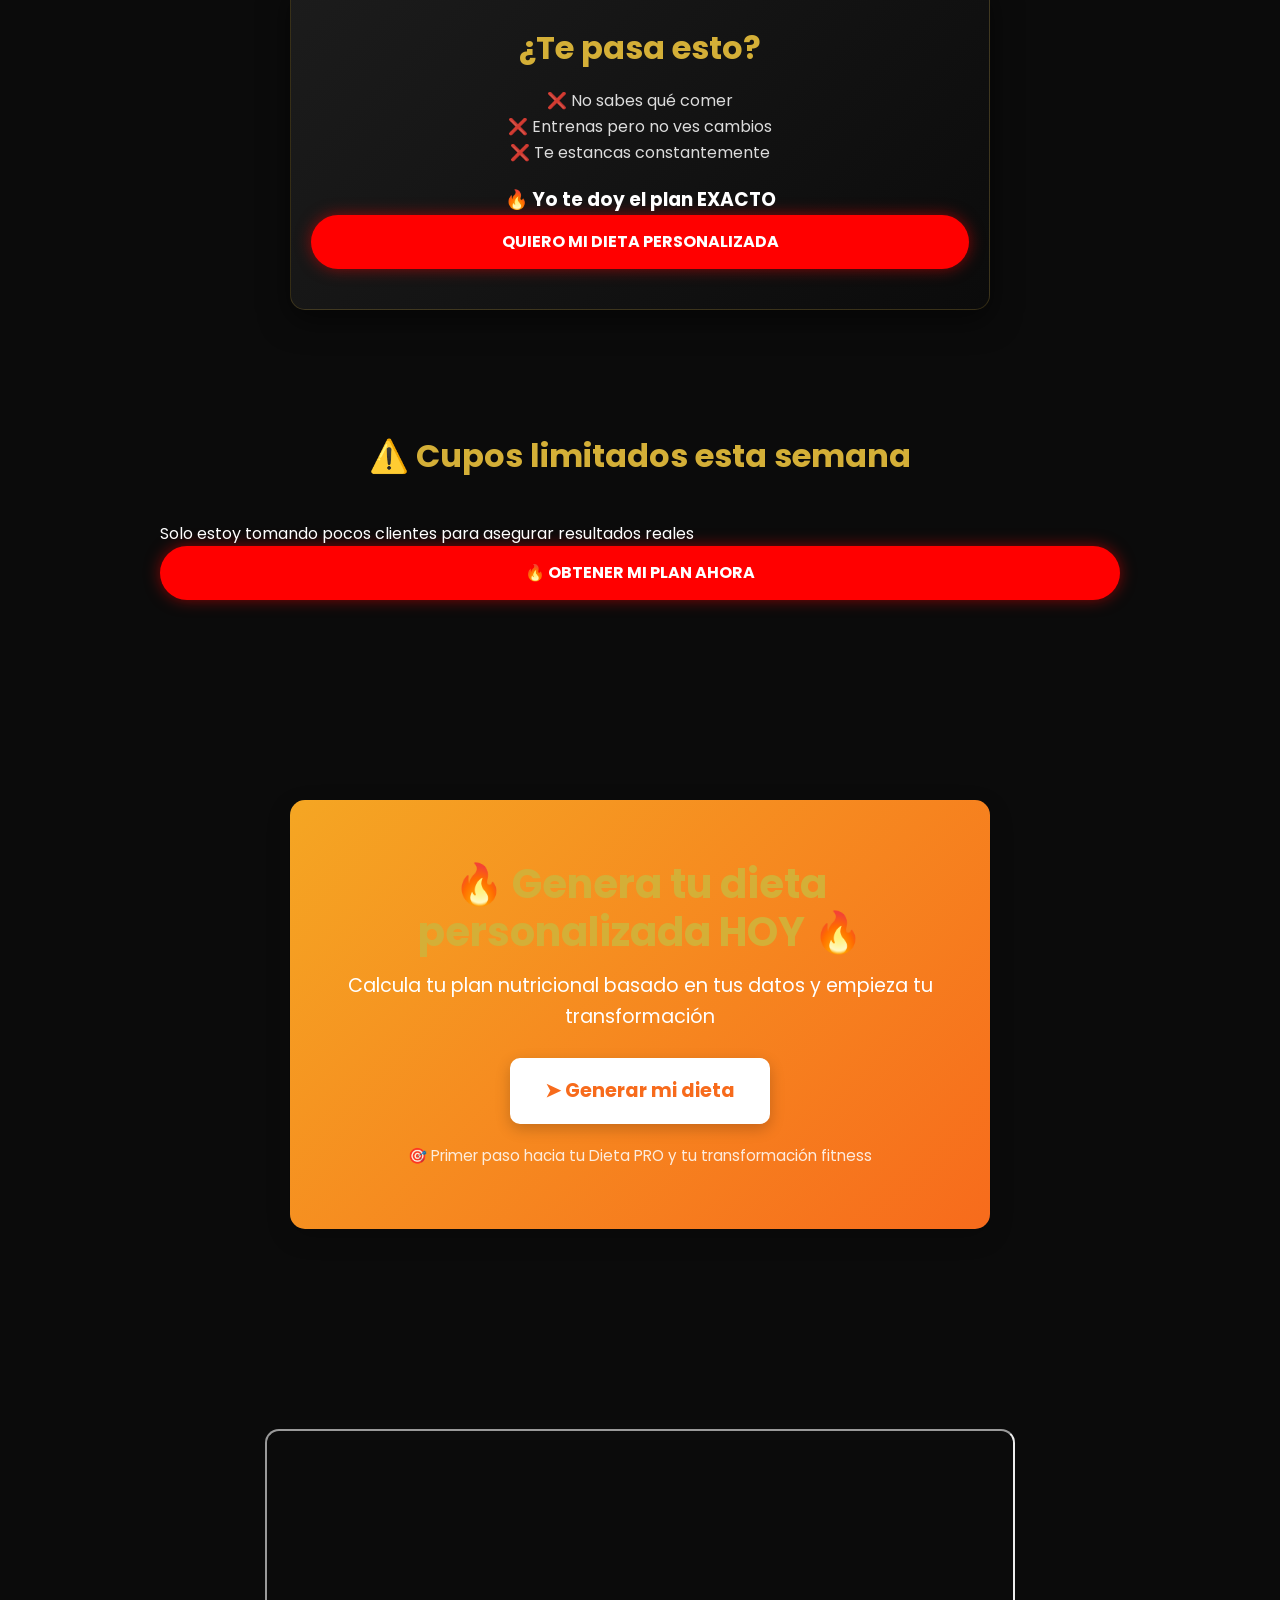
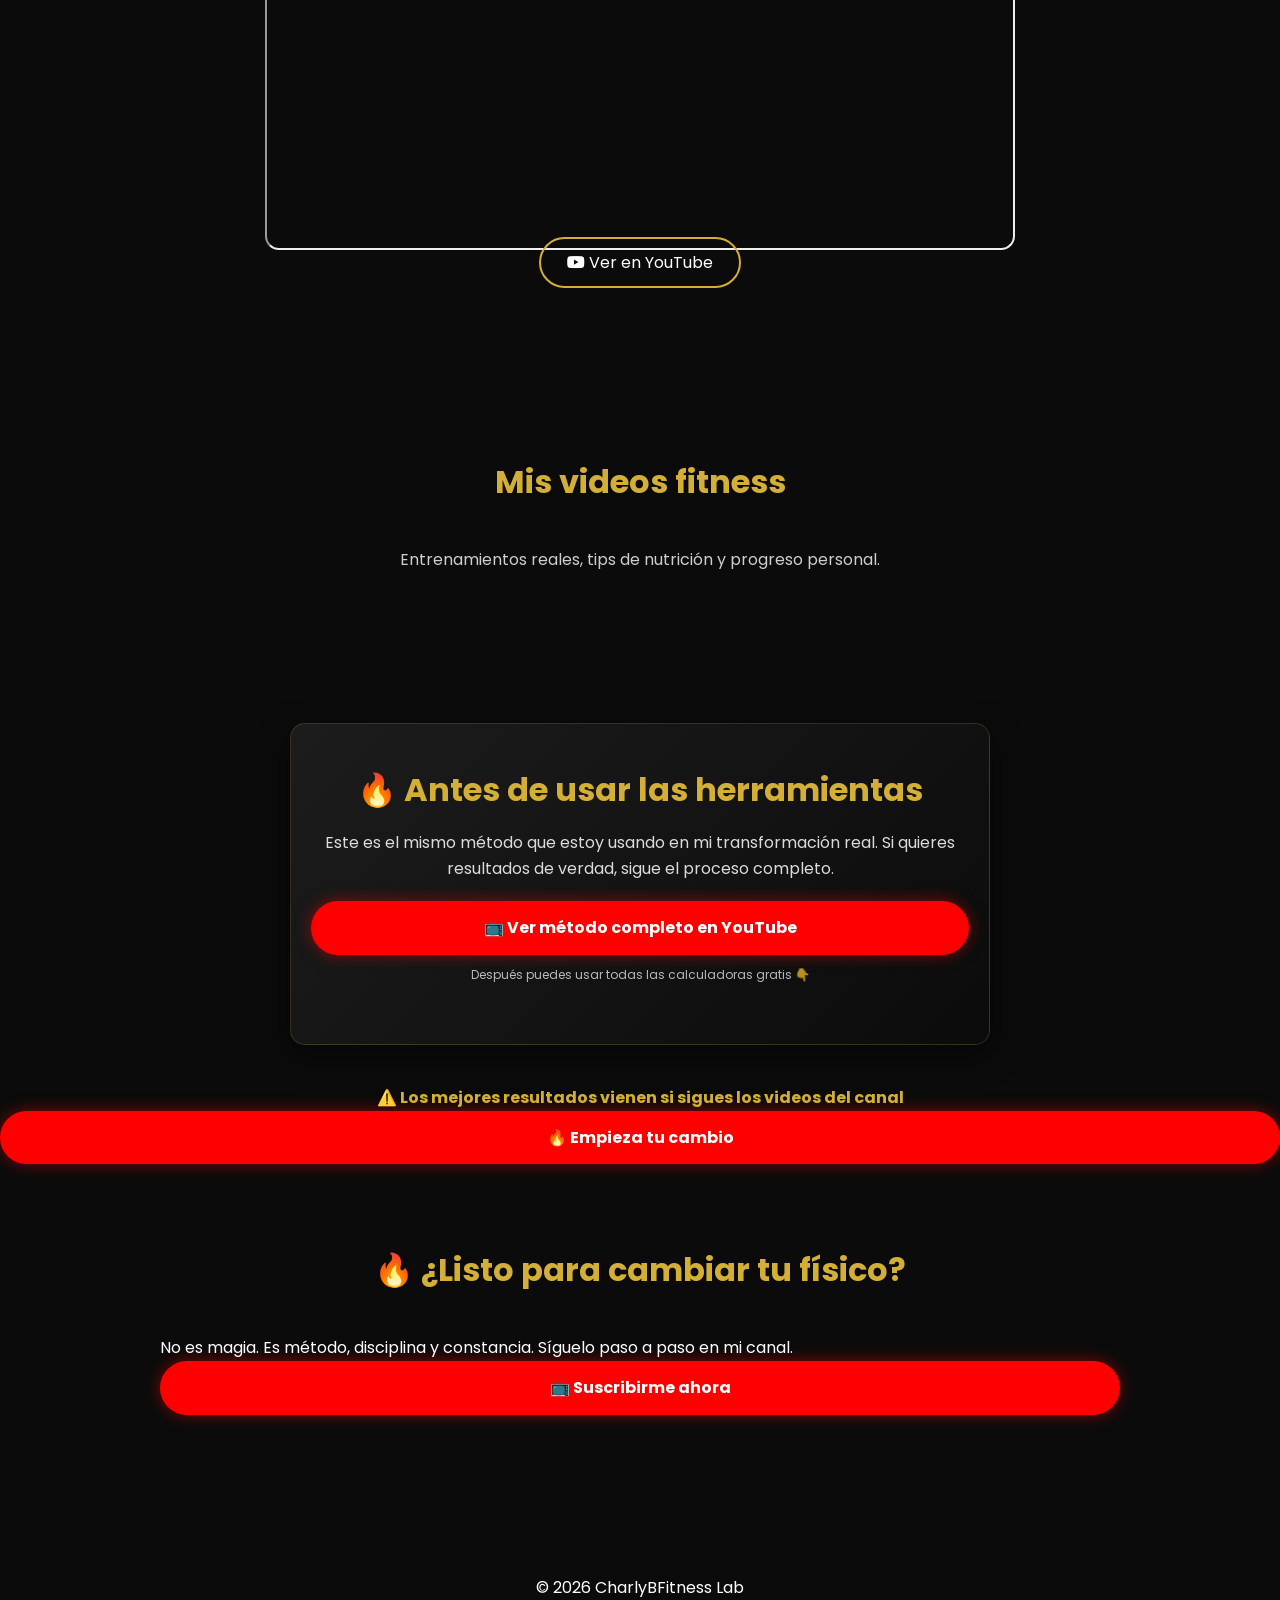
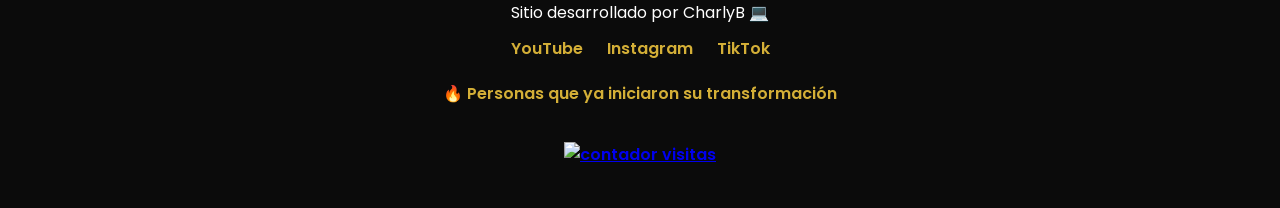
==== commit 33ec88f8: "Update index.html 1.4" ====
--- a/index.html
+++ b/index.html
@@ -37,8 +37,9 @@
 
     <ul class="nav-links">
       <li><a href="#inicio">Inicio</a></li>
-      <li><a href="#videos">Videos</a></li>
-      <li><a href="#transformacion">Transformación</a></li> 
+       <li><a href="#transformacion">Transformación</a></li> 
+      <li><a href="#videos">Videos</a></li>   
+      <li><a href="tools.html" class="btn-main">Calculadoras Proteina</a></li>
       <li><a href="dietas.html" class="btn-main">🥗 Generar mi dieta</a></li>
     </ul>
   </div>
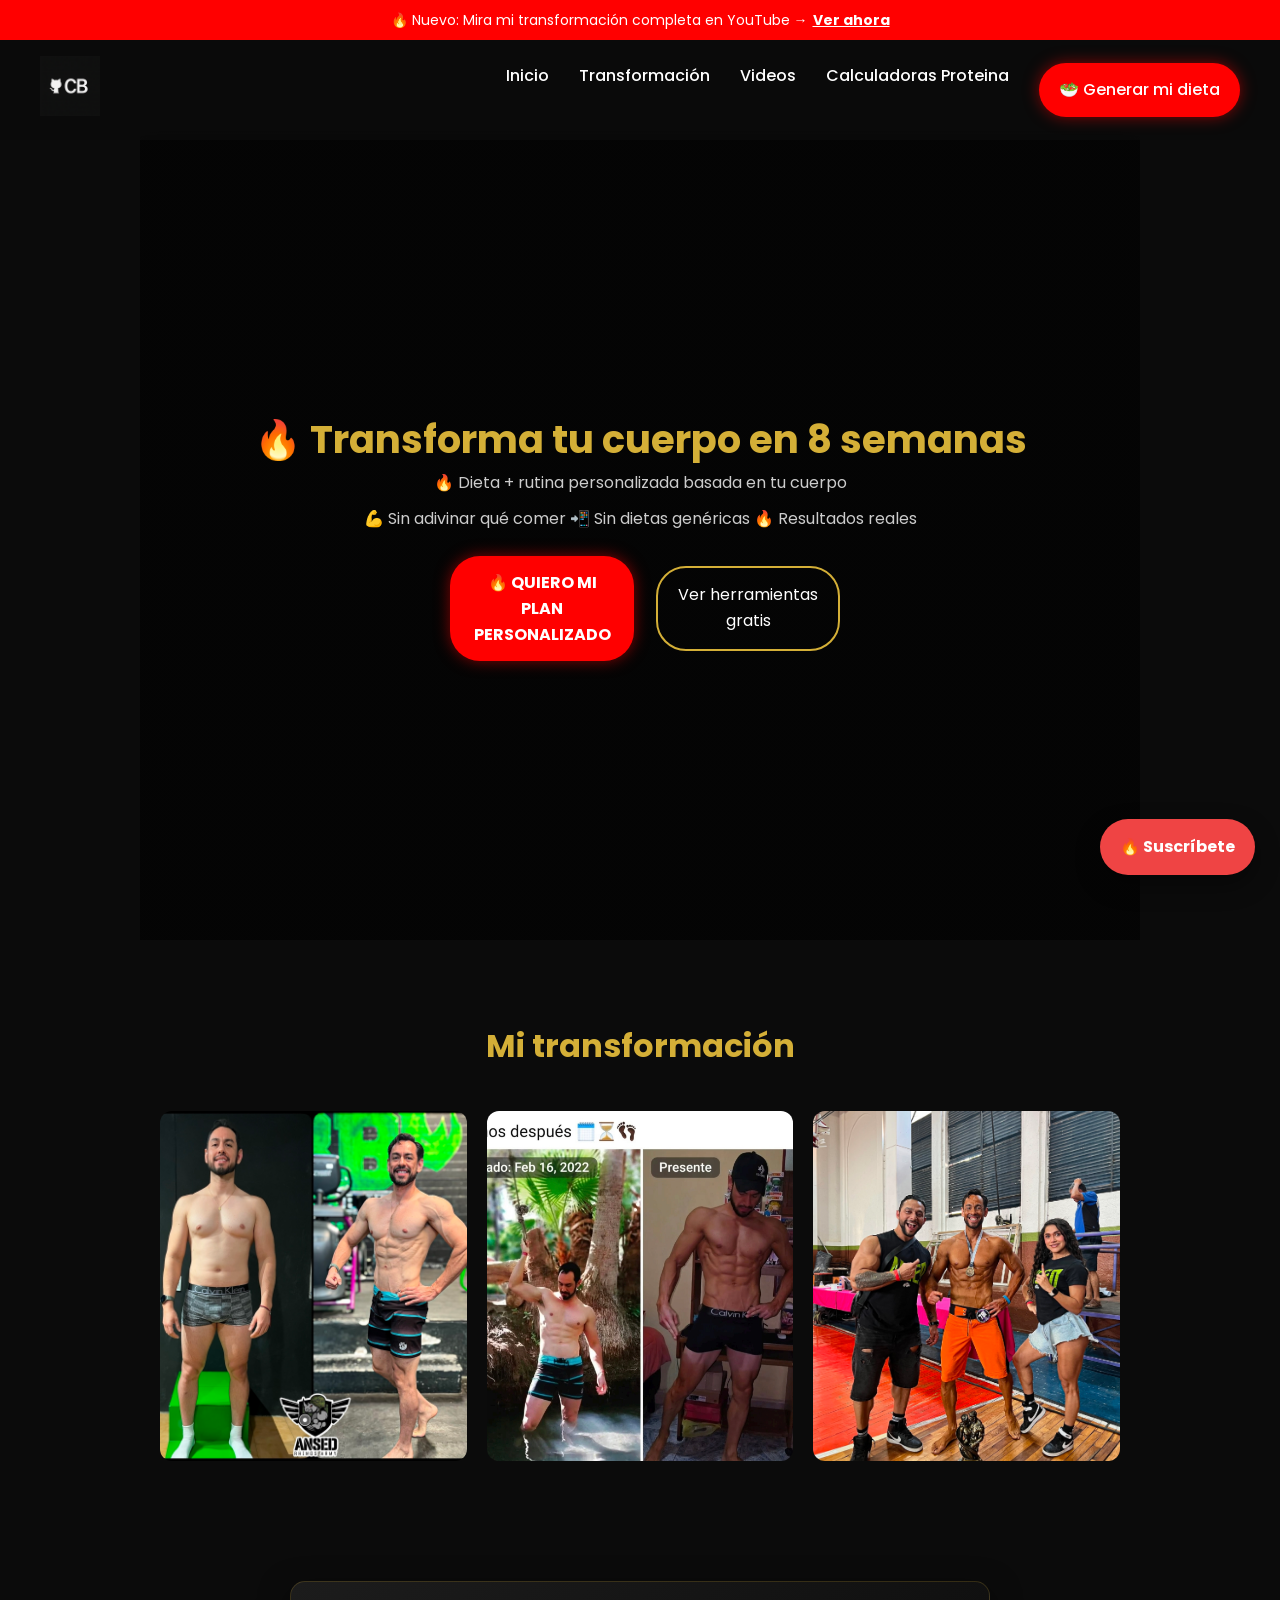
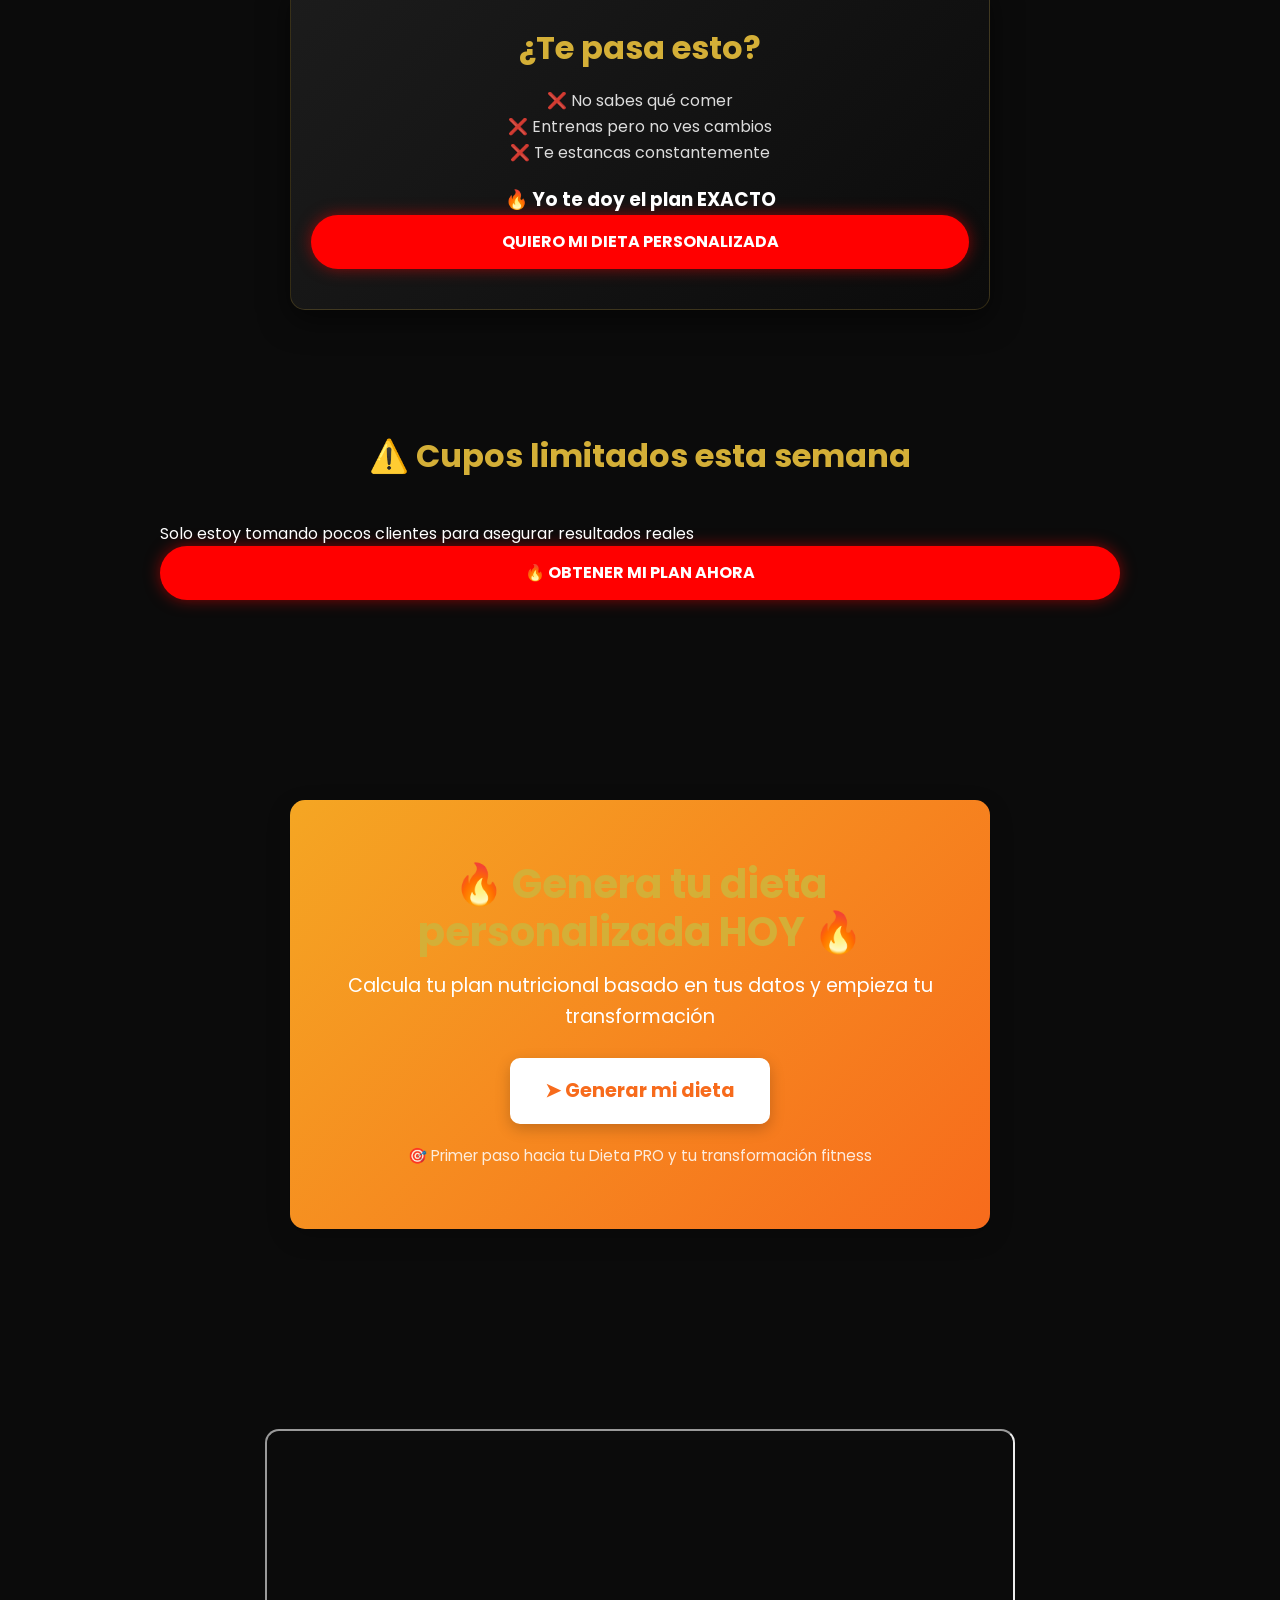
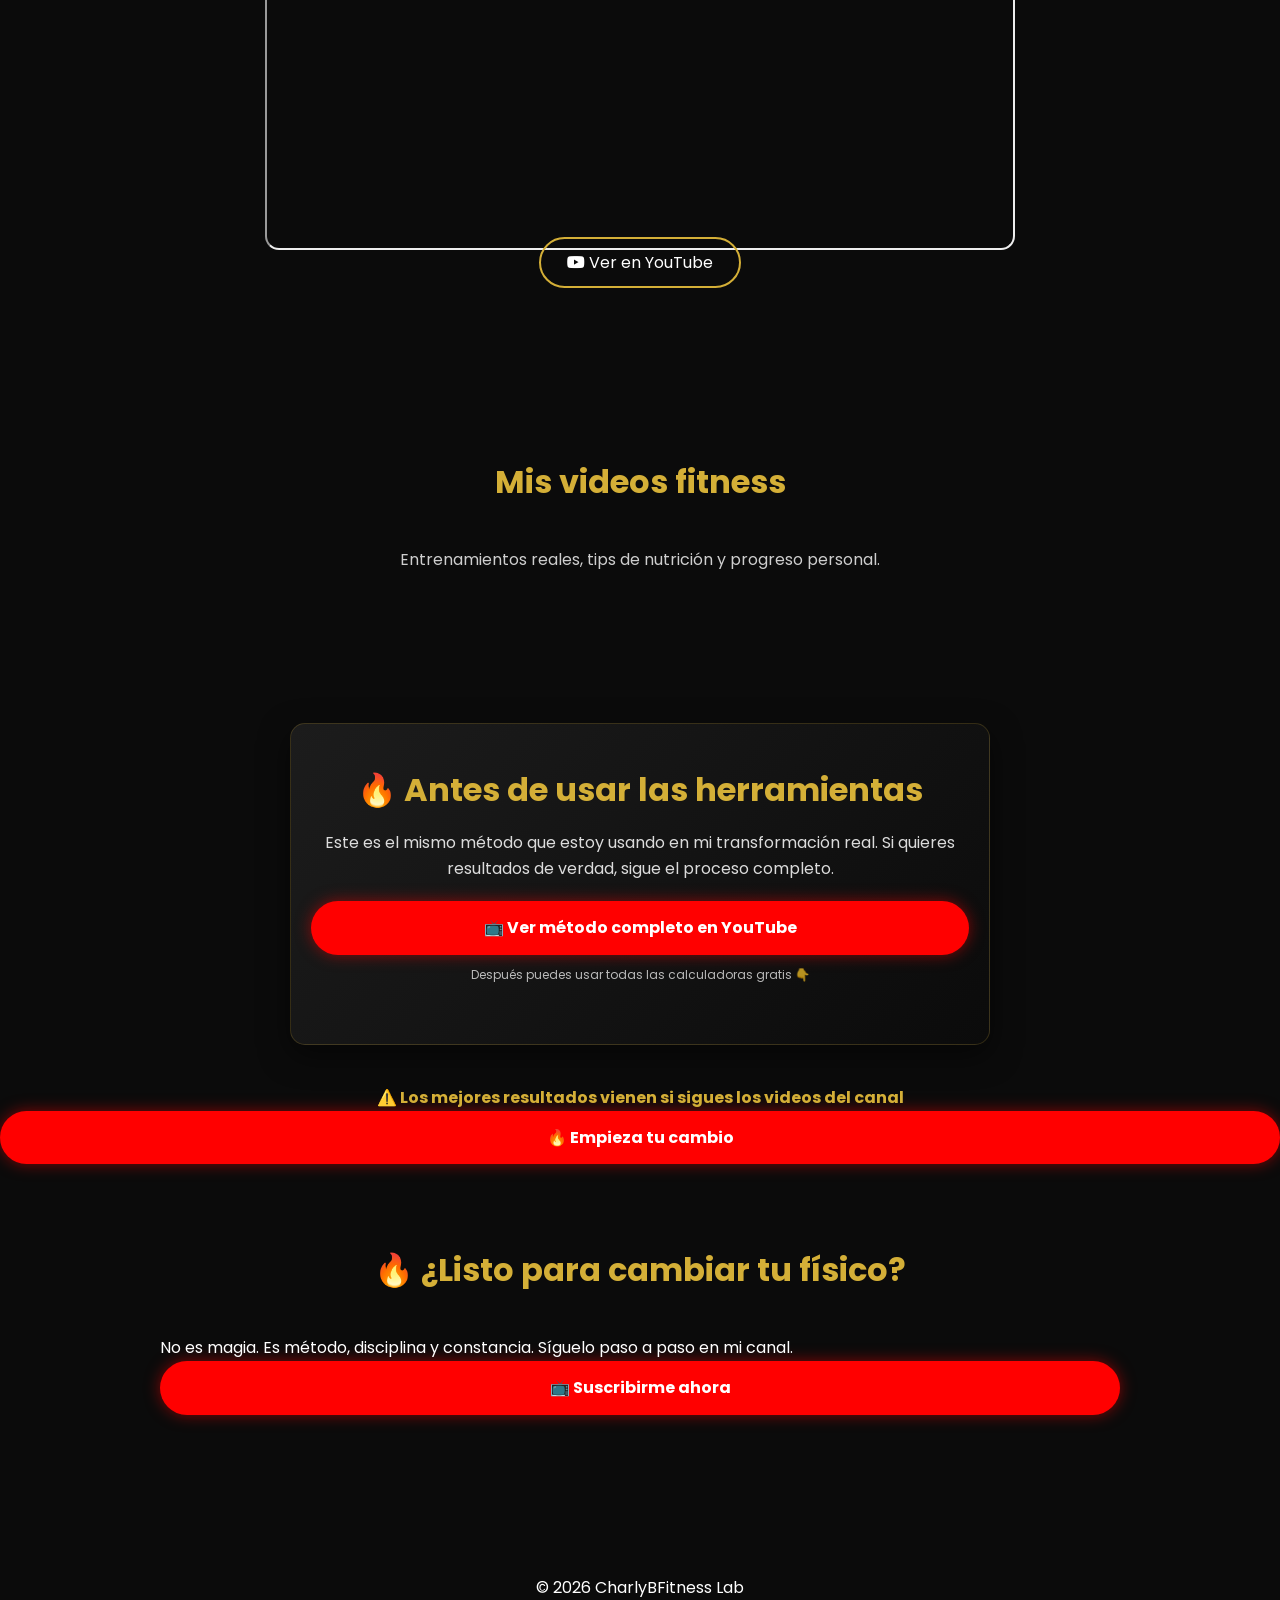
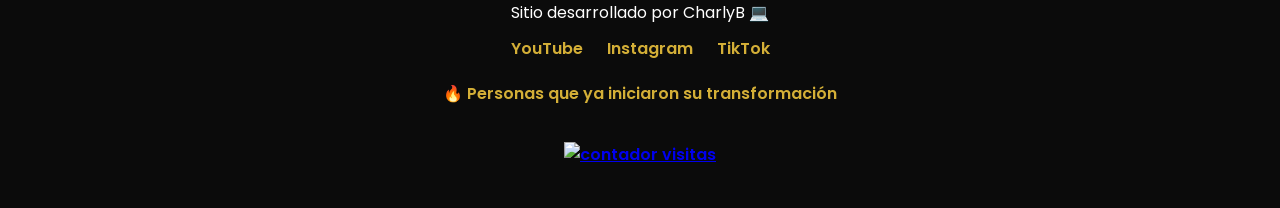
==== commit 768896e1: "Update index.html 1.4" ====
--- a/index.html
+++ b/index.html
@@ -39,7 +39,7 @@
       <li><a href="#inicio">Inicio</a></li>
        <li><a href="#transformacion">Transformación</a></li> 
       <li><a href="#videos">Videos</a></li>   
-      <li><a href="tools.html" class="btn-main">Calculadoras Proteina</a></li>
+      <li><a href="tools.html">Calculadoras Proteina</a></li>
       <li><a href="dietas.html" class="btn-main">🥗 Generar mi dieta</a></li>
     </ul>
   </div>
